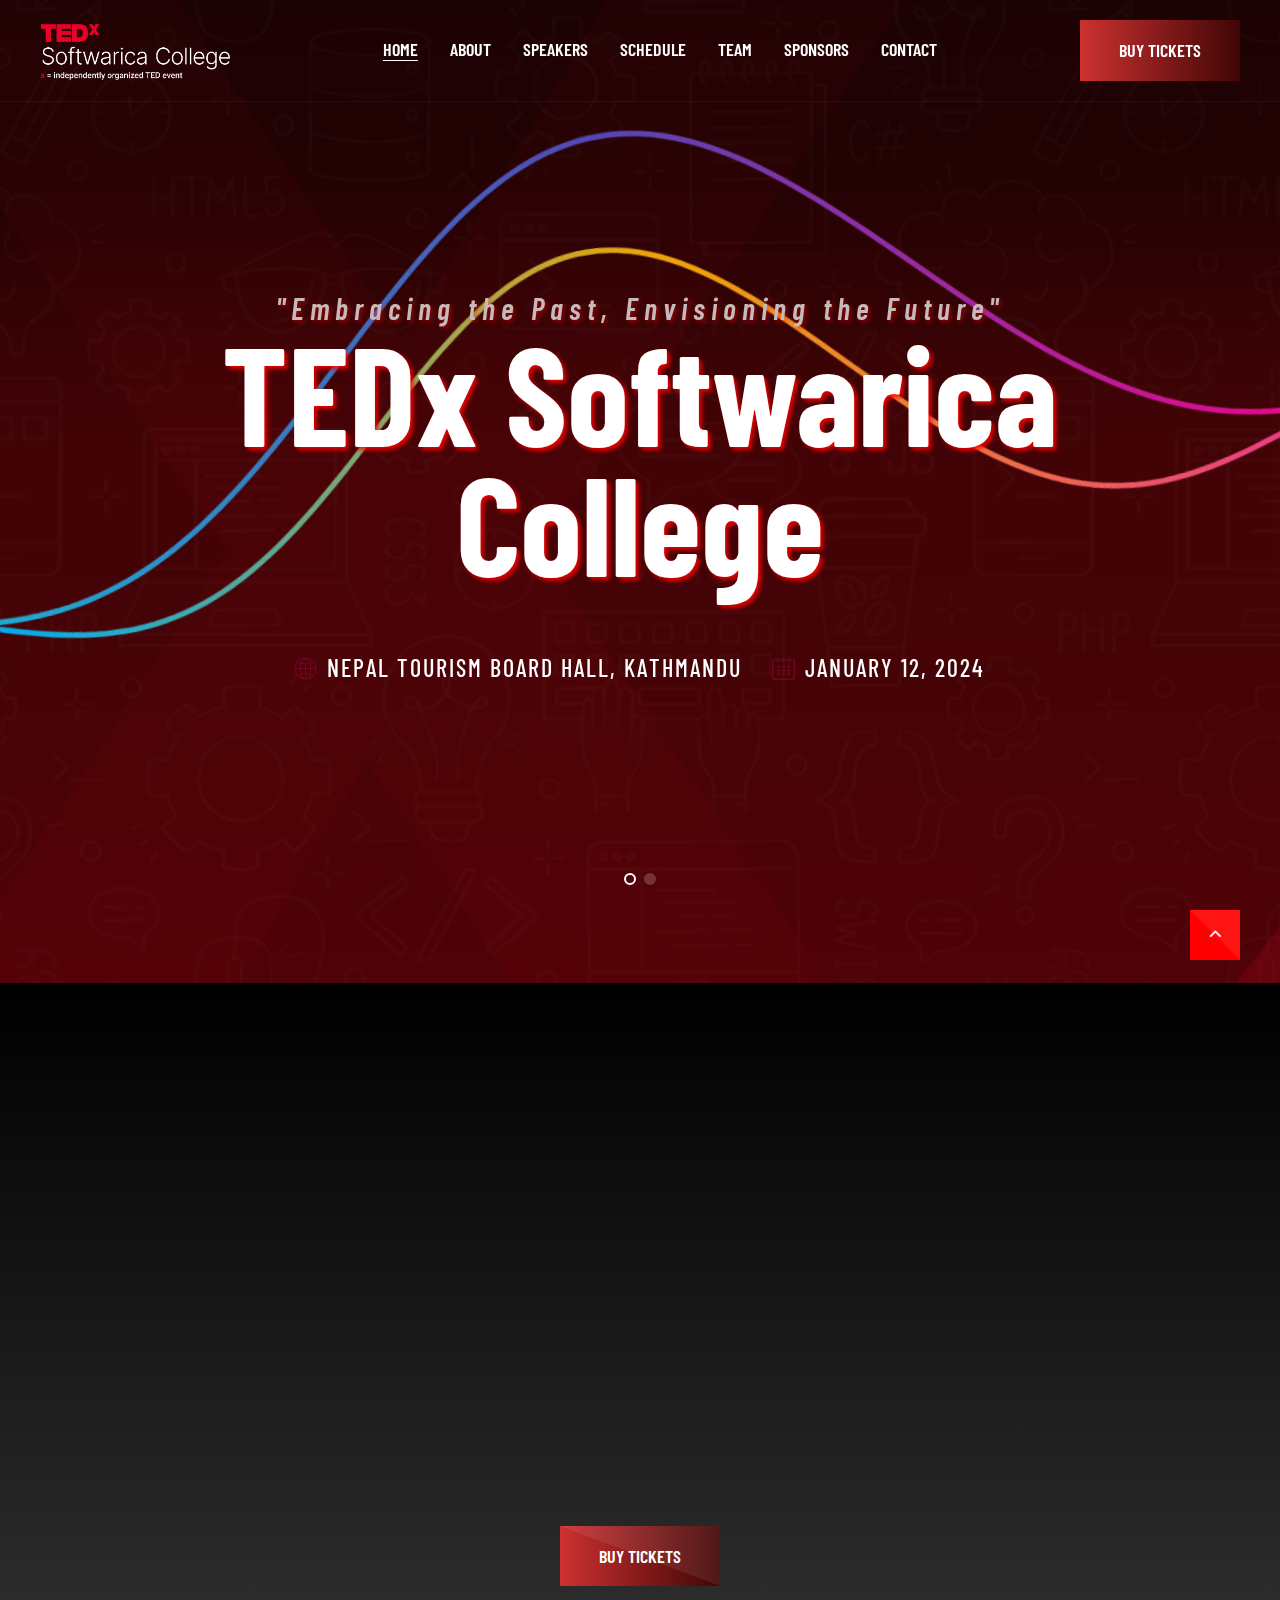
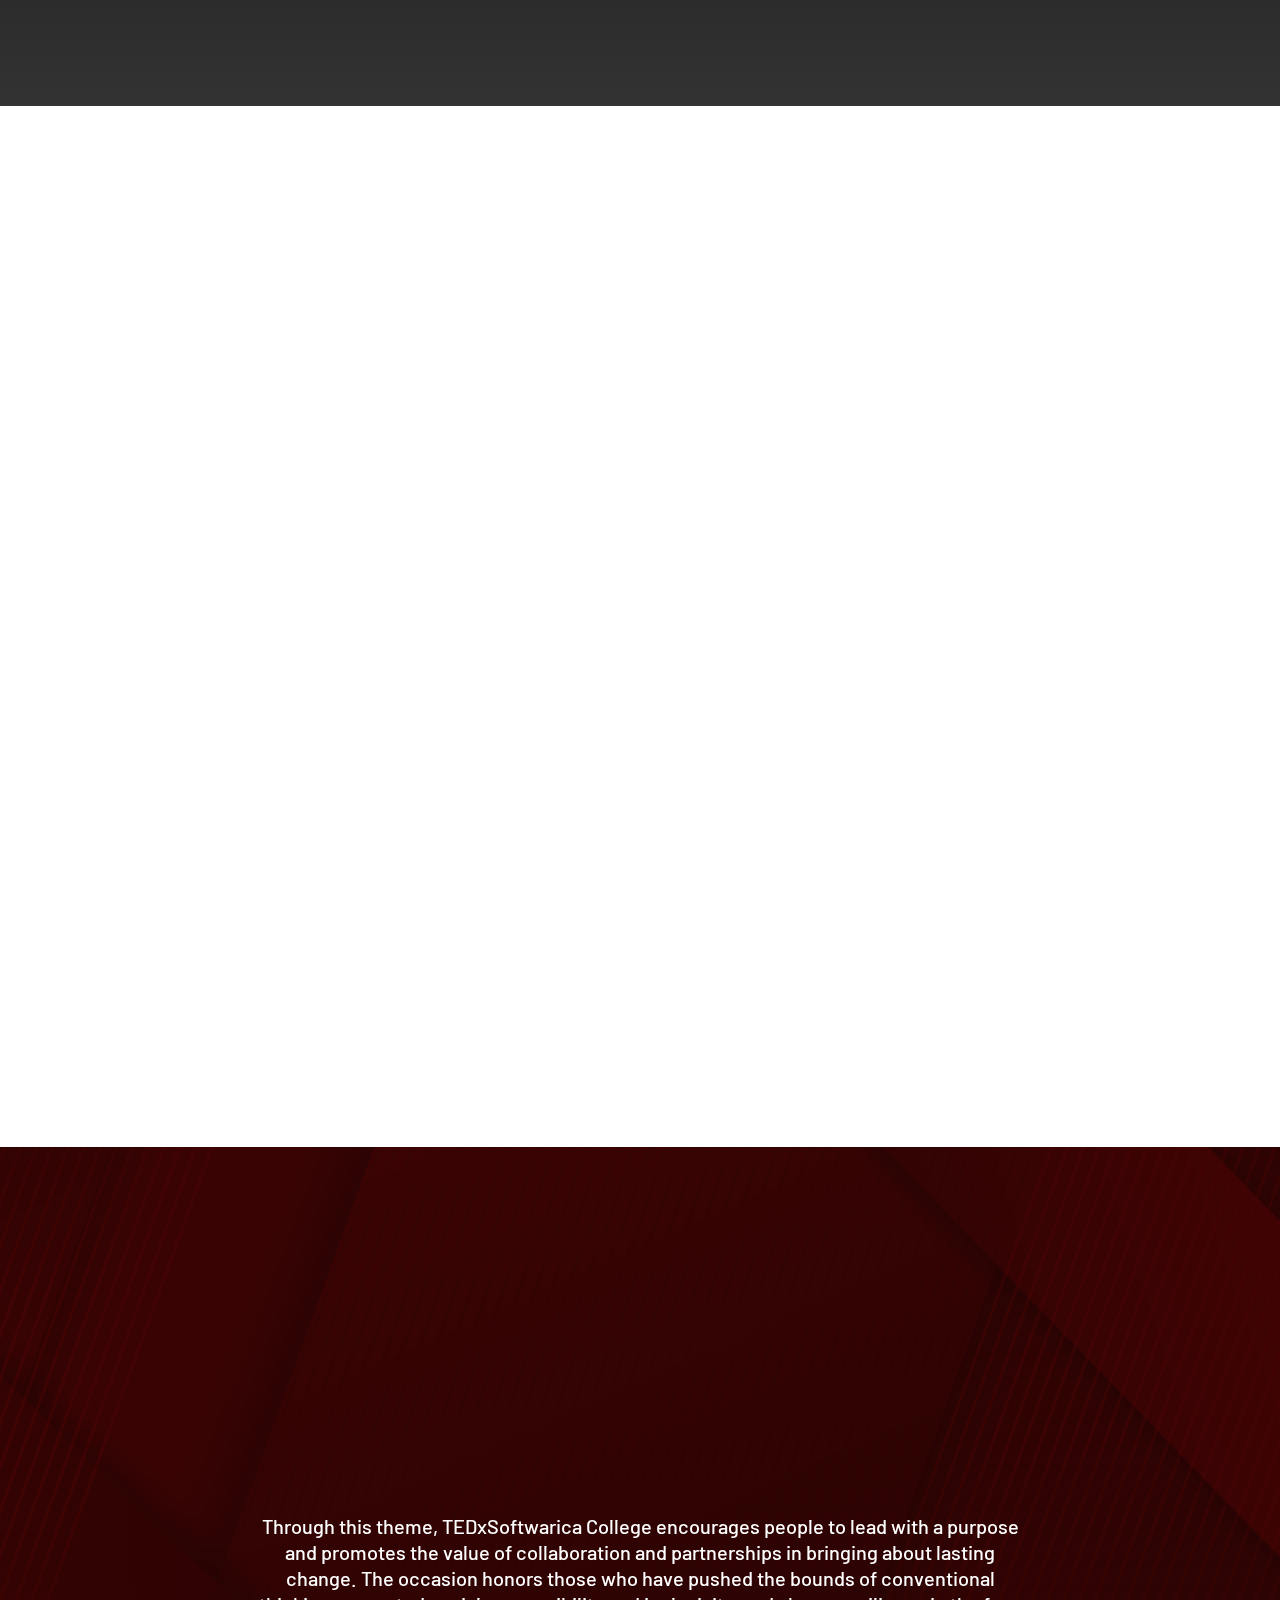
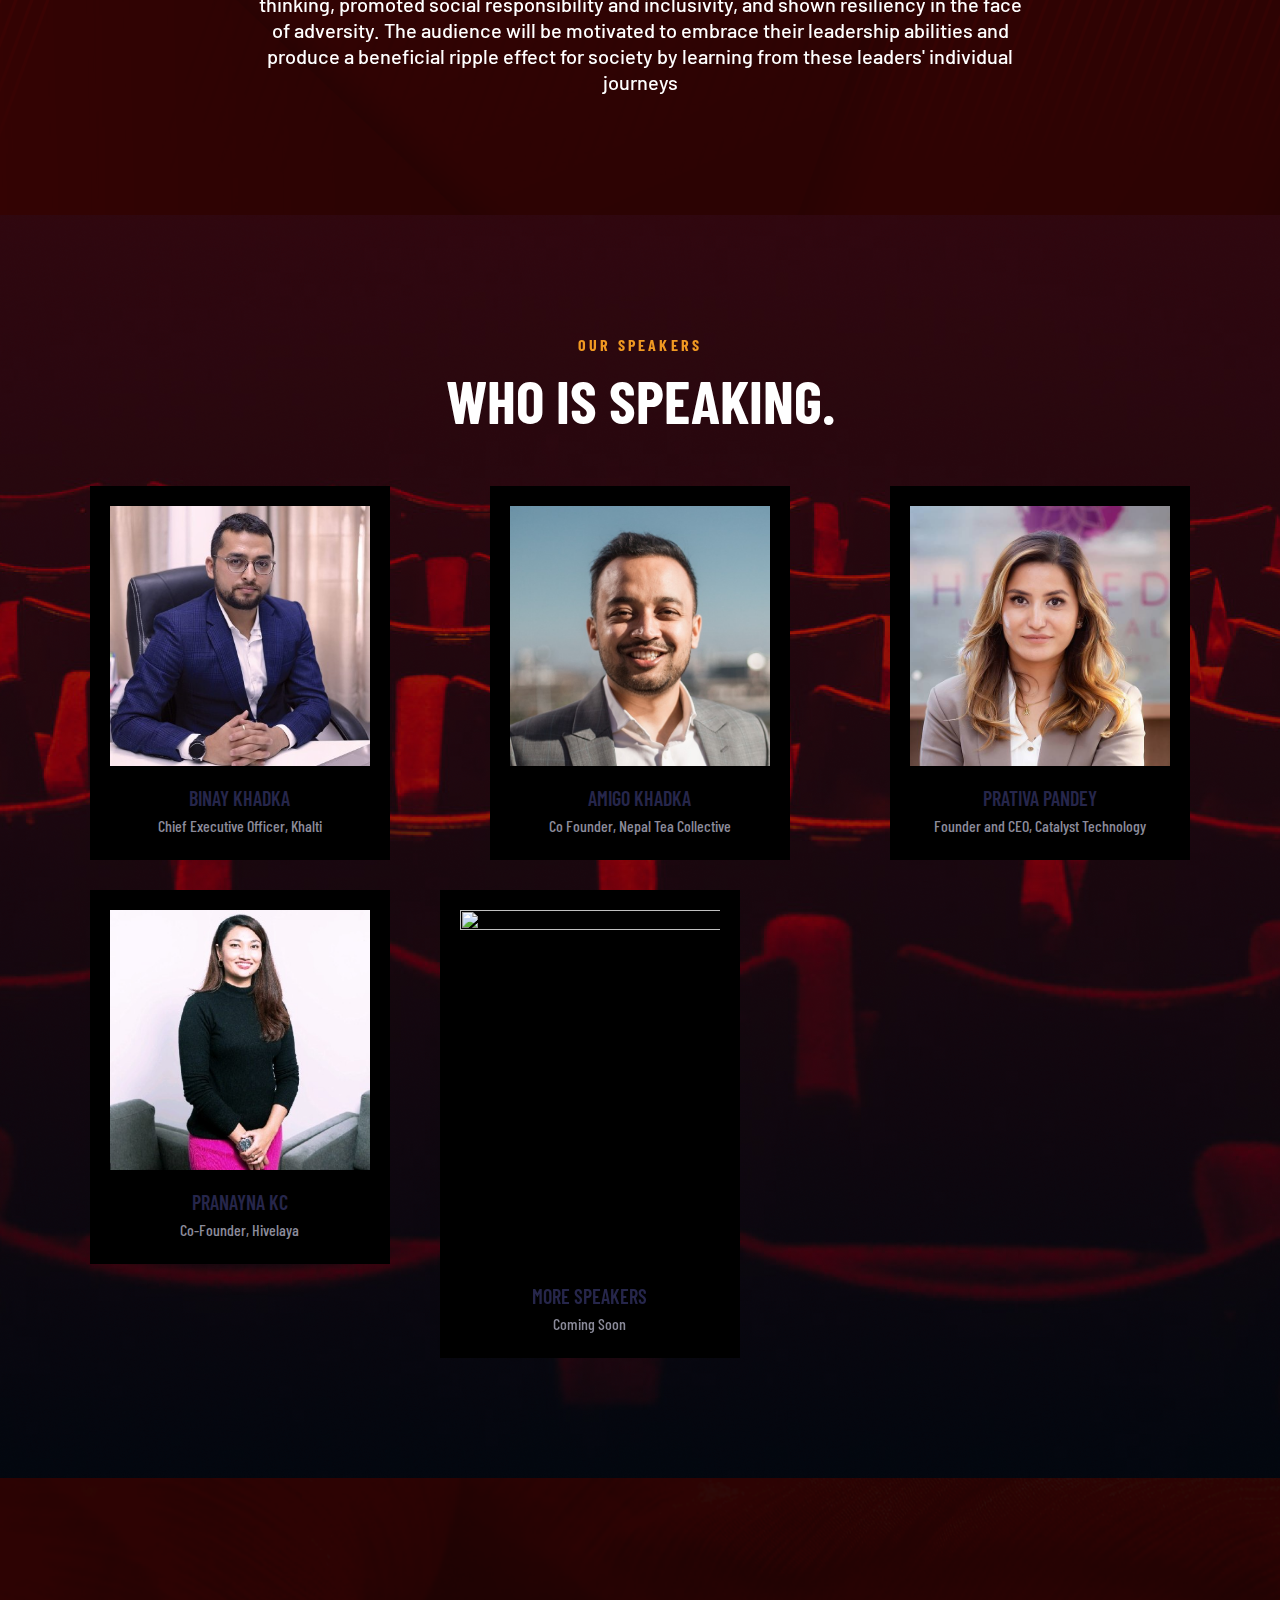
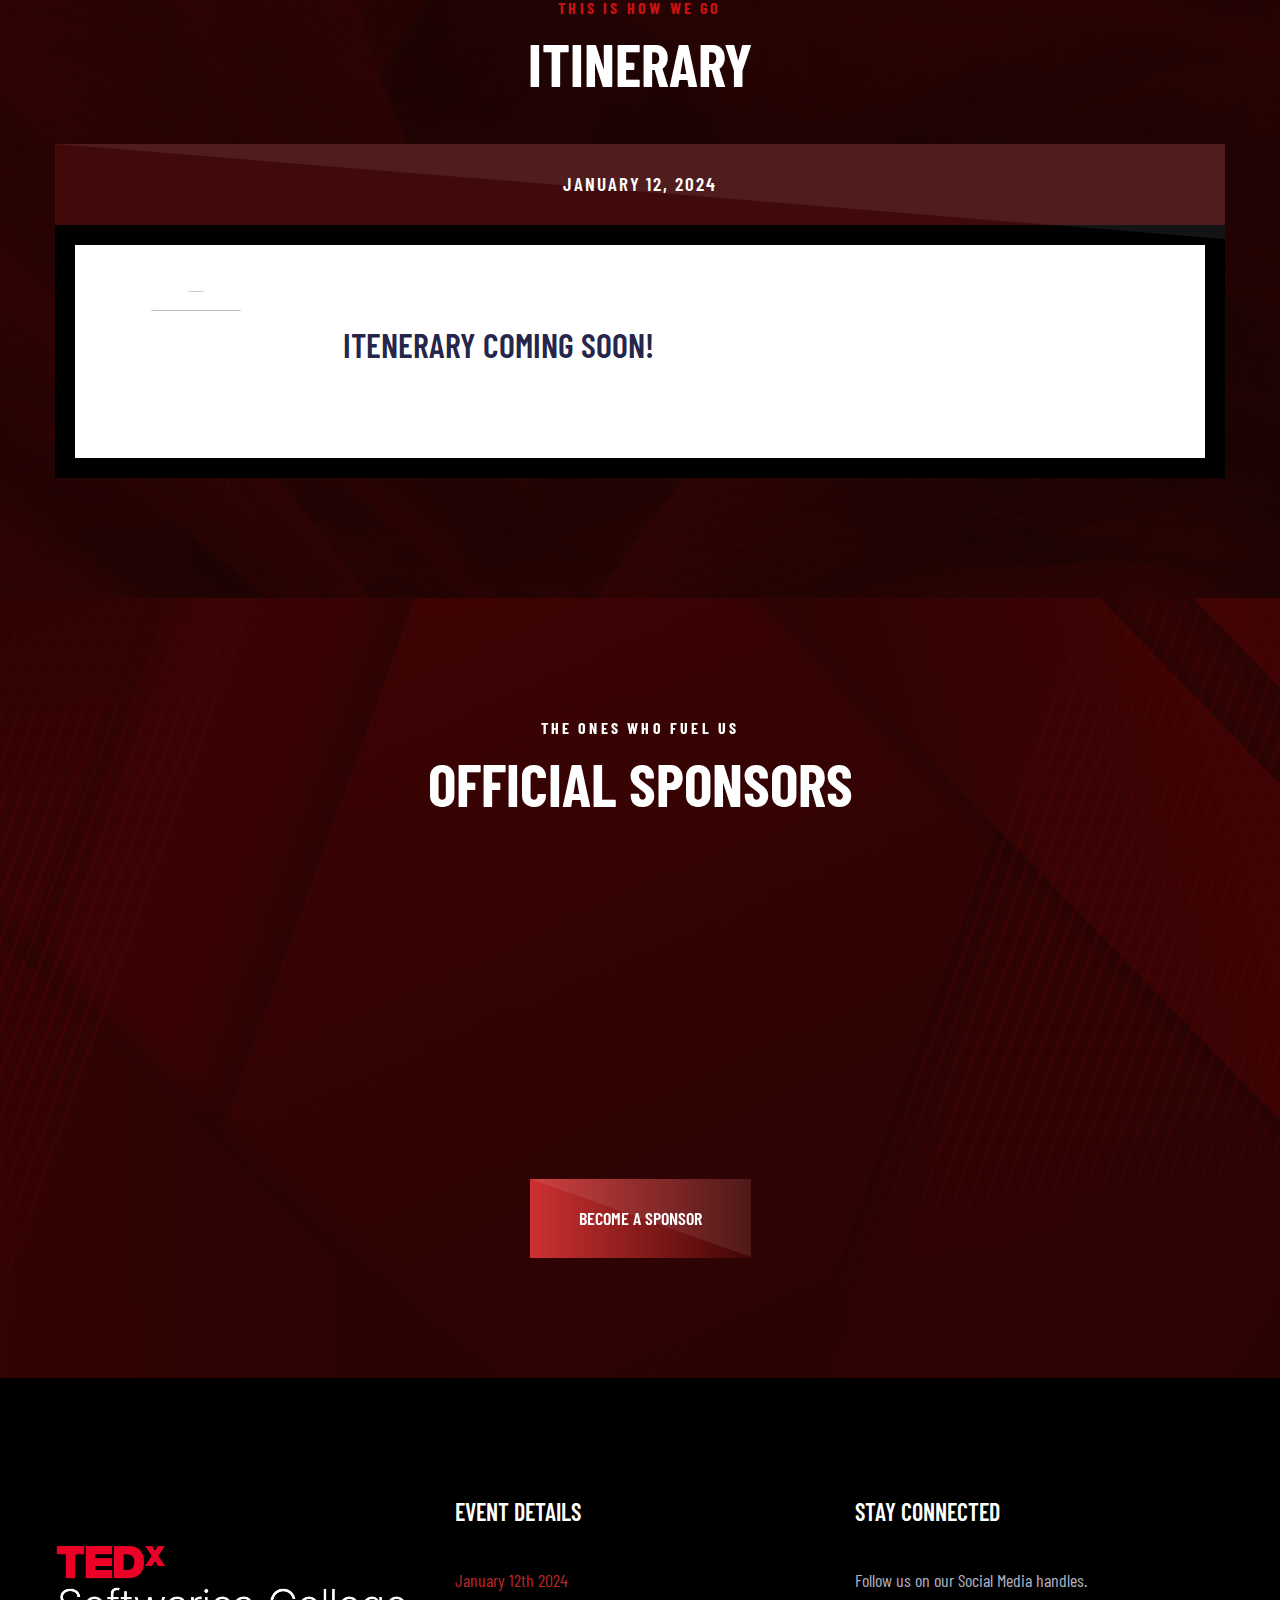
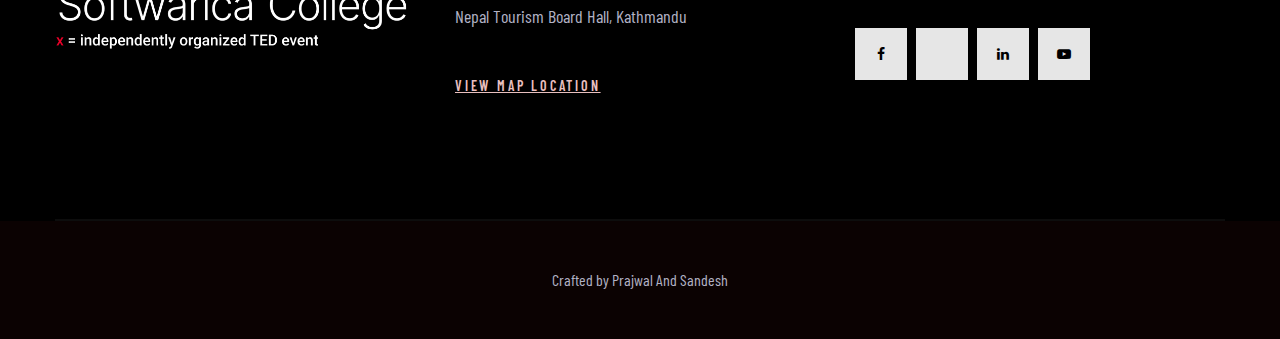
==== index.html @ f4d00fa6 "fixing bugs" ====
<!DOCTYPE html>
<html class="wide" lang="en">
  <head>
    <title>TEDxSoftwarica College</title>
    <meta charset="utf-8">
    <meta name="viewport" content="width=device-width, height=device-height, initial-scale=1.0">
    <meta http-equiv="X-UA-Compatible" content="IE=edge">
    <link rel="icon" href="images/favicon.ico" type="image/x-icon">
    <link rel="stylesheet" type="text/css" href="https://fonts.googleapis.com/css?family=Barlow%7CBarlow+Condensed:300,400,500,600,700,900">
    <link rel="stylesheet" href="css/bootstrap.css">
    <link rel="stylesheet" href="css/fonts.css">
    <link rel="stylesheet" href="css/style.css">
    <style>.ie-panel{display: none;background: #212121;padding: 10px 0;box-shadow: 3px 3px 5px 0 rgba(0,0,0,.3);clear: both;text-align:center;position: relative;z-index: 1;} html.ie-10 .ie-panel, html.lt-ie-10 .ie-panel {display: block;}</style>
  </head>
  <body>
    <div class="ie-panel"><a href="http://windows.microsoft.com/en-US/internet-explorer/"><img src="images/ie8-panel/warning_bar_0000_us.jpg" height="42" width="820" alt="You are using an outdated browser. For a faster, safer browsing experience, upgrade for free today."></a></div>
    <div class="page">
      <!-- Section Header Default-->
      <header class="section page-header">
        <!--RD Navbar-->
        <div class="rd-navbar-wrap">
          <nav class="rd-navbar rd-navbar-classic" data-layout="rd-navbar-fixed" data-sm-layout="rd-navbar-fixed" data-md-layout="rd-navbar-fixed" data-md-device-layout="rd-navbar-fixed" data-lg-layout="rd-navbar-static" data-lg-device-layout="rd-navbar-static" data-xl-layout="rd-navbar-static" data-xl-device-layout="rd-navbar-static" data-xxl-layout="rd-navbar-static" data-xxl-device-layout="rd-navbar-static" data-lg-stick-up-offset="46px" data-xl-stick-up-offset="46px" data-xxl-stick-up-offset="76px" data-lg-stick-up="true" data-xl-stick-up="true" data-xxl-stick-up="true">
            <div class="rd-navbar-collapse-toggle rd-navbar-fixed-element-1" data-rd-navbar-toggle=".rd-navbar-collapse"><span></span></div>
            <div class="rd-navbar-main-outer">
              <div class="rd-navbar-main">
                <!--RD Navbar Panel-->
                <div class="rd-navbar-panel">
                  <!--RD Navbar Toggle-->
                  <button class="rd-navbar-toggle" data-rd-navbar-toggle=".rd-navbar-nav-wrap"><span></span></button>
                  <!--RD Navbar Brand-->
                  <div class="rd-navbar-brand">
                    <!--Brand--><a class="brand" href="index.html"><img class="brand-logo-dark" src="images/logo-default.png" srcset="images/logo-default@2x.png 2x" alt="Voelas"/><img class="brand-logo-light" src="images/logo-inverse.png" srcset="images/logo-inverse@2x.png 2x" alt="Voelas"/></a>
                  </div>
                </div>
                <!-- Rd Navbar Navigation-->
                <div class="rd-navbar-main-element">
                  <div class="rd-navbar-nav-wrap">
                    <ul class="rd-navbar-nav">
                      <li class="rd-nav-item active"><a class="rd-nav-link" href="index.html">Home</a>
                        
                      </li>
                      <li class="rd-nav-item"><a class="rd-nav-link" href="#about">About</a>
                     
                      </li>
                      <li class="rd-nav-item"><a class="rd-nav-link" href="#speakers">Speakers</a>
                      </li>
                      <li class="rd-nav-item"><a class="rd-nav-link" href="#schedule">Schedule</a>
                      </li>
  
                      <li class="rd-nav-item"><a class="rd-nav-link" href="team.html">Team</a>
                      </li>
                      <li class="rd-nav-item"><a class="rd-nav-link" href="#sponsors">Sponsors</a>
                      </li>
                      <li class="rd-nav-item"><a class="rd-nav-link" href="contact.html">Contact</a>
                      </li>
                    </ul>
                  </div>
                </div>
                <!-- RD Navbar Collapse-->
                <div class="rd-navbar-collapse"><a class="button button-primary" href="#" data-triangle=".button-overlay"><span>Buy Tickets</span><span class="button-overlay"></span></a>
                </div>
              </div>
            </div>
          </nav>
        </div>
      </header>
      <!-- Section Swiper Slider-->
      <section class="section section-swiper-absoulte context-dark text-center wow fadeIn">
        <!-- Waves-->
        <canvas class="waves" data-speed="5" data-wave-width="150%" data-animation="SineInOut"></canvas>
        <!-- Swiper Content-->
        <div class="section-swiper-content">
          <div class="container">
            <div class="row justify-content-lg-center">
              <div class="col-lg-10">
                <!-- <div class="badge-promo wow fadeScale" data-wow-delay=".6s"><span class="badge-promo-text">Embracing the Past, Envisioning the Future</span>
                  <svg class="badge-promo-icon" width="919" height="99" viewBox="0 0 319 49" fill="none" xmlns="http://www.w3.org/2000/svg">
                    <path fill-rule="evenodd" clip-rule="evenodd" d="M0 0H319L299 25L319 49H0L20 25L0 0Z" fill="url( #svg-gradient-primary )"></path>
                    <path opacity="0.08" fill-rule="evenodd" clip-rule="evenodd" d="M0 0H319L299 25L319 49L0 0Z" fill="white"></path>
                  </svg>
                </div> -->
                <h4 class="wow fadeInUp text-spacing-200 text-italic" data-wow-delay=".8s" data-caption-animate="fadeInUp" data-caption-delay="300" data-caption-duration="900" style="text-transform: none; color:#c5bbbb; text-shadow: 2px 2px 4px rgba(255, 0, 0, 0.5);">"Embracing the Past, Envisioning the Future"</h4>
                <h1 class="wow fadeScale" data-caption-animate="fadeInUp" data-caption-delay="100" data-caption-duration="900" style="text-transform: none; text-shadow: 3px 3px 4px rgba(255, 0, 0, 0.864);">TEDx Softwarica College</h1>
                <!-- List Inline-->
                <ul class="list-inline list-inline-md wow" data-splitting data-wow-delay="1.5s">
                  <li>
                    <div class="unit mt-5 unit-spacing-xs align-items-center">
                      <div class="unit-left line-height-reset">
                        <svg class="svg-icon-sm svg-icon-primary" role="img">
                          <use xlink:href="images/svg/sprite.svg#earth-globe"></use>
                        </svg>
                      </div>
                      <div class="unit-body">
                        <h5 class="text-spacing-100"><span class="big">Nepal Tourism Board Hall, Kathmandu</span></h5>
                      </div>
                    </div>
                  </li>
                  <li>
                    <div class="unit unit-spacing-xs align-items-center">
                      <div class="unit-left line-height-reset">
                        <svg class="svg-icon-sm svg-icon-primary" role="img">
                          <use xlink:href="images/svg/sprite.svg#small-calendar"></use>
                        </svg>
                      </div>
                      <div class="unit-body">
                        <h5 class="text-spacing-100"><span class="big">
                            <time datetime="2024-01-12">January 12, 2024</time></span></h5>
                      </div>
                    </div>
                  </li>
                </ul>
              </div>
            </div>
          </div>
        </div>
        <!-- Swiper Slider Absolute-->
        <div class="swiper-container swiper-slider swiper-slider-1" data-loop="true" data-simulate-touch="false" data-autoplay="8500" data-direction="horizontal" data-effect="fade">
          <div class="swiper-wrapper">
            <!-- Swiper Slide 01-->
            <div class="swiper-slide" data-slide-bg="images/slide-01-1894x1042.jpg"></div>
            <!-- Swiper Slide 02-->
            <div class="swiper-slide" data-slide-bg="images/slide-02-1894x1042.jpg"></div>
          </div>
          <div class="swiper-pagination"></div>
        </div>
      </section>
      <!-- Section Book Your Ticket-->
      <section class="parallax-container section" data-parallax-img="images/bg-parallax-01-1894x778.jpg">
        <style>
          .parallax-overlay-gradient-secondary {
          background: linear-gradient(to bottom, #000000 0%, #333333 100%);
}
        </style>
        <div class="parallax-content section-lg context-dark text-center parallax-overlay-gradient-secondary">
          <div class="container wow fadeIn">
            <!-- Block with content-->
            <div class="block-lg block-center">
              <h6>Time is running out</h6>
              <h3>Book your ticket.</h3>
              <p>Hurry up! Book your tickets now for an unforgetable TEDxperience at TEDxSoftwarica College.</p>
              <!-- Countdown rectangle-->
              <div class="countdown countdown-rect" data-countdown="data-countdown" data-to="2024-01-12">
                <div class="countdown-block box-with-triangle-right wow fadeScale countdown-block-days" data-wow-delay="0s" data-triangle=".countdown-block-overlay">
                  <div class="countdown-block-overlay"></div>
                  <svg class="countdown-circle" x="0" y="0" width="200" height="237" viewbox="0 0 200 237" data-progress-days="">
                    <rect class="countdown-rect-bg" x="0" y="0" width="200" height="237"></rect>
                    <rect class="countdown-rect-fg clipped" x="0" y="0" width="200" height="237"></rect>
                  </svg>
                  <div class="countdown-wrap" style="background-color: rgb(97, 0, 0);">
                    <div class="countdown-counter" data-counter-days="">00</div>
                    <div class="countdown-title">days</div>
                  </div>
                </div>
                <div class="countdown-block box-with-triangle-right wow fadeScale countdown-block-hours" data-wow-delay="0.125s" data-triangle=".countdown-block-overlay">
                  <div class="countdown-block-overlay"></div>
                  <svg class="countdown-circle" x="0" y="0" width="200" height="237" viewbox="0 0 200 237" data-progress-hours="">
                    <rect class="countdown-rect-bg" x="0" y="0" width="200" height="237"></rect>
                    <rect class="countdown-rect-fg clipped" x="0" y="0" width="200" height="237"></rect>
                  </svg>
                  <div class="countdown-wrap"style="background-color: rgb(97, 0, 0);">
                    <div class="countdown-counter" data-counter-hours="">00</div>
                    <div class="countdown-title">hours</div>
                  </div>
                </div>
                <div class="countdown-block box-with-triangle-right wow fadeScale countdown-block-minutes" data-wow-delay="0.25s" data-triangle=".countdown-block-overlay">
                  <div class="countdown-block-overlay"></div>
                  <svg class="countdown-circle" x="0" y="0" width="200" height="237" viewbox="0 0 200 237" data-progress-minutes="">
                    <rect class="countdown-rect-bg" x="0" y="0" width="200" height="237"></rect>
                    <rect class="countdown-rect-fg clipped" x="0" y="0" width="200" height="237"></rect>
                  </svg>
                  <div class="countdown-wrap"style="background-color: rgb(97, 0, 0);">
                    <div class="countdown-counter" data-counter-minutes="">00</div>
                    <div class="countdown-title">minutes</div>
                  </div>
                </div>
                <div class="countdown-block box-with-triangle-right wow fadeScale countdown-block-seconds" data-wow-delay="0.375s" data-triangle=".countdown-block-overlay">
                  <div class="countdown-block-overlay"></div>
                  <svg class="countdown-circle" x="0" y="0" width="200" height="237" viewbox="0 0 200 237" data-progress-seconds="">
                    <rect class="countdown-rect-bg" x="0" y="0" width="200" height="237"></rect>
                    <rect class="countdown-rect-fg clipped" x="0" y="0" width="200" height="237"></rect>
                  </svg>
                  <div class="countdown-wrap"style="background-color: rgb(97, 0, 0);">
                    <div class="countdown-counter" data-counter-seconds="">00</div>
                    <div class="countdown-title">seconds</div>
                  </div>
                </div>
              </div>
            </div>
          </div>
          <div class="rd-navbar-collapse"><a class="button button-primary mt-5" href="#" data-triangle=".button-overlay"><span>Buy Tickets</span><span class="button-overlay"></span></a>

        </div>
      </section>
      <!-- Section What is TED-->
      <section class="section section-lg bg-default wow fadeIn" id="about">
        <div class="container">
          <div class="row row-30 justify-content-center">
            <div class="col-md-10 col-lg-6 col-xl-5">
              <h6 style="color: rgb(152, 16, 16);">About Event</h6>
              <h3 class="heading-lg-postfix-12">What is <span style="color: rgb(203, 13, 13); text-transform: none;">TEDx</span>? </h3>
              <p>TEDx is a TED event that is independently organized.

                Imagine a day full with mind-blowing conversations, outstanding speakers and thought-provoking media. TED has granted permission for TEDx events to organize one-of-a-kind gatherings in localities all over the world that unleash fresh perspectives that enliven, inspire, and educate.
                
                We are an independently run TED event dedicated to ensure that residents of Kathmandu and nearby areas may take use of the platform created by TED and participate in it.</p>
              <!-- List Inline-->
              
            </div>

           
            <div class="col-md-10 col-lg-6 col-xl-7 text-md-right">
              <!-- Image Box-->
              <div class="images-box">
                <div class="images-box-item images-box-item-right">
                  <div class="wow fadeScale"><img src="images/TEDStock2.jpg" alt="" width="470" height="590"/>
                  </div>
                </div>
                <div class="images-box-item images-box-item-left">
                  <div class="wow fadeScale"><img src="images/TEDStock1.jpg" alt="" width="270" height="257"/>
                  </div>
                </div>
              </div>
            </div>
          </div>

<!-- Softwarica wala -->
          <div class="row row-30 justify-content-center">
            
            <div class="col-md-10 col-lg-6 col-xl-7 text-md-right">
              <!-- Image Box-->
              <div class="images-box">
                <div class="images-box-item images-box-item-right">
                  <div class="wow fadeScale"><img src="images/tedxsoft.png" alt="" width="470" height="590"/>
                  </div>
                </div>
                <div class="images-box-item images-box-item-left">
                  <div class="wow fadeScale"><img src="images/logo.png" alt="" width="270" height="257"/>
                  </div>
                </div>
              </div>
            </div>
            <div class="col-md-10 col-lg-6 col-xl-5">
              <!-- <h6 style="color: rgb(152, 16, 16);">About Event</h6> -->
              <h3 class="heading-lg-postfix-12">About <span style="color: rgb(203, 13, 13); text-transform: none;">TEDxSoftwarica College</span> </h3>
              <p>We are an independently run TED event dedicated to ensure that residents of Kathmandu and nearby areas may take use of the platform created by TED and participate in it.</p>
              <!-- List Inline-->
             
            </div>
          </div>
        </div>
      </section>

      <!-- Theme -->
      <section class="parallax-container section" data-parallax-img="images/bg-parallax-05-1894x758.jpg">
        <div class="parallax-content section-lg context-dark text-center">
          <div class="container">
            <div class="row row-30 justify-content-center">
              <div class="col-md-10 col-lg-8">
                <h6 class="text-secondary wow" data-splitting>The Theme</h6>
                <h2 class="wow" data-splitting style="text-transform: none;">Embracing the Past, Envisioning the past</h2>
                <p class=" heading-5 mt-5">Through this theme, TEDxSoftwarica College encourages people to lead with a purpose and promotes the value of collaboration and partnerships in bringing about lasting change. The occasion honors those who have pushed the bounds of conventional thinking, promoted social responsibility and inclusivity, and shown resiliency in the face of adversity. The audience will be motivated to embrace their leadership abilities and produce a beneficial ripple effect for society by learning from these leaders' individual journeys</p>

              </div>
            </div>
          </div>
        </div>
      </section>
      <!-- Section Who Is Speaking-->
      <section class="parallax-container section" data-parallax-img="images/speaker-bg.png" id="speakers">
        <div class="parallax-content section-lg context-dark text-center">
          <div class="container">
            <h6 class="text-secondary">Our Speakers</h6>
            <h3>who is speaking.</h3>
            <div class="row row-30">
              <div class="col-md-6 col-lg-4">
                <div>
                  <!-- Speaker-->
                  <div class="speaker">
                    <div class="speaker-img" data-triangle=".speaker-overlay">
                      <div class="speaker-overlay"></div><a href="#"><img src="images/Speakers/binay_khadka.jpg" alt="" width="330" height="354"/></a>
                      <ul class="speaker-social-list">
                        <li><a class="icon icon-xs fa-facebook-f" href="https://www.facebook.com/vinay.khadka"></a></li>
                        <li><a class="icon icon-xs fa-instagram" href="https://www.instagram.com/vinay_khadka/"></a></li>
                        <li><a class="icon icon-xs fa-linkedin" href="https://www.linkedin.com/in/binay-khadka-100485b9/"></a></li>
                      </ul>
                    </div>
                    <h5 class="speaker-title"><a href="#">Binay Khadka</a></h5>
                    <p class="speaker-position">Chief Executive Officer, Khalti</p>
                  </div>
                </div>
              </div>
              <div class="col-md-6 col-lg-4">
                <div>
                  <!-- Speaker-->
                  <div class="speaker">
                    <div class="speaker-img" data-triangle=".speaker-overlay">
                      <div class="speaker-overlay"></div><a href="#"><img src="images/Speakers/amigo.jpg" alt="" width="330" height="354"/></a>
                      <ul class="speaker-social-list">
                        <li><a class="icon icon-xs fa-facebook-f" href="https://www.instagram.com/khadkaamigo/"></a></li>
                        <li><a class="icon icon-xs fa-instagram" href="https://www.instagram.com/khadkaamigo/"></a></li>
                        <li><a class="icon icon-xs fa-linkedin" href="https://www.linkedin.com/in/amigokhadka/"></a></li>
                      </ul>
                    </div>
                    <h5 class="speaker-title"><a href="#">Amigo Khadka</a></h5>
                    <p class="speaker-position">Co Founder, Nepal Tea Collective</p>
                  </div>
                </div>
              </div>
              <div class="col-md-6 col-lg-4">
                <div>
                  <!-- Speaker-->
                  <div class="speaker">
                    <div class="speaker-img" data-triangle=".speaker-overlay">
                      <div class="speaker-overlay"></div><a href="#"><img src="images/Speakers/Prativa.jpg" alt="" width="330" height="354"/></a>
                      <ul class="speaker-social-list">
                        <li><a class="icon icon-xs fa-facebook-f" href="https://www.instagram.com/prativa_pande/"></a></li>
                        <li><a class="icon icon-xs fa-instagram" href="https://www.instagram.com/prativa_pande/"></a></li>
                        <li><a class="icon icon-xs fa-linkedin" href="https://www.linkedin.com/in/prativapandey/"></a></li>
                      </ul>
                    </div>
                    <h5 class="speaker-title"><a href="#">Prativa Pandey</a></h5>
                    <p class="speaker-position">Founder and CEO, Catalyst Technology</p>
                  </div>
                </div>
              </div>
              <div class="col-md-6 col-lg-4">
                <div>
                  <!-- Speaker-->
                  <div class="speaker">
                    <div class="speaker-img" data-triangle=".speaker-overlay">
                      <div class="speaker-overlay"></div><a href="#"><img src="images/Speakers/pranayna.jpg" alt="" width="330" height="354"/></a>
                      <ul class="speaker-social-list">
                        <li><a class="icon icon-xs fa-facebook-f" href="https://www.facebook.com/pranayna"></a></li>
                        <li><a class="icon icon-xs fa-instagram" href="https://www.facebook.com/pranayna"></a></li>
                        <li><a class="icon icon-xs fa-linkedin" href="https://www.linkedin.com/in/pranaynakc/?originalSubdomain=np"></a></li>
                      </ul>
                    </div>
                    <h5 class="speaker-title"><a href="#">Pranayna KC</a></h5>
                    <p class="speaker-position">Co-Founder, Hivelaya </p>
                  </div>
                </div>
                </div>
                <div>
                  <!-- Speaker-->
                  <div class="speaker">
                    <div class="speaker-img" data-triangle=".speaker-overlay">
                      <div class="speaker-overlay"></div><a href="#"><img src="images/Speakers/more.png" alt="" width="330" height="354"/></a>
                      <ul class="speaker-social-list">
                        <li><a class="icon icon-xs fa-facebook-f" href="#"></a></li>
                        <li><a class="icon icon-xs fa-twitter" href="#"></a></li>
                        <li><a class="icon icon-xs fa-youtube-play" href="#"></a></li>
                      </ul>
                    </div>
                    <h5 class="speaker-title"><a href="#">More Speakers</a></h5>
                    <p class="speaker-position">Coming Soon</p>
                  </div>
                </div>
              </div>
      </section>
      <!-- Section Conference Schedule-->
      <section class="section section-lg text-center" style="background-image: url(images/itinary-bg.png); background-size: cover" id="schedule">
        <div class="container">
          <h6>This is how we go</h6>
          <h3 style="color: white;">itinerary</h3>
          <div class="tabs-custom tabs-horizontal tabs-corporate" style="background-color: #000000;" id="tabs-1">
            <!--Nav tabs-->
            <ul class="nav nav-tabs">
              <!-- <li class="nav-item" role="presentation"><a class="nav-link nav-link nav-link-secondary-darker" href="#tabs-1-1" data-toggle="tab" data-triangle=".nav-link-overlay"><span class="nav-link-overlay"></span><span class="nav-link-cite">First Day</span><span class="nav-link-title">January 5, 2019</span></a></li> -->
              <li class="nav-item" role="presentation"><a class="nav-link nav-link-purple-heart" href="#tabs-1-2" data-toggle="tab" data-triangle=".nav-link-overlay"><span class="nav-link-overlay"></span><span class="nav-link-cite">January 12, 2024</span></a></li>
              <!-- <li class="nav-item" role="presentation"><a class="nav-link nav-link-primary" href="#tabs-1-3" data-toggle="tab" data-triangle=".nav-link-overlay"><span class="nav-link-overlay"></span><span class="nav-link-cite">Third Day</span><span class="nav-link-title">January 8, 2019</span></a></li> -->
              <!-- <li class="nav-item" role="presentation"><a class="nav-link nav-link-secodanry" href="#tabs-1-4" data-toggle="tab" data-triangle=".nav-link-overlay"><span class="nav-link-overlay"></span><span class="nav-link-cite">Fourth Day</span><span class="nav-link-title">January 9, 2019</span></a></li> -->
            </ul>
            <!--Tab panes-->
            <div class="tab-content wow fadeIn">
            
              <div class="tab-pane fade" id="tabs-1-2">
                <div class="card-group-custom card-group-corporate" id="accordion2" role="tablist" aria-multiselectable="false">
                  <!--Bootstrap card-->
                  <article class="card card-custom card-corporate">
                    <div class="card-header" role="tab">
                      <div class="card-title"><a class="collapsed" id="accordion2-card-head-qqqtjoau" data-toggle="collapse" data-parent="#accordion2" href="#accordion2-card-body-hmvqrcja" aria-controls="accordion2-card-body-hmvqrcja" aria-expanded="false" role="button"><span class="schedule-classic"><span class="unit unit-spacing-md align-items-center d-block d-md-flex"><span class="unit-left"><span class="schedule-classic-img"><img src="images/schedule-03-122x122.jpg" alt="" width="122" height="122"/></span></span><span class="unit-body"><span class="schedule-classic-content"><span class="schedule-classic-title heading-4">ITENERARY COMING SOON!</span>
                        <span class="schedule-classic-author"> </span></span></span></span></span></a></div>
                    </div>
        </div>
      </section>

      <!-- Section Official Sponsors-->
      <section id="sponsors" class="parallax-container section" data-parallax-img="images/bg-parallax-04-1894x1170.jpg">
        <div class="parallax-content section-lg context-dark text-center">
          <div class="container">
            <h6>The ones who fuel us </h6>
            <h3>Official Sponsors</h3>
            <div class="row row-30 row-lg-50 justify-content-center">
              <div class="col-sm-5 col-lg-3">
                <div class="wow">
                  <div>
                    <!-- Sponsor--><a class="sponsor" target="_blank" href="https://itec-softwarica.com/" data-triangle=".sponsor-overlay">
                      <div class="sponsor-overlay"></div>
                      <div class="sponsor-img"><img src="images/Sponsors/ITClub.png" alt="IT and Editorial Club of Softwarica" width="150" height="70"/>
                      </div></a>
                  </div>
                </div>
              </div>
              <div class="col-sm-5 col-lg-3">
                <div class="wow">
                  <div>
                    <!-- Sponsor--><a class="sponsor"  target="_blank" href="https://nestnepal.com/" data-triangle=".sponsor-overlay">
                      <div class="sponsor-overlay"></div>
                      <div class="sponsor-img"><img src="images/Sponsors/NestNepal.png" alt="Nest Nepal" width="150" height="83"/>
                      </div></a>
                  </div>
                </div>
              </div>
              <div class="col-sm-5 col-lg-3">
                <div class="wow">
                  <div>
                    <!-- Sponsor--><a class="sponsor"  target="_blank" href="https://traffyic.com/" data-triangle=".sponsor-overlay">
                      <div class="sponsor-overlay"></div>
                      <div class="sponsor-img"><img src="images/Sponsors/traffyic.png" alt="" width="119" height="33"/>
                      </div></a>
                  </div>
                </div>
              </div>
              <div class="col-sm-5 col-lg-3">
                <div class="wow">
                  <div>
                    <!-- Sponsor--><a class="sponsor" href="#" data-triangle=".sponsor-overlay">
                      <div class="sponsor-overlay"></div>
                      <div class="sponsor-img">
                        <!-- <img src="images/sponsor-04-116x68.png" alt="" width="116" height="68"/> -->
                       <h3 style="color: red;">YOU ?!</h3> 
                      </div></a>
                  </div>
                </div>
              </div>
              <a class="button button-lg button-primary button-offset-xl" href="mailto:hello@tedxsoftwarica.com" data-triangle=".button-overlay"><span>Become a sponsor</span><span class="button-overlay"></span></a>
            </div>
          </div>
        </div>
      </section>

      <!-- Section Pre Footer-->
      <section class="section section-lg bg-gray-900">
        <div class="container">
          <div class="row row-30">
            <div class="col-xs-10 col-lg-4 align-self-center"><a class="brand" href="index.html"><img class="brand-logo-light" src="images/logo-inverse-big.png" srcset="images/logo-inverse-big@2x.png 2x" alt="Voelas"></a></div>
            <div class="col-xs-10 col-sm-6 col-lg-4">
              <h5><span class="big font-weight-sbold">Event details</span></h5>
              <div class="event-detail">
                <p class="event-detail-time big">
                  <time data-splitting datetime="2024-01-12">January 12th 2024</time>
                </p>
                <p class="event-detail-address big" data-splitting>Nepal Tourism Board Hall, Kathmandu</p><a class="event-detail-link" target="_blank" href="https://maps.app.goo.gl/e3ddCtdDbijDpAJx5">View map location</a>
              </div>
            </div>
            <div class="col-xs-10 col-sm-6 col-lg-4">
              <h5><span class="big font-weight-sbold">Stay Connected</span></h5>
              <div class="event-detail">
                <p class="big">Follow us on our Social Media handles.<br class="d-none d-xl-block">
                </p>
                <ul class="list-inline list-inline-xs">
                  <li data-wow-delay=".2s"><a class="icon icon-rect icon-xs icon-white fa-facebook" href="https://www.facebook.com/profile.php?id=100095252872767" data-triangle=".icon-rect-overlay">
                      <div class="icon-rect-overlay"></div></a></li>
                  <li data-wow-delay=".35s"><a class="icon icon-rect icon-xs icon-white fa-instagram" href="https://www.instagram.com/tedxsoftwarica/" data-triangle=".icon-rect-overlay">
                      <div class="icon-rect-overlay"></div></a></li>
                  <li data-wow-delay=".5s"><a class="icon icon-rect icon-xs icon-white fa-linkedin" href="https://www.linkedin.com/company/97919388/admin/feed/posts/" data-triangle=".icon-rect-overlay">
                      <div class="icon-rect-overlay"></div></a></li>
                  <li data-wow-delay=".65s"><a class="icon icon-rect icon-xs icon-white fa-youtube-play" href="#" data-triangle=".icon-rect-overlay">
                      <div class="icon-rect-overlay"></div></a></li>
                </ul>
              </div>
            </div>
          </div>
        </div>
      </section>
      <!-- Divider-->
      <div class="divider divider-gray-900 text-center"></div>
      <!-- Footer Classic-->
      <!-- Footer Classic-->
      <footer class="section footer-classic context-dark">
        <div class="container">
          <p class="rights"><span>Crafted</span><span></span> <span>by</span> <a href="https://www.linkedin.com/in/prajwal-pokhrel-618863280/">Prajwal</a> <span>And </span> <a href="https://www.linkedin.com/in/sandeshs0/">Sandesh</a>
          </p>
        </div>
      </footer>
    </div>
    <div class="snackbars" id="form-output-global"></div>
    <div class="block-with-svg-gradients">
      <svg xmlns="http://www.w3.org/2000/svg">
        <defs>
          <lineargradient id="svg-gradient-primary" x1="0%" y1="100%" x2="100%" y2="0%">
            <stop offset="0%" style="stop-color:rgb(0, 0, 0);stop-opacity:1"></stop>
            <stop offset="100%" style="stop-color:rgb(175, 0, 0);stop-opacity:1"></stop>
          </lineargradient>
        </defs>
      </svg>
    </div>
    <script src="js/core.min.js"></script>
    <script src="js/script.js"></script>
  </body>
</html>
---- css/fonts.css ----
/** @group Fonts *//** @section Font Awesome Icons 4.7.0 */@font-face {	font-family: 'FontAwesome';	src: url("../fonts/fontawesome-webfont.eot?v=4.7.0");	src: url("../fonts/fontawesome-webfont.eot?#iefix&v=4.7.0") format("embedded-opentype"), url("../fonts/fontawesome-webfont.woff2?v=4.7.0") format("woff2"), url("../fonts/fontawesome-webfont.woff?v=4.7.0") format("woff"), url("../fonts/fontawesome-webfont.ttf?v=4.7.0") format("truetype"), url("../fonts/fontawesome-webfont.svg?v=4.7.0#fontawesomeregular") format("svg");	font-weight: normal;	font-style: normal;}.fa {	display: inline-block;	font-family: 'FontAwesome';	font-size: inherit;	text-rendering: auto;	-webkit-font-smoothing: antialiased;	-moz-osx-font-smoothing: grayscale;}[class*='fa-']:before {	font-weight: 400;	font-family: 'FontAwesome';}/* makes the font 33% larger relative to the icon container */.fa-lg {	font-size: 1.333em;	line-height: 0.75em;	vertical-align: -15%;}.fa-2x {	font-size: 2em;}.fa-3x {	font-size: 3em;}.fa-4x {	font-size: 4em;}.fa-5x {	font-size: 5em;}.fa-fw {	width: 1.285em;	text-align: center;}.fa-ul {	padding-left: 0;	margin-left: 2.142em;	list-style-type: none;}.fa-ul > li {	position: relative;}.fa-li {	position: absolute;	left: -2.142em;	width: 2.142em;	top: 0.142em;	text-align: center;}.fa-li.fa-lg {	left: -1.857em;}.fa-border {	padding: .2em .25em .15em;	border: solid 0.08em #eeeeee;	border-radius: .1em;}.fa-pull-left {	float: left;}.fa-pull-right {	float: right;}.fa.fa-pull-left {	margin-right: .3em;}.fa.fa-pull-right {	margin-left: .3em;}/* Deprecated as of 4.4.0 */.pull-right {	float: right;}.pull-left {	float: left;}.fa.pull-left {	margin-right: .3em;}.fa.pull-right {	margin-left: .3em;}.fa-spin {	-webkit-animation: fa-spin 2s infinite linear;	animation: fa-spin 2s infinite linear;}.fa-pulse {	-webkit-animation: fa-spin 1s infinite steps(8);	animation: fa-spin 1s infinite steps(8);}@-webkit-keyframes fa-spin {	0% {		-webkit-transform: rotate(0deg);		transform: rotate(0deg);	}	100% {		-webkit-transform: rotate(359deg);		transform: rotate(359deg);	}}@keyframes fa-spin {	0% {		-webkit-transform: rotate(0deg);		transform: rotate(0deg);	}	100% {		-webkit-transform: rotate(359deg);		transform: rotate(359deg);	}}.fa-rotate-90 {	-ms-filter: "progid:DXImageTransform.Microsoft.BasicImage(rotation=1)";	-webkit-transform: rotate(90deg);	-ms-transform: rotate(90deg);	transform: rotate(90deg);}.fa-rotate-180 {	-ms-filter: "progid:DXImageTransform.Microsoft.BasicImage(rotation=2)";	-webkit-transform: rotate(180deg);	-ms-transform: rotate(180deg);	transform: rotate(180deg);}.fa-rotate-270 {	-ms-filter: "progid:DXImageTransform.Microsoft.BasicImage(rotation=3)";	-webkit-transform: rotate(270deg);	-ms-transform: rotate(270deg);	transform: rotate(270deg);}.fa-flip-horizontal {	-ms-filter: "progid:DXImageTransform.Microsoft.BasicImage(rotation=0, mirror=1)";	-webkit-transform: scale(-1, 1);	-ms-transform: scale(-1, 1);	transform: scale(-1, 1);}.fa-flip-vertical {	-ms-filter: "progid:DXImageTransform.Microsoft.BasicImage(rotation=2, mirror=1)";	-webkit-transform: scale(1, -1);	-ms-transform: scale(1, -1);	transform: scale(1, -1);}:root .fa-rotate-90,:root .fa-rotate-180,:root .fa-rotate-270,:root .fa-flip-horizontal,:root .fa-flip-vertical {	filter: none;}.fa-stack {	position: relative;	display: inline-block;	width: 2em;	height: 2em;	line-height: 2em;	vertical-align: middle;}.fa-stack-1x,.fa-stack-2x {	position: absolute;	left: 0;	width: 100%;	text-align: center;}.fa-stack-1x {	line-height: inherit;}.fa-stack-2x {	font-size: 2em;}.fa-inverse {	color: #ffffff;}/* Font Awesome uses the Unicode Private Use Area (PUA) to ensure screen
   readers do not read off random characters that represent icons */.fa-glass:before {	content: "\f000";}.fa-music:before {	content: "\f001";}.fa-search:before {	content: "\f002";}.fa-envelope-o:before {	content: "\f003";}.fa-heart:before {	content: "\f004";}.fa-star:before {	content: "\f005";}.fa-star-o:before {	content: "\f006";}.fa-user:before {	content: "\f007";}.fa-film:before {	content: "\f008";}.fa-th-large:before {	content: "\f009";}.fa-th:before {	content: "\f00a";}.fa-th-list:before {	content: "\f00b";}.fa-check:before {	content: "\f00c";}.fa-remove:before,.fa-close:before,.fa-times:before {	content: "\f00d";}.fa-search-plus:before {	content: "\f00e";}.fa-search-minus:before {	content: "\f010";}.fa-power-off:before {	content: "\f011";}.fa-signal:before {	content: "\f012";}.fa-gear:before,.fa-cog:before {	content: "\f013";}.fa-trash-o:before {	content: "\f014";}.fa-home:before {	content: "\f015";}.fa-file-o:before {	content: "\f016";}.fa-clock-o:before {	content: "\f017";}.fa-road:before {	content: "\f018";}.fa-download:before {	content: "\f019";}.fa-arrow-circle-o-down:before {	content: "\f01a";}.fa-arrow-circle-o-up:before {	content: "\f01b";}.fa-inbox:before {	content: "\f01c";}.fa-play-circle-o:before {	content: "\f01d";}.fa-rotate-right:before,.fa-repeat:before {	content: "\f01e";}.fa-refresh:before {	content: "\f021";}.fa-list-alt:before {	content: "\f022";}.fa-lock:before {	content: "\f023";}.fa-flag:before {	content: "\f024";}.fa-headphones:before {	content: "\f025";}.fa-volume-off:before {	content: "\f026";}.fa-volume-down:before {	content: "\f027";}.fa-volume-up:before {	content: "\f028";}.fa-qrcode:before {	content: "\f029";}.fa-barcode:before {	content: "\f02a";}.fa-tag:before {	content: "\f02b";}.fa-tags:before {	content: "\f02c";}.fa-book:before {	content: "\f02d";}.fa-bookmark:before {	content: "\f02e";}.fa-print:before {	content: "\f02f";}.fa-camera:before {	content: "\f030";}.fa-font:before {	content: "\f031";}.fa-bold:before {	content: "\f032";}.fa-italic:before {	content: "\f033";}.fa-text-height:before {	content: "\f034";}.fa-text-width:before {	content: "\f035";}.fa-align-left:before {	content: "\f036";}.fa-align-center:before {	content: "\f037";}.fa-align-right:before {	content: "\f038";}.fa-align-justify:before {	content: "\f039";}.fa-list:before {	content: "\f03a";}.fa-dedent:before,.fa-outdent:before {	content: "\f03b";}.fa-indent:before {	content: "\f03c";}.fa-video-camera:before {	content: "\f03d";}.fa-photo:before,.fa-image:before,.fa-picture-o:before {	content: "\f03e";}.fa-pencil:before {	content: "\f040";}.fa-map-marker:before {	content: "\f041";}.fa-adjust:before {	content: "\f042";}.fa-tint:before {	content: "\f043";}.fa-edit:before,.fa-pencil-square-o:before {	content: "\f044";}.fa-share-square-o:before {	content: "\f045";}.fa-check-square-o:before {	content: "\f046";}.fa-arrows:before {	content: "\f047";}.fa-step-backward:before {	content: "\f048";}.fa-fast-backward:before {	content: "\f049";}.fa-backward:before {	content: "\f04a";}.fa-play:before {	content: "\f04b";}.fa-pause:before {	content: "\f04c";}.fa-stop:before {	content: "\f04d";}.fa-forward:before {	content: "\f04e";}.fa-fast-forward:before {	content: "\f050";}.fa-step-forward:before {	content: "\f051";}.fa-eject:before {	content: "\f052";}.fa-chevron-left:before {	content: "\f053";}.fa-chevron-right:before {	content: "\f054";}.fa-plus-circle:before {	content: "\f055";}.fa-minus-circle:before {	content: "\f056";}.fa-times-circle:before {	content: "\f057";}.fa-check-circle:before {	content: "\f058";}.fa-question-circle:before {	content: "\f059";}.fa-info-circle:before {	content: "\f05a";}.fa-crosshairs:before {	content: "\f05b";}.fa-times-circle-o:before {	content: "\f05c";}.fa-check-circle-o:before {	content: "\f05d";}.fa-ban:before {	content: "\f05e";}.fa-arrow-left:before {	content: "\f060";}.fa-arrow-right:before {	content: "\f061";}.fa-arrow-up:before {	content: "\f062";}.fa-arrow-down:before {	content: "\f063";}.fa-mail-forward:before,.fa-share:before {	content: "\f064";}.fa-expand:before {	content: "\f065";}.fa-compress:before {	content: "\f066";}.fa-plus:before {	content: "\f067";}.fa-minus:before {	content: "\f068";}.fa-asterisk:before {	content: "\f069";}.fa-exclamation-circle:before {	content: "\f06a";}.fa-gift:before {	content: "\f06b";}.fa-leaf:before {	content: "\f06c";}.fa-fire:before {	content: "\f06d";}.fa-eye:before {	content: "\f06e";}.fa-eye-slash:before {	content: "\f070";}.fa-warning:before,.fa-exclamation-triangle:before {	content: "\f071";}.fa-plane:before {	content: "\f072";}.fa-calendar:before {	content: "\f073";}.fa-random:before {	content: "\f074";}.fa-comment:before {	content: "\f075";}.fa-magnet:before {	content: "\f076";}.fa-chevron-up:before {	content: "\f077";}.fa-chevron-down:before {	content: "\f078";}.fa-retweet:before {	content: "\f079";}.fa-shopping-cart:before {	content: "\f07a";}.fa-folder:before {	content: "\f07b";}.fa-folder-open:before {	content: "\f07c";}.fa-arrows-v:before {	content: "\f07d";}.fa-arrows-h:before {	content: "\f07e";}.fa-bar-chart-o:before,.fa-bar-chart:before {	content: "\f080";}.fa-twitter-square:before {	content: "\f081";}.fa-facebook-square:before {	content: "\f082";}.fa-camera-retro:before {	content: "\f083";}.fa-key:before {	content: "\f084";}.fa-gears:before,.fa-cogs:before {	content: "\f085";}.fa-comments:before {	content: "\f086";}.fa-thumbs-o-up:before {	content: "\f087";}.fa-thumbs-o-down:before {	content: "\f088";}.fa-star-half:before {	content: "\f089";}.fa-heart-o:before {	content: "\f08a";}.fa-sign-out:before {	content: "\f08b";}.fa-linkedin-square:before {	content: "\f08c";}.fa-thumb-tack:before {	content: "\f08d";}.fa-external-link:before {	content: "\f08e";}.fa-sign-in:before {	content: "\f090";}.fa-trophy:before {	content: "\f091";}.fa-github-square:before {	content: "\f092";}.fa-upload:before {	content: "\f093";}.fa-lemon-o:before {	content: "\f094";}.fa-phone:before {	content: "\f095";}.fa-square-o:before {	content: "\f096";}.fa-bookmark-o:before {	content: "\f097";}.fa-phone-square:before {	content: "\f098";}.fa-twitter:before {	content: "\f099";}.fa-facebook-f:before,.fa-facebook:before {	content: "\f09a";}.fa-github:before {	content: "\f09b";}.fa-unlock:before {	content: "\f09c";}.fa-credit-card:before {	content: "\f09d";}.fa-feed:before,.fa-rss:before {	content: "\f09e";}.fa-hdd-o:before {	content: "\f0a0";}.fa-bullhorn:before {	content: "\f0a1";}.fa-bell:before {	content: "\f0f3";}.fa-certificate:before {	content: "\f0a3";}.fa-hand-o-right:before {	content: "\f0a4";}.fa-hand-o-left:before {	content: "\f0a5";}.fa-hand-o-up:before {	content: "\f0a6";}.fa-hand-o-down:before {	content: "\f0a7";}.fa-arrow-circle-left:before {	content: "\f0a8";}.fa-arrow-circle-right:before {	content: "\f0a9";}.fa-arrow-circle-up:before {	content: "\f0aa";}.fa-arrow-circle-down:before {	content: "\f0ab";}.fa-globe:before {	content: "\f0ac";}.fa-wrench:before {	content: "\f0ad";}.fa-tasks:before {	content: "\f0ae";}.fa-filter:before {	content: "\f0b0";}.fa-briefcase:before {	content: "\f0b1";}.fa-arrows-alt:before {	content: "\f0b2";}.fa-group:before,.fa-users:before {	content: "\f0c0";}.fa-chain:before,.fa-link:before {	content: "\f0c1";}.fa-cloud:before {	content: "\f0c2";}.fa-flask:before {	content: "\f0c3";}.fa-cut:before,.fa-scissors:before {	content: "\f0c4";}.fa-copy:before,.fa-files-o:before {	content: "\f0c5";}.fa-paperclip:before {	content: "\f0c6";}.fa-save:before,.fa-floppy-o:before {	content: "\f0c7";}.fa-square:before {	content: "\f0c8";}.fa-navicon:before,.fa-reorder:before,.fa-bars:before {	content: "\f0c9";}.fa-list-ul:before {	content: "\f0ca";}.fa-list-ol:before {	content: "\f0cb";}.fa-strikethrough:before {	content: "\f0cc";}.fa-underline:before {	content: "\f0cd";}.fa-table:before {	content: "\f0ce";}.fa-magic:before {	content: "\f0d0";}.fa-truck:before {	content: "\f0d1";}.fa-pinterest:before {	content: "\f0d2";}.fa-pinterest-square:before {	content: "\f0d3";}.fa-google-plus-square:before {	content: "\f0d4";}.fa-google-plus:before {	content: "\f0d5";}.fa-money:before {	content: "\f0d6";}.fa-caret-down:before {	content: "\f0d7";}.fa-caret-up:before {	content: "\f0d8";}.fa-caret-left:before {	content: "\f0d9";}.fa-caret-right:before {	content: "\f0da";}.fa-columns:before {	content: "\f0db";}.fa-unsorted:before,.fa-sort:before {	content: "\f0dc";}.fa-sort-down:before,.fa-sort-desc:before {	content: "\f0dd";}.fa-sort-up:before,.fa-sort-asc:before {	content: "\f0de";}.fa-envelope:before {	content: "\f0e0";}.fa-linkedin:before {	content: "\f0e1";}.fa-rotate-left:before,.fa-undo:before {	content: "\f0e2";}.fa-legal:before,.fa-gavel:before {	content: "\f0e3";}.fa-dashboard:before,.fa-tachometer:before {	content: "\f0e4";}.fa-comment-o:before {	content: "\f0e5";}.fa-comments-o:before {	content: "\f0e6";}.fa-flash:before,.fa-bolt:before {	content: "\f0e7";}.fa-sitemap:before {	content: "\f0e8";}.fa-umbrella:before {	content: "\f0e9";}.fa-paste:before,.fa-clipboard:before {	content: "\f0ea";}.fa-lightbulb-o:before {	content: "\f0eb";}.fa-exchange:before {	content: "\f0ec";}.fa-cloud-download:before {	content: "\f0ed";}.fa-cloud-upload:before {	content: "\f0ee";}.fa-user-md:before {	content: "\f0f0";}.fa-stethoscope:before {	content: "\f0f1";}.fa-suitcase:before {	content: "\f0f2";}.fa-bell-o:before {	content: "\f0a2";}.fa-coffee:before {	content: "\f0f4";}.fa-cutlery:before {	content: "\f0f5";}.fa-file-text-o:before {	content: "\f0f6";}.fa-building-o:before {	content: "\f0f7";}.fa-hospital-o:before {	content: "\f0f8";}.fa-ambulance:before {	content: "\f0f9";}.fa-medkit:before {	content: "\f0fa";}.fa-fighter-jet:before {	content: "\f0fb";}.fa-beer:before {	content: "\f0fc";}.fa-h-square:before {	content: "\f0fd";}.fa-plus-square:before {	content: "\f0fe";}.fa-angle-double-left:before {	content: "\f100";}.fa-angle-double-right:before {	content: "\f101";}.fa-angle-double-up:before {	content: "\f102";}.fa-angle-double-down:before {	content: "\f103";}.fa-angle-left:before {	content: "\f104";}.fa-angle-right:before {	content: "\f105";}.fa-angle-up:before {	content: "\f106";}.fa-angle-down:before {	content: "\f107";}.fa-desktop:before {	content: "\f108";}.fa-laptop:before {	content: "\f109";}.fa-tablet:before {	content: "\f10a";}.fa-mobile-phone:before,.fa-mobile:before {	content: "\f10b";}.fa-circle-o:before {	content: "\f10c";}.fa-quote-left:before {	content: "\f10d";}.fa-quote-right:before {	content: "\f10e";}.fa-spinner:before {	content: "\f110";}.fa-circle:before {	content: "\f111";}.fa-mail-reply:before,.fa-reply:before {	content: "\f112";}.fa-github-alt:before {	content: "\f113";}.fa-folder-o:before {	content: "\f114";}.fa-folder-open-o:before {	content: "\f115";}.fa-smile-o:before {	content: "\f118";}.fa-frown-o:before {	content: "\f119";}.fa-meh-o:before {	content: "\f11a";}.fa-gamepad:before {	content: "\f11b";}.fa-keyboard-o:before {	content: "\f11c";}.fa-flag-o:before {	content: "\f11d";}.fa-flag-checkered:before {	content: "\f11e";}.fa-terminal:before {	content: "\f120";}.fa-code:before {	content: "\f121";}.fa-mail-reply-all:before,.fa-reply-all:before {	content: "\f122";}.fa-star-half-empty:before,.fa-star-half-full:before,.fa-star-half-o:before {	content: "\f123";}.fa-location-arrow:before {	content: "\f124";}.fa-crop:before {	content: "\f125";}.fa-code-fork:before {	content: "\f126";}.fa-unlink:before,.fa-chain-broken:before {	content: "\f127";}.fa-question:before {	content: "\f128";}.fa-info:before {	content: "\f129";}.fa-exclamation:before {	content: "\f12a";}.fa-superscript:before {	content: "\f12b";}.fa-subscript:before {	content: "\f12c";}.fa-eraser:before {	content: "\f12d";}.fa-puzzle-piece:before {	content: "\f12e";}.fa-microphone:before {	content: "\f130";}.fa-microphone-slash:before {	content: "\f131";}.fa-shield:before {	content: "\f132";}.fa-calendar-o:before {	content: "\f133";}.fa-fire-extinguisher:before {	content: "\f134";}.fa-rocket:before {	content: "\f135";}.fa-maxcdn:before {	content: "\f136";}.fa-chevron-circle-left:before {	content: "\f137";}.fa-chevron-circle-right:before {	content: "\f138";}.fa-chevron-circle-up:before {	content: "\f139";}.fa-chevron-circle-down:before {	content: "\f13a";}.fa-html5:before {	content: "\f13b";}.fa-css3:before {	content: "\f13c";}.fa-anchor:before {	content: "\f13d";}.fa-unlock-alt:before {	content: "\f13e";}.fa-bullseye:before {	content: "\f140";}.fa-ellipsis-h:before {	content: "\f141";}.fa-ellipsis-v:before {	content: "\f142";}.fa-rss-square:before {	content: "\f143";}.fa-play-circle:before {	content: "\f144";}.fa-ticket:before {	content: "\f145";}.fa-minus-square:before {	content: "\f146";}.fa-minus-square-o:before {	content: "\f147";}.fa-level-up:before {	content: "\f148";}.fa-level-down:before {	content: "\f149";}.fa-check-square:before {	content: "\f14a";}.fa-pencil-square:before {	content: "\f14b";}.fa-external-link-square:before {	content: "\f14c";}.fa-share-square:before {	content: "\f14d";}.fa-compass:before {	content: "\f14e";}.fa-toggle-down:before,.fa-caret-square-o-down:before {	content: "\f150";}.fa-toggle-up:before,.fa-caret-square-o-up:before {	content: "\f151";}.fa-toggle-right:before,.fa-caret-square-o-right:before {	content: "\f152";}.fa-euro:before,.fa-eur:before {	content: "\f153";}.fa-gbp:before {	content: "\f154";}.fa-dollar:before,.fa-usd:before {	content: "\f155";}.fa-rupee:before,.fa-inr:before {	content: "\f156";}.fa-cny:before,.fa-rmb:before,.fa-yen:before,.fa-jpy:before {	content: "\f157";}.fa-ruble:before,.fa-rouble:before,.fa-rub:before {	content: "\f158";}.fa-won:before,.fa-krw:before {	content: "\f159";}.fa-bitcoin:before,.fa-btc:before {	content: "\f15a";}.fa-file:before {	content: "\f15b";}.fa-file-text:before {	content: "\f15c";}.fa-sort-alpha-asc:before {	content: "\f15d";}.fa-sort-alpha-desc:before {	content: "\f15e";}.fa-sort-amount-asc:before {	content: "\f160";}.fa-sort-amount-desc:before {	content: "\f161";}.fa-sort-numeric-asc:before {	content: "\f162";}.fa-sort-numeric-desc:before {	content: "\f163";}.fa-thumbs-up:before {	content: "\f164";}.fa-thumbs-down:before {	content: "\f165";}.fa-youtube-square:before {	content: "\f166";}.fa-youtube:before {	content: "\f167";}.fa-xing:before {	content: "\f168";}.fa-xing-square:before {	content: "\f169";}.fa-youtube-play:before {	content: "\f16a";}.fa-dropbox:before {	content: "\f16b";}.fa-stack-overflow:before {	content: "\f16c";}.fa-instagram:before {	content: "\f16d";}.fa-flickr:before {	content: "\f16e";}.fa-adn:before {	content: "\f170";}.fa-bitbucket:before {	content: "\f171";}.fa-bitbucket-square:before {	content: "\f172";}.fa-tumblr:before {	content: "\f173";}.fa-tumblr-square:before {	content: "\f174";}.fa-long-arrow-down:before {	content: "\f175";}.fa-long-arrow-up:before {	content: "\f176";}.fa-long-arrow-left:before {	content: "\f177";}.fa-long-arrow-right:before {	content: "\f178";}.fa-apple:before {	content: "\f179";}.fa-windows:before {	content: "\f17a";}.fa-android:before {	content: "\f17b";}.fa-linux:before {	content: "\f17c";}.fa-dribbble:before {	content: "\f17d";}.fa-skype:before {	content: "\f17e";}.fa-foursquare:before {	content: "\f180";}.fa-trello:before {	content: "\f181";}.fa-female:before {	content: "\f182";}.fa-male:before {	content: "\f183";}.fa-gittip:before,.fa-gratipay:before {	content: "\f184";}.fa-sun-o:before {	content: "\f185";}.fa-moon-o:before {	content: "\f186";}.fa-archive:before {	content: "\f187";}.fa-bug:before {	content: "\f188";}.fa-vk:before {	content: "\f189";}.fa-weibo:before {	content: "\f18a";}.fa-renren:before {	content: "\f18b";}.fa-pagelines:before {	content: "\f18c";}.fa-stack-exchange:before {	content: "\f18d";}.fa-arrow-circle-o-right:before {	content: "\f18e";}.fa-arrow-circle-o-left:before {	content: "\f190";}.fa-toggle-left:before,.fa-caret-square-o-left:before {	content: "\f191";}.fa-dot-circle-o:before {	content: "\f192";}.fa-wheelchair:before {	content: "\f193";}.fa-vimeo-square:before {	content: "\f194";}.fa-turkish-lira:before,.fa-try:before {	content: "\f195";}.fa-plus-square-o:before {	content: "\f196";}.fa-space-shuttle:before {	content: "\f197";}.fa-slack:before {	content: "\f198";}.fa-envelope-square:before {	content: "\f199";}.fa-wordpress:before {	content: "\f19a";}.fa-openid:before {	content: "\f19b";}.fa-institution:before,.fa-bank:before,.fa-university:before {	content: "\f19c";}.fa-mortar-board:before,.fa-graduation-cap:before {	content: "\f19d";}.fa-yahoo:before {	content: "\f19e";}.fa-google:before {	content: "\f1a0";}.fa-reddit:before {	content: "\f1a1";}.fa-reddit-square:before {	content: "\f1a2";}.fa-stumbleupon-circle:before {	content: "\f1a3";}.fa-stumbleupon:before {	content: "\f1a4";}.fa-delicious:before {	content: "\f1a5";}.fa-digg:before {	content: "\f1a6";}.fa-pied-piper-pp:before {	content: "\f1a7";}.fa-pied-piper-alt:before {	content: "\f1a8";}.fa-drupal:before {	content: "\f1a9";}.fa-joomla:before {	content: "\f1aa";}.fa-language:before {	content: "\f1ab";}.fa-fax:before {	content: "\f1ac";}.fa-building:before {	content: "\f1ad";}.fa-child:before {	content: "\f1ae";}.fa-paw:before {	content: "\f1b0";}.fa-spoon:before {	content: "\f1b1";}.fa-cube:before {	content: "\f1b2";}.fa-cubes:before {	content: "\f1b3";}.fa-behance:before {	content: "\f1b4";}.fa-behance-square:before {	content: "\f1b5";}.fa-steam:before {	content: "\f1b6";}.fa-steam-square:before {	content: "\f1b7";}.fa-recycle:before {	content: "\f1b8";}.fa-automobile:before,.fa-car:before {	content: "\f1b9";}.fa-cab:before,.fa-taxi:before {	content: "\f1ba";}.fa-tree:before {	content: "\f1bb";}.fa-spotify:before {	content: "\f1bc";}.fa-deviantart:before {	content: "\f1bd";}.fa-soundcloud:before {	content: "\f1be";}.fa-database:before {	content: "\f1c0";}.fa-file-pdf-o:before {	content: "\f1c1";}.fa-file-word-o:before {	content: "\f1c2";}.fa-file-excel-o:before {	content: "\f1c3";}.fa-file-powerpoint-o:before {	content: "\f1c4";}.fa-file-photo-o:before,.fa-file-picture-o:before,.fa-file-image-o:before {	content: "\f1c5";}.fa-file-zip-o:before,.fa-file-archive-o:before {	content: "\f1c6";}.fa-file-sound-o:before,.fa-file-audio-o:before {	content: "\f1c7";}.fa-file-movie-o:before,.fa-file-video-o:before {	content: "\f1c8";}.fa-file-code-o:before {	content: "\f1c9";}.fa-vine:before {	content: "\f1ca";}.fa-codepen:before {	content: "\f1cb";}.fa-jsfiddle:before {	content: "\f1cc";}.fa-life-bouy:before,.fa-life-buoy:before,.fa-life-saver:before,.fa-support:before,.fa-life-ring:before {	content: "\f1cd";}.fa-circle-o-notch:before {	content: "\f1ce";}.fa-ra:before,.fa-resistance:before,.fa-rebel:before {	content: "\f1d0";}.fa-ge:before,.fa-empire:before {	content: "\f1d1";}.fa-git-square:before {	content: "\f1d2";}.fa-git:before {	content: "\f1d3";}.fa-y-combinator-square:before,.fa-yc-square:before,.fa-hacker-news:before {	content: "\f1d4";}.fa-tencent-weibo:before {	content: "\f1d5";}.fa-qq:before {	content: "\f1d6";}.fa-wechat:before,.fa-weixin:before {	content: "\f1d7";}.fa-send:before,.fa-paper-plane:before {	content: "\f1d8";}.fa-send-o:before,.fa-paper-plane-o:before {	content: "\f1d9";}.fa-history:before {	content: "\f1da";}.fa-circle-thin:before {	content: "\f1db";}.fa-header:before {	content: "\f1dc";}.fa-paragraph:before {	content: "\f1dd";}.fa-sliders:before {	content: "\f1de";}.fa-share-alt:before {	content: "\f1e0";}.fa-share-alt-square:before {	content: "\f1e1";}.fa-bomb:before {	content: "\f1e2";}.fa-soccer-ball-o:before,.fa-futbol-o:before {	content: "\f1e3";}.fa-tty:before {	content: "\f1e4";}.fa-binoculars:before {	content: "\f1e5";}.fa-plug:before {	content: "\f1e6";}.fa-slideshare:before {	content: "\f1e7";}.fa-twitch:before {	content: "\f1e8";}.fa-yelp:before {	content: "\f1e9";}.fa-newspaper-o:before {	content: "\f1ea";}.fa-wifi:before {	content: "\f1eb";}.fa-calculator:before {	content: "\f1ec";}.fa-paypal:before {	content: "\f1ed";}.fa-google-wallet:before {	content: "\f1ee";}.fa-cc-visa:before {	content: "\f1f0";}.fa-cc-mastercard:before {	content: "\f1f1";}.fa-cc-discover:before {	content: "\f1f2";}.fa-cc-amex:before {	content: "\f1f3";}.fa-cc-paypal:before {	content: "\f1f4";}.fa-cc-stripe:before {	content: "\f1f5";}.fa-bell-slash:before {	content: "\f1f6";}.fa-bell-slash-o:before {	content: "\f1f7";}.fa-trash:before {	content: "\f1f8";}.fa-copyright:before {	content: "\f1f9";}.fa-at:before {	content: "\f1fa";}.fa-eyedropper:before {	content: "\f1fb";}.fa-paint-brush:before {	content: "\f1fc";}.fa-birthday-cake:before {	content: "\f1fd";}.fa-area-chart:before {	content: "\f1fe";}.fa-pie-chart:before {	content: "\f200";}.fa-line-chart:before {	content: "\f201";}.fa-lastfm:before {	content: "\f202";}.fa-lastfm-square:before {	content: "\f203";}.fa-toggle-off:before {	content: "\f204";}.fa-toggle-on:before {	content: "\f205";}.fa-bicycle:before {	content: "\f206";}.fa-bus:before {	content: "\f207";}.fa-ioxhost:before {	content: "\f208";}.fa-angellist:before {	content: "\f209";}.fa-cc:before {	content: "\f20a";}.fa-shekel:before,.fa-sheqel:before,.fa-ils:before {	content: "\f20b";}.fa-meanpath:before {	content: "\f20c";}.fa-buysellads:before {	content: "\f20d";}.fa-connectdevelop:before {	content: "\f20e";}.fa-dashcube:before {	content: "\f210";}.fa-forumbee:before {	content: "\f211";}.fa-leanpub:before {	content: "\f212";}.fa-sellsy:before {	content: "\f213";}.fa-shirtsinbulk:before {	content: "\f214";}.fa-simplybuilt:before {	content: "\f215";}.fa-skyatlas:before {	content: "\f216";}.fa-cart-plus:before {	content: "\f217";}.fa-cart-arrow-down:before {	content: "\f218";}.fa-diamond:before {	content: "\f219";}.fa-ship:before {	content: "\f21a";}.fa-user-secret:before {	content: "\f21b";}.fa-motorcycle:before {	content: "\f21c";}.fa-street-view:before {	content: "\f21d";}.fa-heartbeat:before {	content: "\f21e";}.fa-venus:before {	content: "\f221";}.fa-mars:before {	content: "\f222";}.fa-mercury:before {	content: "\f223";}.fa-intersex:before,.fa-transgender:before {	content: "\f224";}.fa-transgender-alt:before {	content: "\f225";}.fa-venus-double:before {	content: "\f226";}.fa-mars-double:before {	content: "\f227";}.fa-venus-mars:before {	content: "\f228";}.fa-mars-stroke:before {	content: "\f229";}.fa-mars-stroke-v:before {	content: "\f22a";}.fa-mars-stroke-h:before {	content: "\f22b";}.fa-neuter:before {	content: "\f22c";}.fa-genderless:before {	content: "\f22d";}.fa-facebook-official:before {	content: "\f230";}.fa-pinterest-p:before {	content: "\f231";}.fa-whatsapp:before {	content: "\f232";}.fa-server:before {	content: "\f233";}.fa-user-plus:before {	content: "\f234";}.fa-user-times:before {	content: "\f235";}.fa-hotel:before,.fa-bed:before {	content: "\f236";}.fa-viacoin:before {	content: "\f237";}.fa-train:before {	content: "\f238";}.fa-subway:before {	content: "\f239";}.fa-medium:before {	content: "\f23a";}.fa-yc:before,.fa-y-combinator:before {	content: "\f23b";}.fa-optin-monster:before {	content: "\f23c";}.fa-opencart:before {	content: "\f23d";}.fa-expeditedssl:before {	content: "\f23e";}.fa-battery-4:before,.fa-battery:before,.fa-battery-full:before {	content: "\f240";}.fa-battery-3:before,.fa-battery-three-quarters:before {	content: "\f241";}.fa-battery-2:before,.fa-battery-half:before {	content: "\f242";}.fa-battery-1:before,.fa-battery-quarter:before {	content: "\f243";}.fa-battery-0:before,.fa-battery-empty:before {	content: "\f244";}.fa-mouse-pointer:before {	content: "\f245";}.fa-i-cursor:before {	content: "\f246";}.fa-object-group:before {	content: "\f247";}.fa-object-ungroup:before {	content: "\f248";}.fa-sticky-note:before {	content: "\f249";}.fa-sticky-note-o:before {	content: "\f24a";}.fa-cc-jcb:before {	content: "\f24b";}.fa-cc-diners-club:before {	content: "\f24c";}.fa-clone:before {	content: "\f24d";}.fa-balance-scale:before {	content: "\f24e";}.fa-hourglass-o:before {	content: "\f250";}.fa-hourglass-1:before,.fa-hourglass-start:before {	content: "\f251";}.fa-hourglass-2:before,.fa-hourglass-half:before {	content: "\f252";}.fa-hourglass-3:before,.fa-hourglass-end:before {	content: "\f253";}.fa-hourglass:before {	content: "\f254";}.fa-hand-grab-o:before,.fa-hand-rock-o:before {	content: "\f255";}.fa-hand-stop-o:before,.fa-hand-paper-o:before {	content: "\f256";}.fa-hand-scissors-o:before {	content: "\f257";}.fa-hand-lizard-o:before {	content: "\f258";}.fa-hand-spock-o:before {	content: "\f259";}.fa-hand-pointer-o:before {	content: "\f25a";}.fa-hand-peace-o:before {	content: "\f25b";}.fa-trademark:before {	content: "\f25c";}.fa-registered:before {	content: "\f25d";}.fa-creative-commons:before {	content: "\f25e";}.fa-gg:before {	content: "\f260";}.fa-gg-circle:before {	content: "\f261";}.fa-tripadvisor:before {	content: "\f262";}.fa-odnoklassniki:before {	content: "\f263";}.fa-odnoklassniki-square:before {	content: "\f264";}.fa-get-pocket:before {	content: "\f265";}.fa-wikipedia-w:before {	content: "\f266";}.fa-safari:before {	content: "\f267";}.fa-chrome:before {	content: "\f268";}.fa-firefox:before {	content: "\f269";}.fa-opera:before {	content: "\f26a";}.fa-internet-explorer:before {	content: "\f26b";}.fa-tv:before,.fa-television:before {	content: "\f26c";}.fa-contao:before {	content: "\f26d";}.fa-500px:before {	content: "\f26e";}.fa-amazon:before {	content: "\f270";}.fa-calendar-plus-o:before {	content: "\f271";}.fa-calendar-minus-o:before {	content: "\f272";}.fa-calendar-times-o:before {	content: "\f273";}.fa-calendar-check-o:before {	content: "\f274";}.fa-industry:before {	content: "\f275";}.fa-map-pin:before {	content: "\f276";}.fa-map-signs:before {	content: "\f277";}.fa-map-o:before {	content: "\f278";}.fa-map:before {	content: "\f279";}.fa-commenting:before {	content: "\f27a";}.fa-commenting-o:before {	content: "\f27b";}.fa-houzz:before {	content: "\f27c";}.fa-vimeo:before {	content: "\f27d";}.fa-black-tie:before {	content: "\f27e";}.fa-fonticons:before {	content: "\f280";}.fa-reddit-alien:before {	content: "\f281";}.fa-edge:before {	content: "\f282";}.fa-credit-card-alt:before {	content: "\f283";}.fa-codiepie:before {	content: "\f284";}.fa-modx:before {	content: "\f285";}.fa-fort-awesome:before {	content: "\f286";}.fa-usb:before {	content: "\f287";}.fa-product-hunt:before {	content: "\f288";}.fa-mixcloud:before {	content: "\f289";}.fa-scribd:before {	content: "\f28a";}.fa-pause-circle:before {	content: "\f28b";}.fa-pause-circle-o:before {	content: "\f28c";}.fa-stop-circle:before {	content: "\f28d";}.fa-stop-circle-o:before {	content: "\f28e";}.fa-shopping-bag:before {	content: "\f290";}.fa-shopping-basket:before {	content: "\f291";}.fa-hashtag:before {	content: "\f292";}.fa-bluetooth:before {	content: "\f293";}.fa-bluetooth-b:before {	content: "\f294";}.fa-percent:before {	content: "\f295";}.fa-gitlab:before {	content: "\f296";}.fa-wpbeginner:before {	content: "\f297";}.fa-wpforms:before {	content: "\f298";}.fa-envira:before {	content: "\f299";}.fa-universal-access:before {	content: "\f29a";}.fa-wheelchair-alt:before {	content: "\f29b";}.fa-question-circle-o:before {	content: "\f29c";}.fa-blind:before {	content: "\f29d";}.fa-audio-description:before {	content: "\f29e";}.fa-volume-control-phone:before {	content: "\f2a0";}.fa-braille:before {	content: "\f2a1";}.fa-assistive-listening-systems:before {	content: "\f2a2";}.fa-asl-interpreting:before,.fa-american-sign-language-interpreting:before {	content: "\f2a3";}.fa-deafness:before,.fa-hard-of-hearing:before,.fa-deaf:before {	content: "\f2a4";}.fa-glide:before {	content: "\f2a5";}.fa-glide-g:before {	content: "\f2a6";}.fa-signing:before,.fa-sign-language:before {	content: "\f2a7";}.fa-low-vision:before {	content: "\f2a8";}.fa-viadeo:before {	content: "\f2a9";}.fa-viadeo-square:before {	content: "\f2aa";}.fa-snapchat:before {	content: "\f2ab";}.fa-snapchat-ghost:before {	content: "\f2ac";}.fa-snapchat-square:before {	content: "\f2ad";}.fa-pied-piper:before {	content: "\f2ae";}.fa-first-order:before {	content: "\f2b0";}.fa-yoast:before {	content: "\f2b1";}.fa-themeisle:before {	content: "\f2b2";}.fa-google-plus-circle:before,.fa-google-plus-official:before {	content: "\f2b3";}.fa-fa:before,.fa-font-awesome:before {	content: "\f2b4";}.fa-handshake-o:before {	content: "\f2b5";}.fa-envelope-open:before {	content: "\f2b6";}.fa-envelope-open-o:before {	content: "\f2b7";}.fa-linode:before {	content: "\f2b8";}.fa-address-book:before {	content: "\f2b9";}.fa-address-book-o:before {	content: "\f2ba";}.fa-vcard:before,.fa-address-card:before {	content: "\f2bb";}.fa-vcard-o:before,.fa-address-card-o:before {	content: "\f2bc";}.fa-user-circle:before {	content: "\f2bd";}.fa-user-circle-o:before {	content: "\f2be";}.fa-user-o:before {	content: "\f2c0";}.fa-id-badge:before {	content: "\f2c1";}.fa-drivers-license:before,.fa-id-card:before {	content: "\f2c2";}.fa-drivers-license-o:before,.fa-id-card-o:before {	content: "\f2c3";}.fa-quora:before {	content: "\f2c4";}.fa-free-code-camp:before {	content: "\f2c5";}.fa-telegram:before {	content: "\f2c6";}.fa-thermometer-4:before,.fa-thermometer:before,.fa-thermometer-full:before {	content: "\f2c7";}.fa-thermometer-3:before,.fa-thermometer-three-quarters:before {	content: "\f2c8";}.fa-thermometer-2:before,.fa-thermometer-half:before {	content: "\f2c9";}.fa-thermometer-1:before,.fa-thermometer-quarter:before {	content: "\f2ca";}.fa-thermometer-0:before,.fa-thermometer-empty:before {	content: "\f2cb";}.fa-shower:before {	content: "\f2cc";}.fa-bathtub:before,.fa-s15:before,.fa-bath:before {	content: "\f2cd";}.fa-podcast:before {	content: "\f2ce";}.fa-window-maximize:before {	content: "\f2d0";}.fa-window-minimize:before {	content: "\f2d1";}.fa-window-restore:before {	content: "\f2d2";}.fa-times-rectangle:before,.fa-window-close:before {	content: "\f2d3";}.fa-times-rectangle-o:before,.fa-window-close-o:before {	content: "\f2d4";}.fa-bandcamp:before {	content: "\f2d5";}.fa-grav:before {	content: "\f2d6";}.fa-etsy:before {	content: "\f2d7";}.fa-imdb:before {	content: "\f2d8";}.fa-ravelry:before {	content: "\f2d9";}.fa-eercast:before {	content: "\f2da";}.fa-microchip:before {	content: "\f2db";}.fa-snowflake-o:before {	content: "\f2dc";}.fa-superpowers:before {	content: "\f2dd";}.fa-wpexplorer:before {	content: "\f2de";}.fa-meetup:before {	content: "\f2e0";}.sr-only {	position: absolute;	width: 1px;	height: 1px;	padding: 0;	margin: -1px;	overflow: hidden;	clip: rect(0, 0, 0, 0);	border: 0;}.sr-only-focusable:active,.sr-only-focusable:focus {	position: static;	width: auto;	height: auto;	margin: 0;	overflow: visible;	clip: auto;}
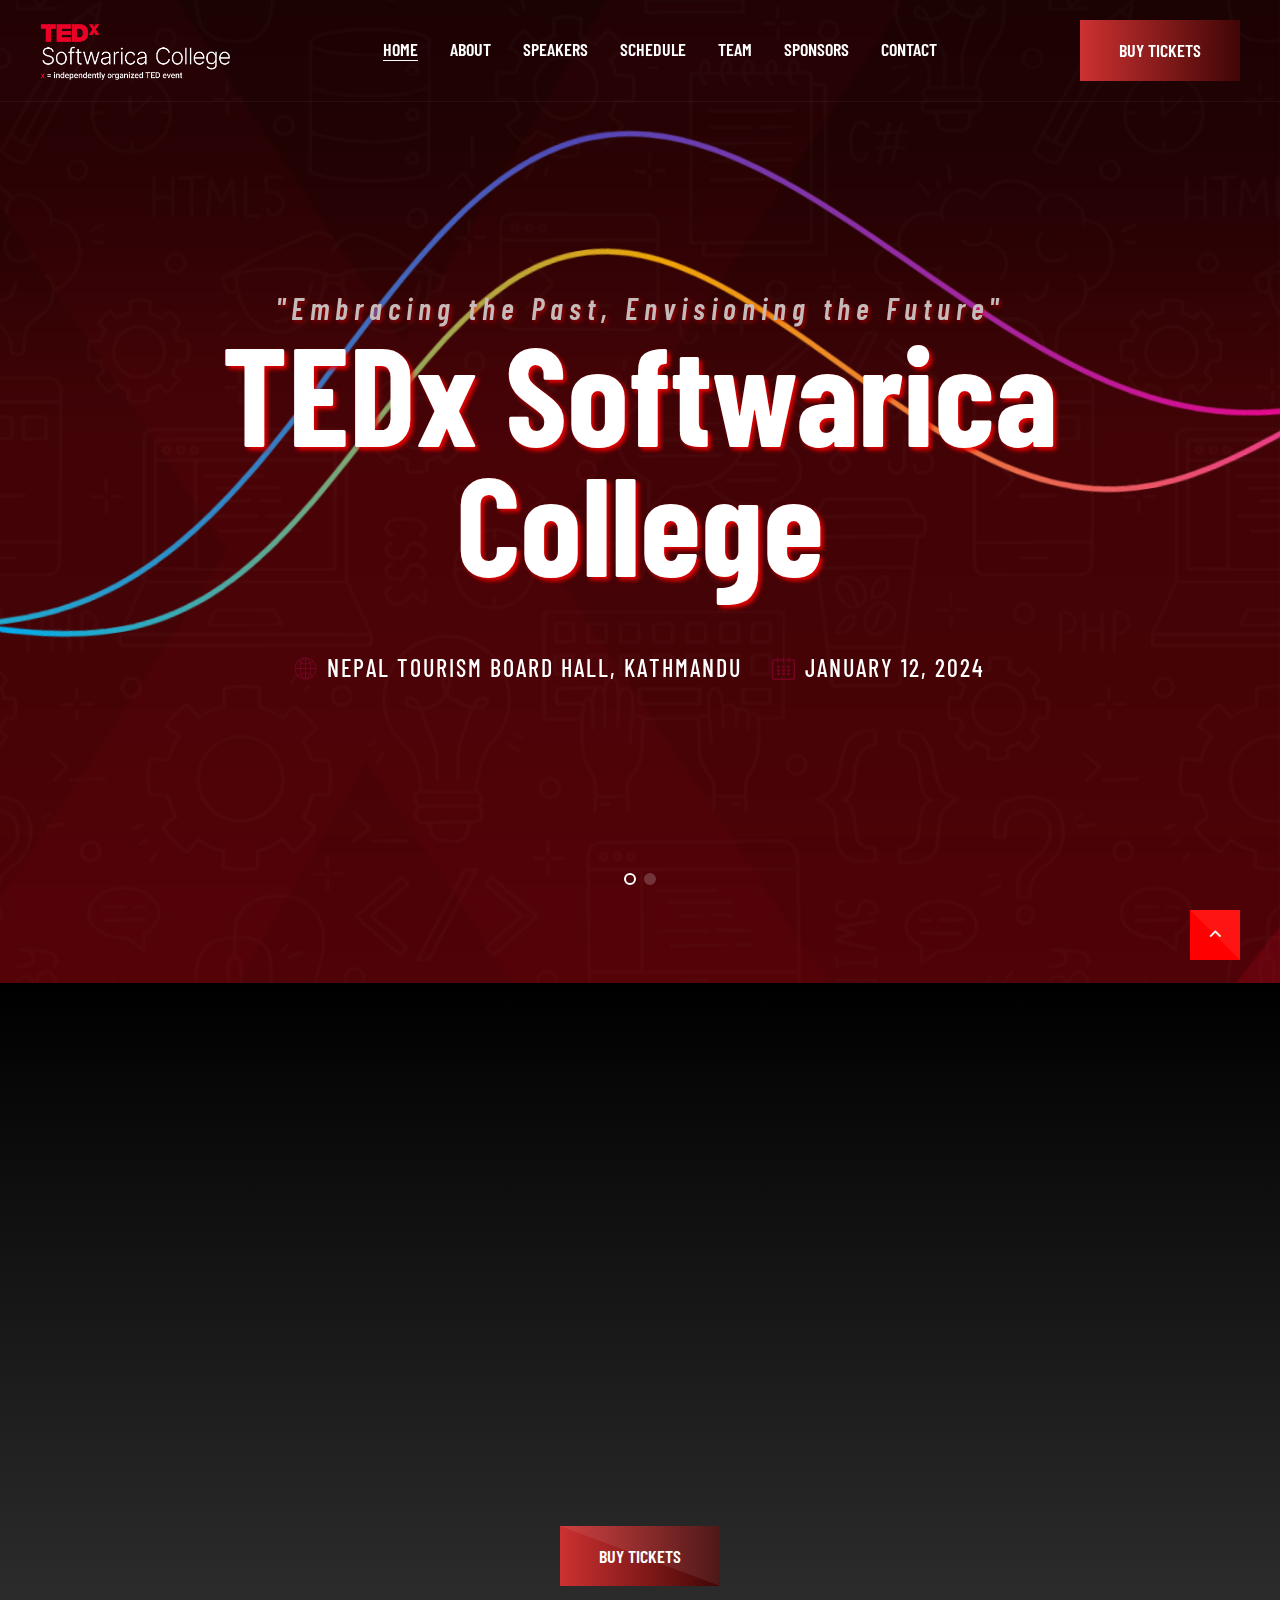
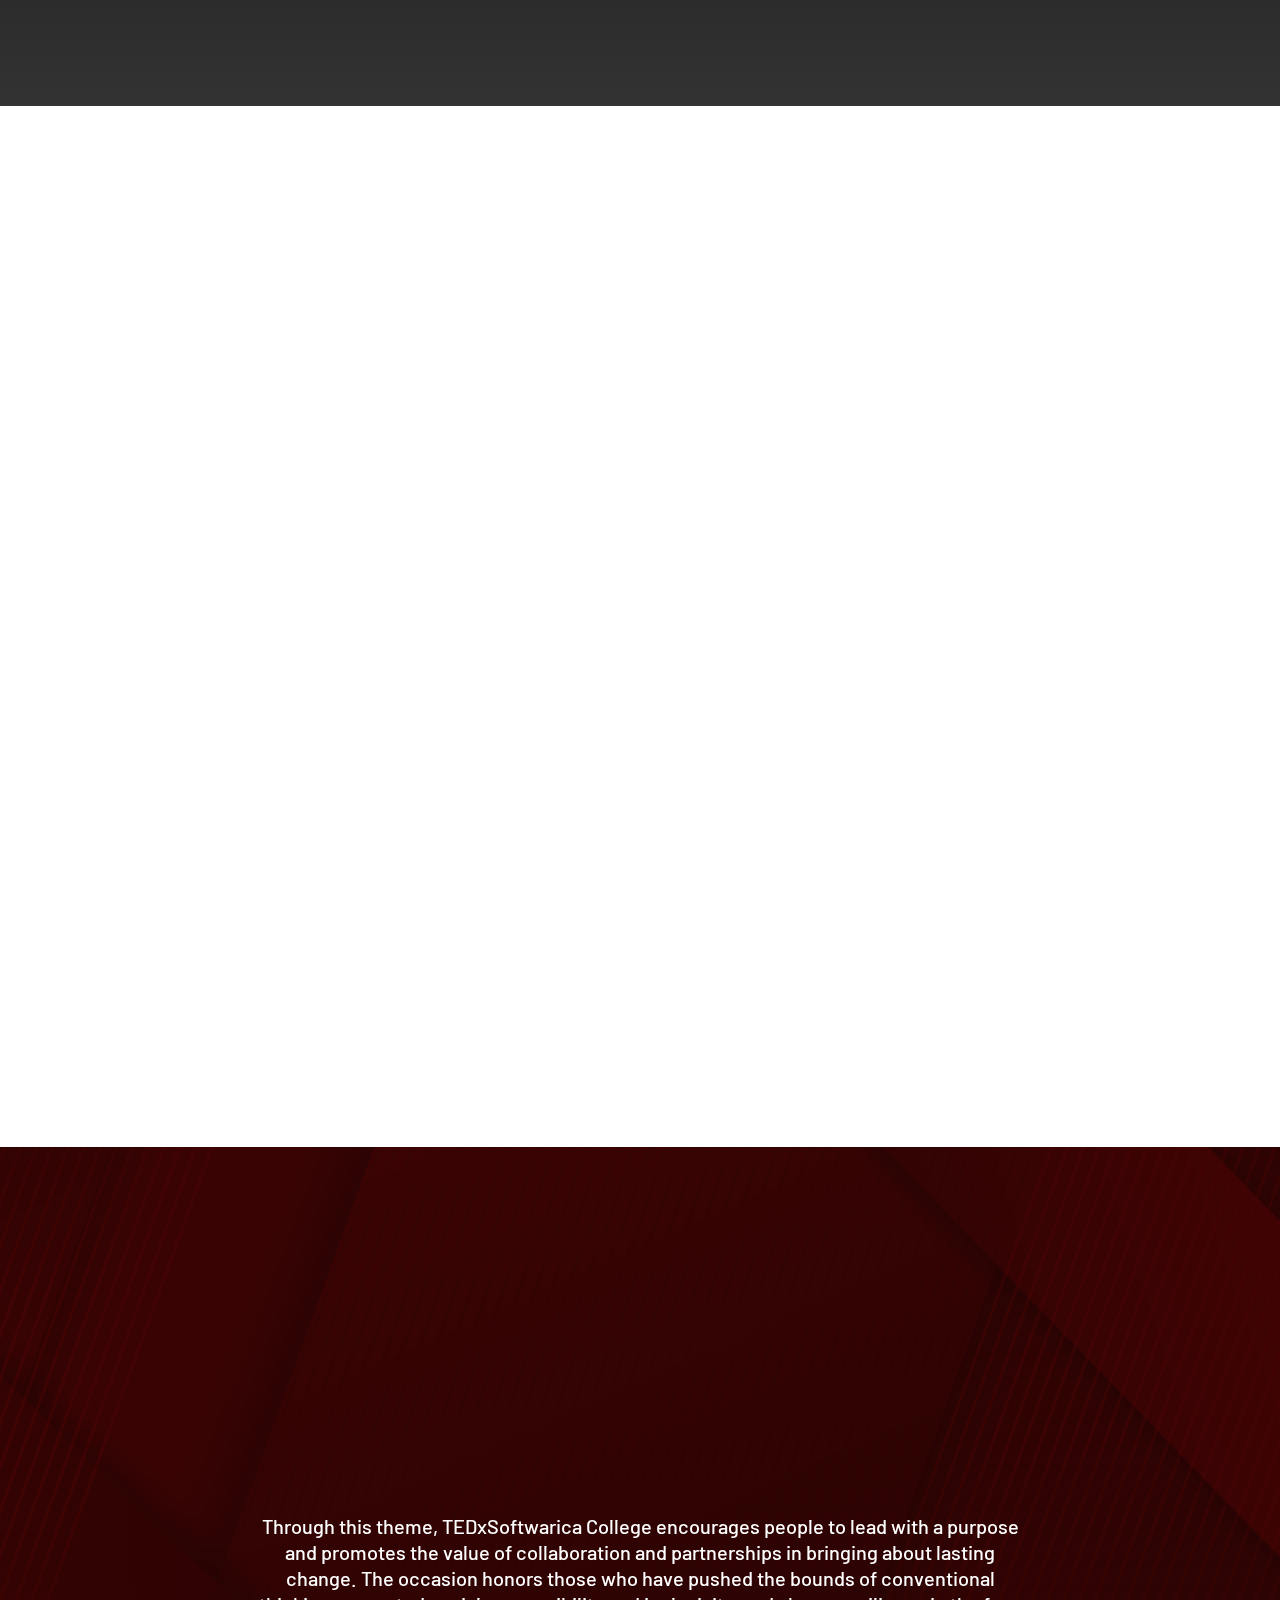
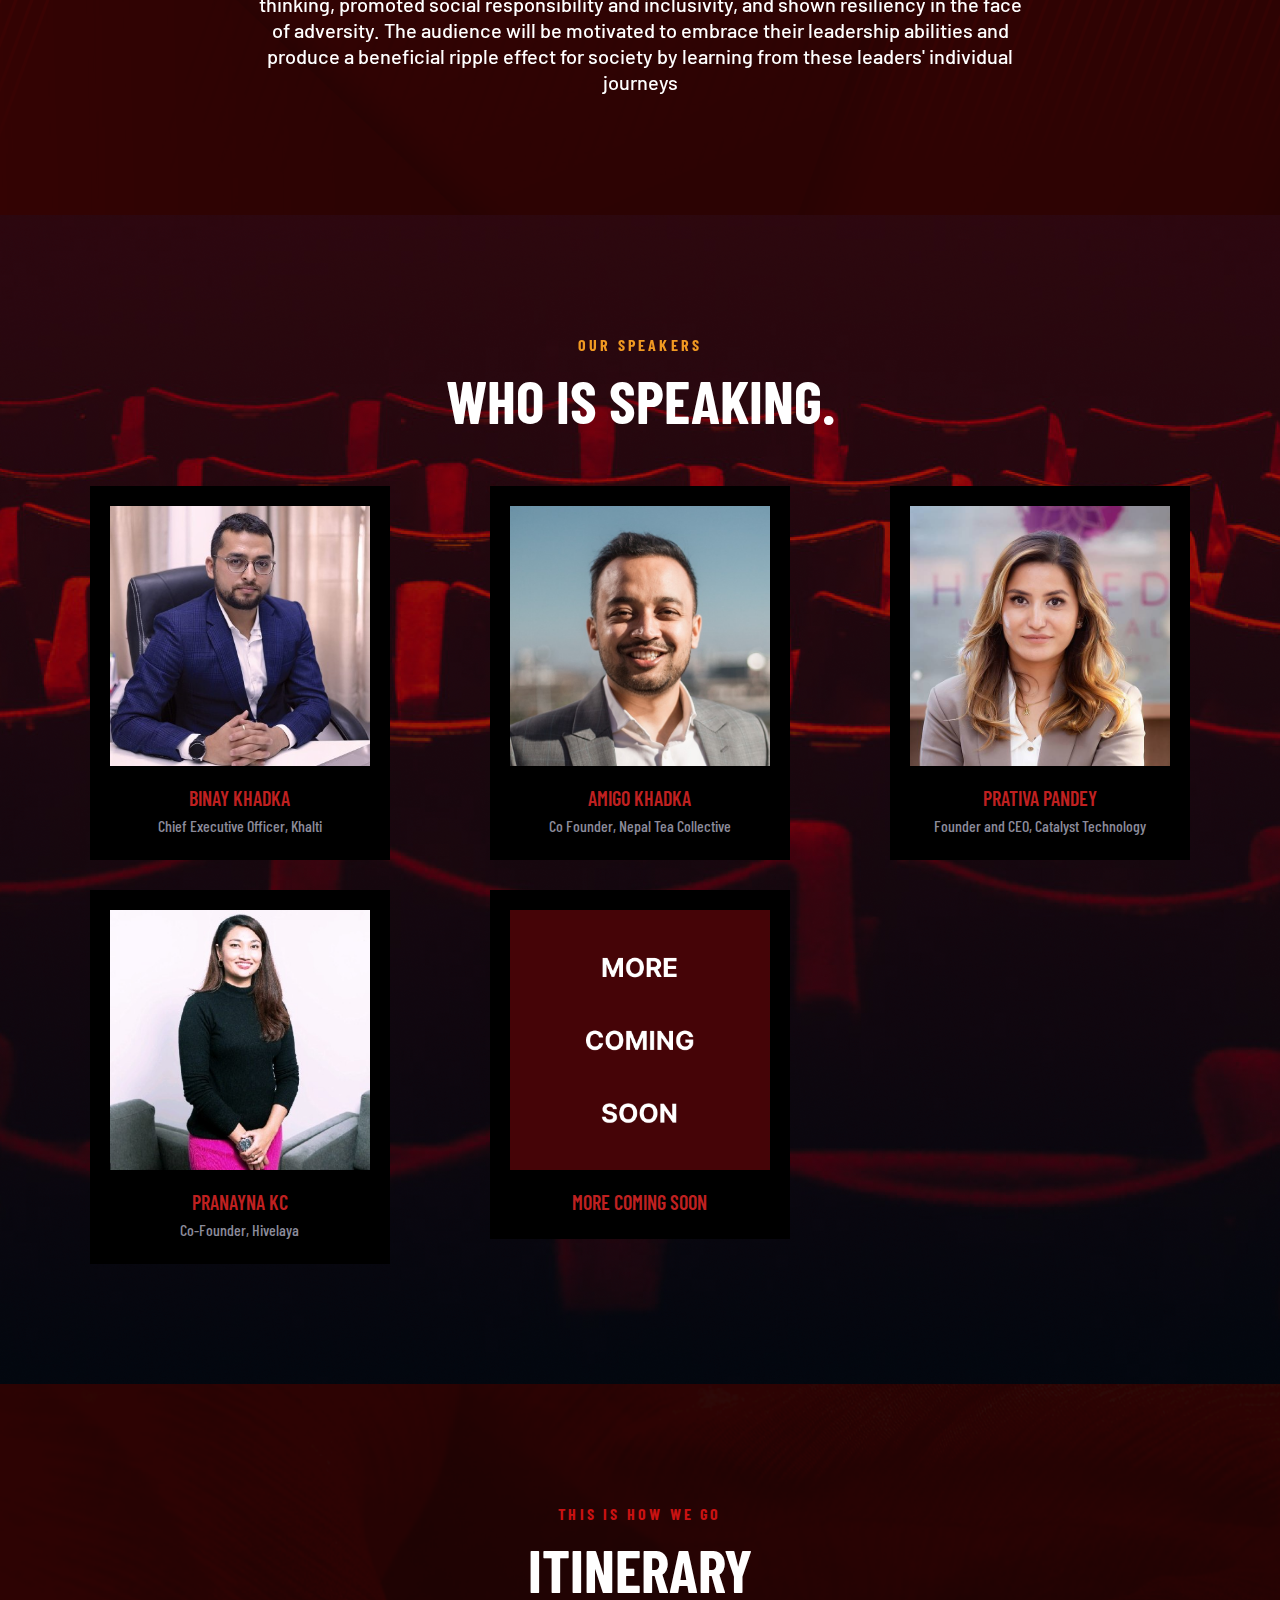
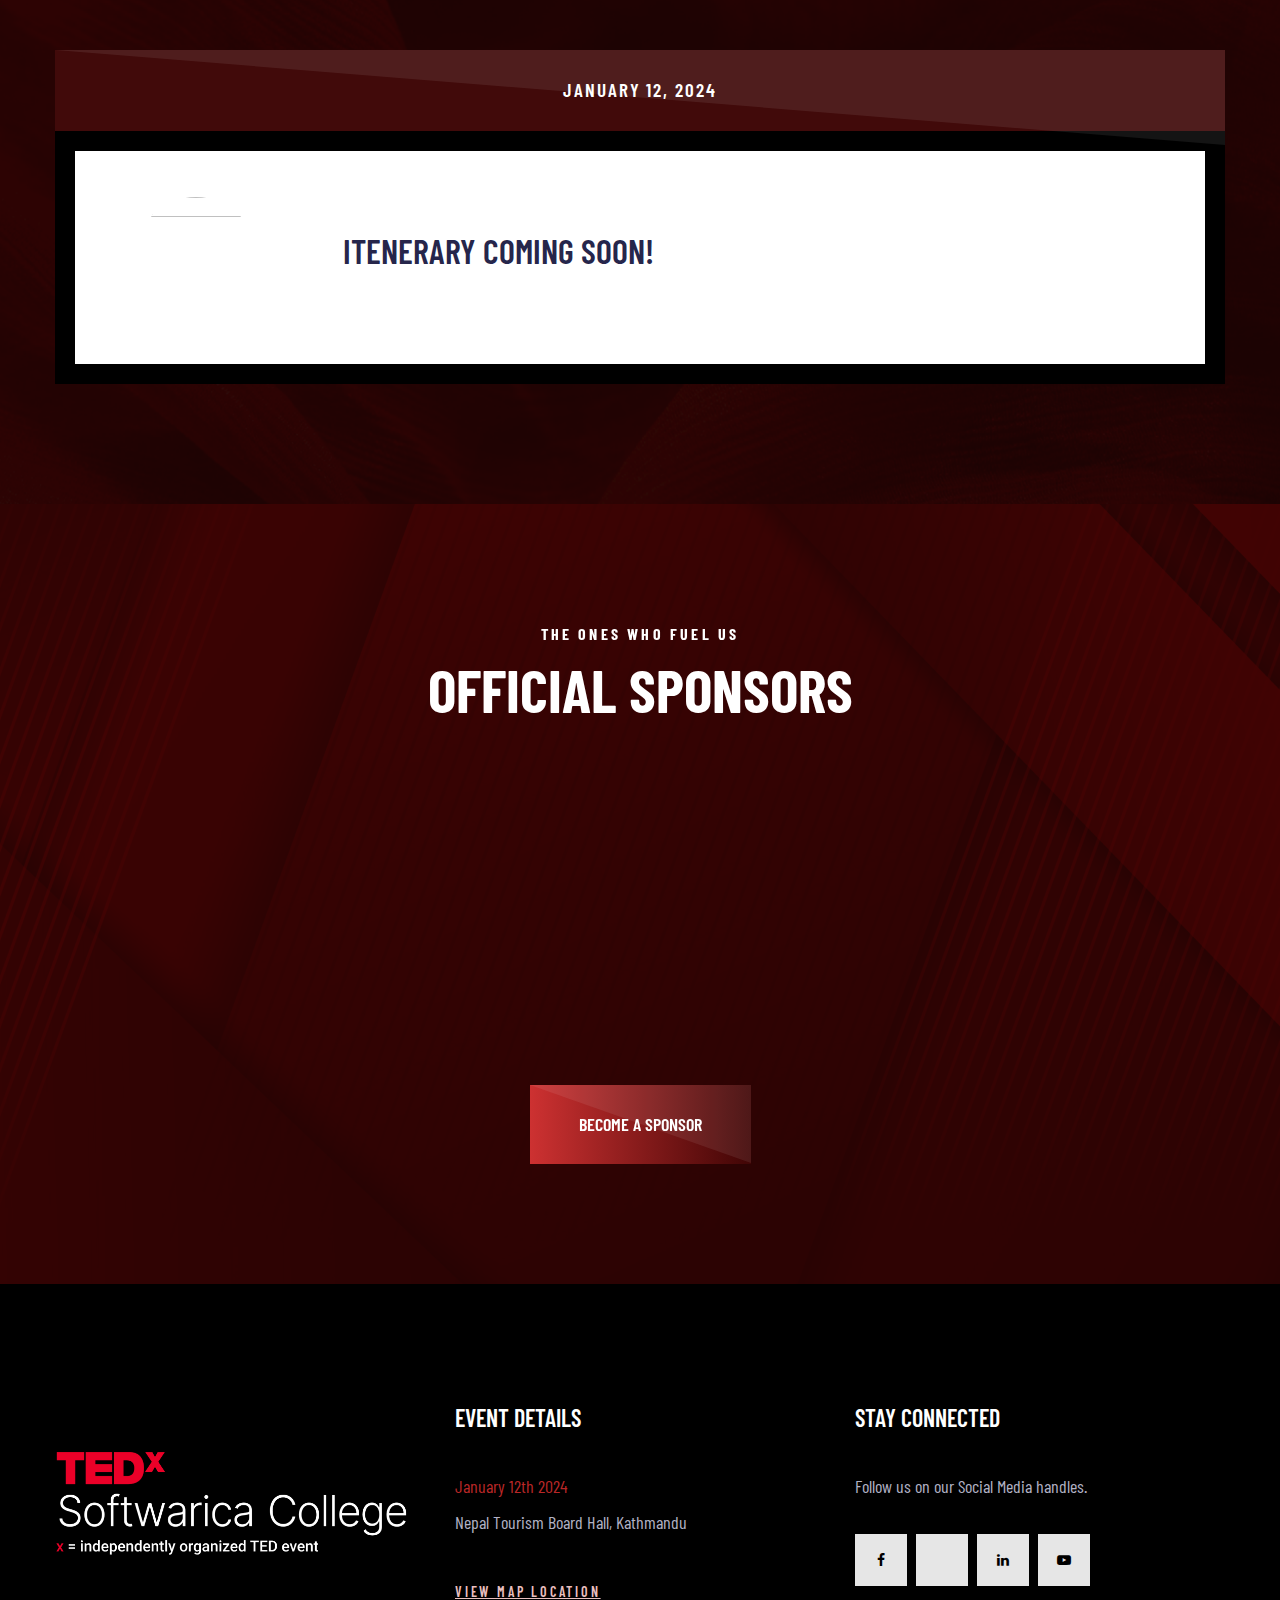
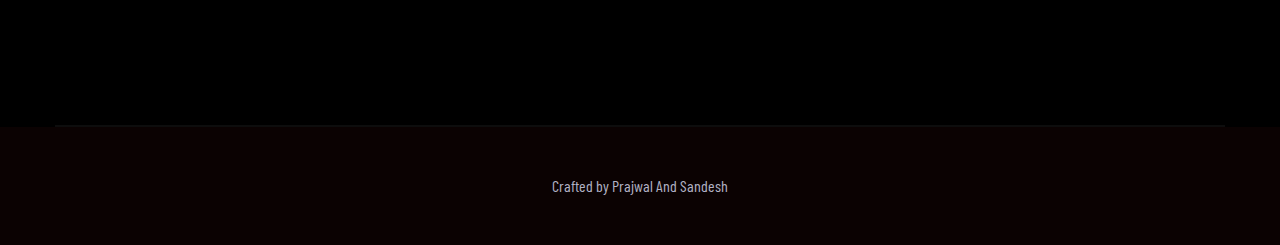
==== commit c376d93c: "hhh" ====
--- a/index.html
+++ b/index.html
@@ -338,22 +338,30 @@
                     <h5 class="speaker-title"><a href="#">Pranayna KC</a></h5>
                     <p class="speaker-position">Co-Founder, Hivelaya </p>
                   </div>
-                </div>
-                </div>
+                  
+                </div>
+                </div>
+              <div class="col-md-6 col-lg-4">
                 <div>
                   <!-- Speaker-->
                   <div class="speaker">
                     <div class="speaker-img" data-triangle=".speaker-overlay">
-                      <div class="speaker-overlay"></div><a href="#"><img src="images/Speakers/more.png" alt="" width="330" height="354"/></a>
+                      <div class="speaker-overlay"></div><a href="#"><img src="images/Speakers/MORE.png" alt="" width="330" height="354"/></a>
                       <ul class="speaker-social-list">
                         <li><a class="icon icon-xs fa-facebook-f" href="#"></a></li>
-                        <li><a class="icon icon-xs fa-twitter" href="#"></a></li>
-                        <li><a class="icon icon-xs fa-youtube-play" href="#"></a></li>
+                        <li><a class="icon icon-xs fa-instagram" href="#"></a></li>
+                        <li><a class="icon icon-xs fa-linkedin" href="#"></a></li>
                       </ul>
                     </div>
-                    <h5 class="speaker-title"><a href="#">More Speakers</a></h5>
-                    <p class="speaker-position">Coming Soon</p>
-                  </div>
+                    <h5 class="speaker-title"><a href="#">More Coming Soon</a></h5>
+                    <!-- <p class="speaker-position">Co-Founder, Hivelaya </p> -->
+                  </div>
+                  
+                </div>
+                </div>
+                <div>
+                  
+                  
                 </div>
               </div>
       </section>
--- a/css/style.css
+++ b/css/style.css
@@ -5101,7 +5101,7 @@
 .speaker-title, .context-dark .speaker-title {
 	line-height: 1.2;
 	font-weight: 600;
-	color: #26264b;
+	color: #bf2020;
 }
 
 .speaker-title a, .context-dark .speaker-title a, .speaker-title a:focus, .speaker-title a:active {
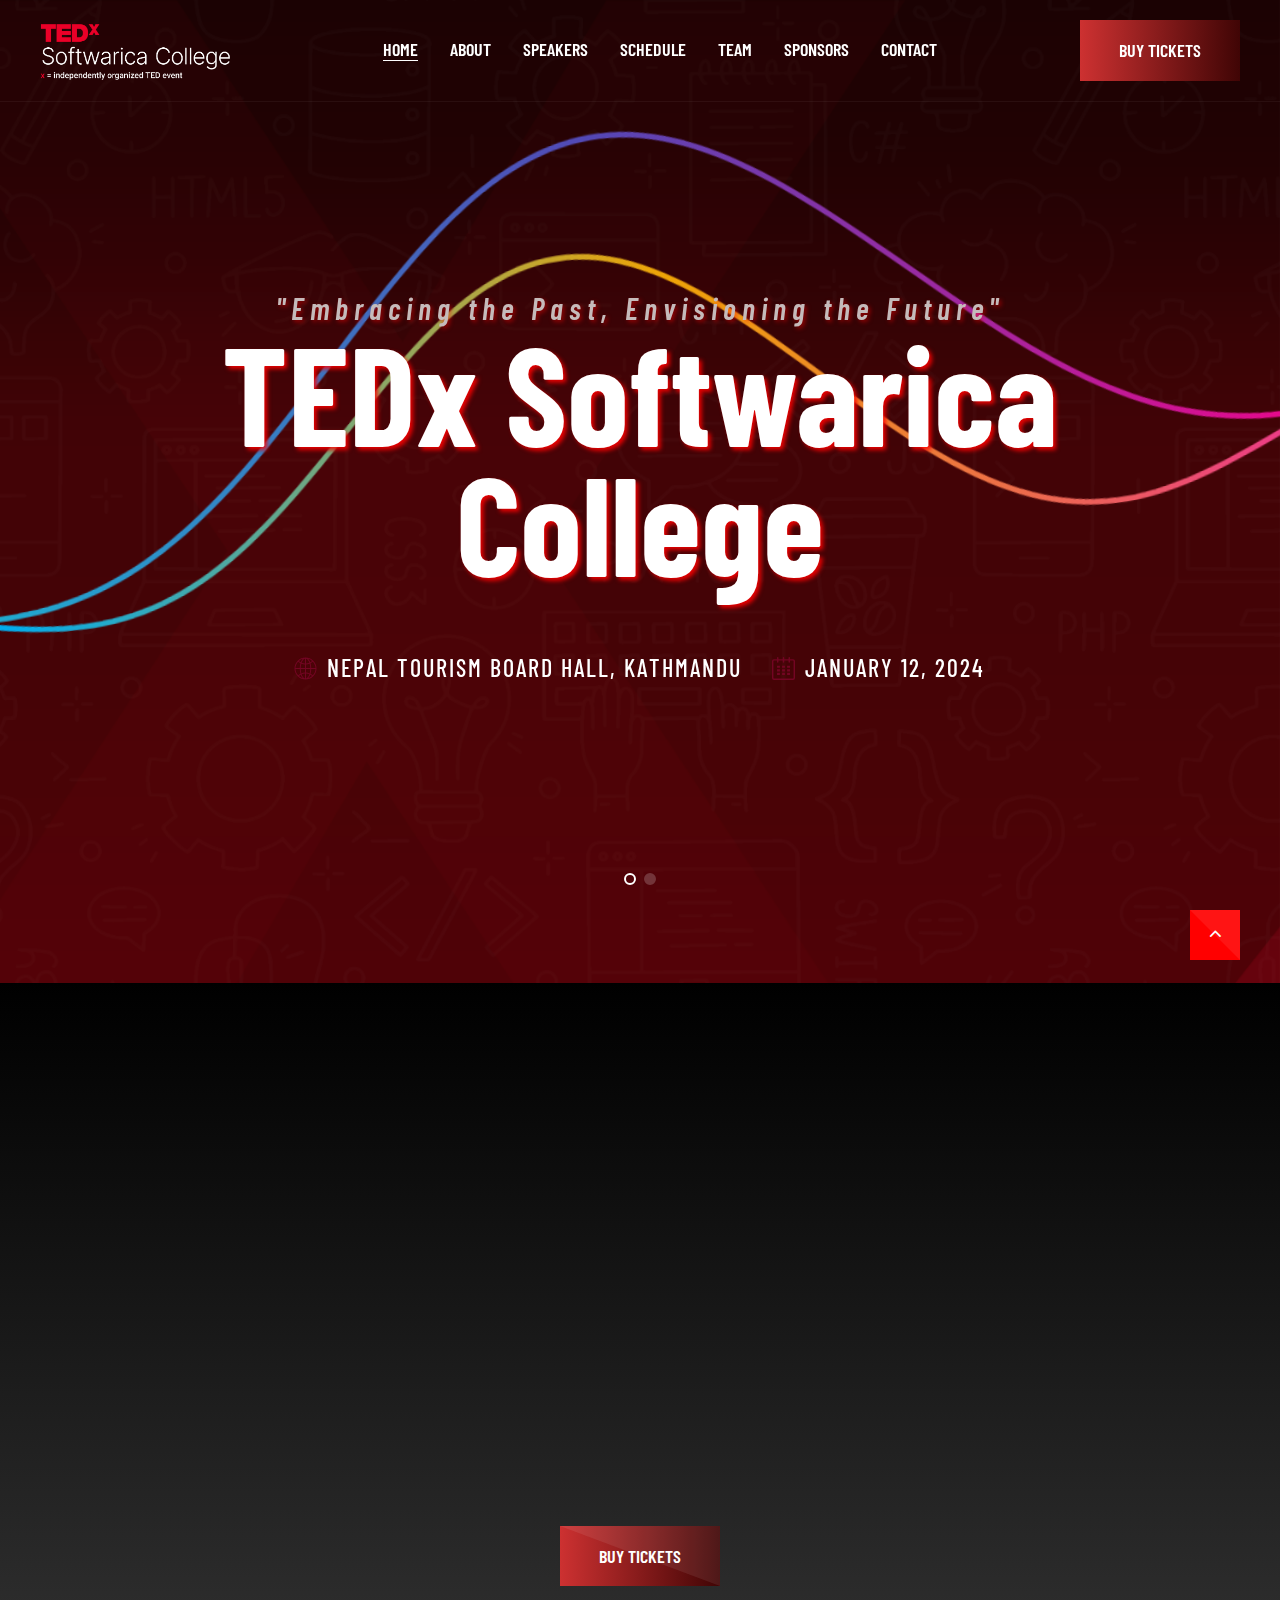
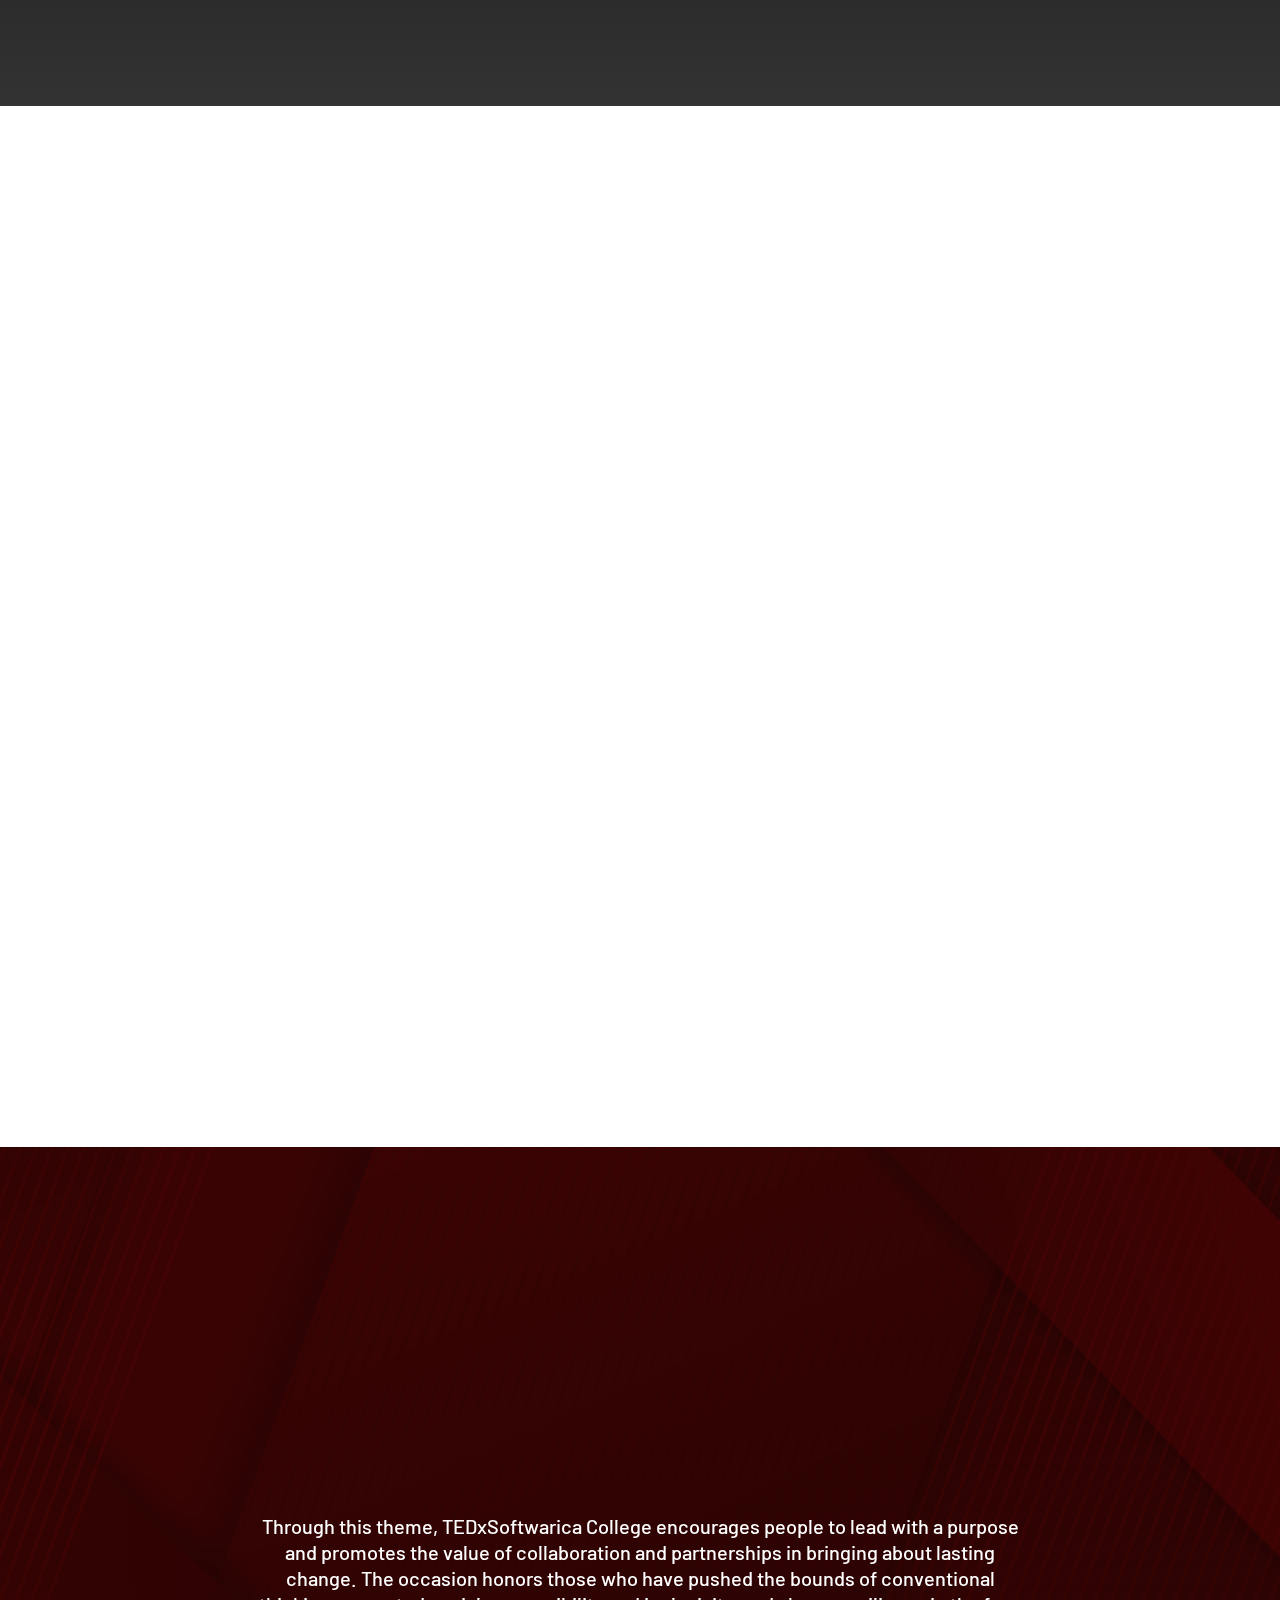
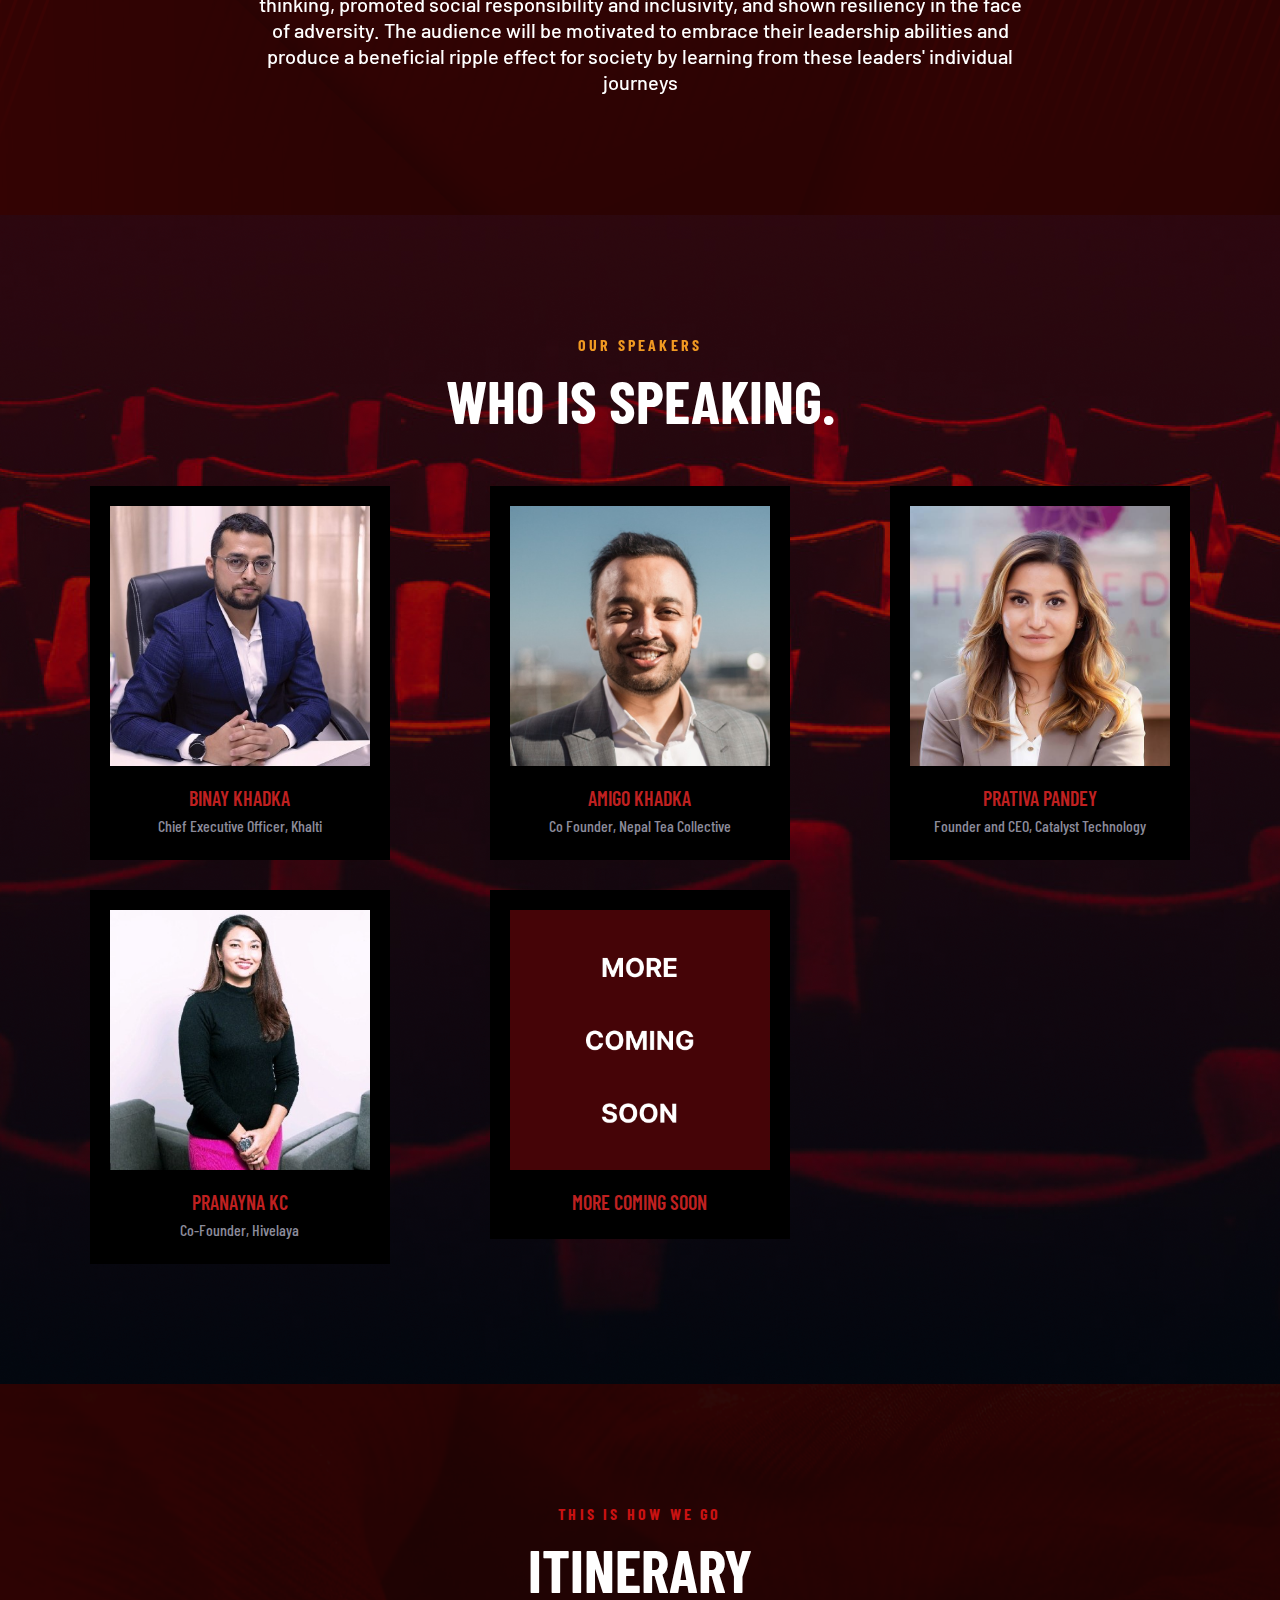
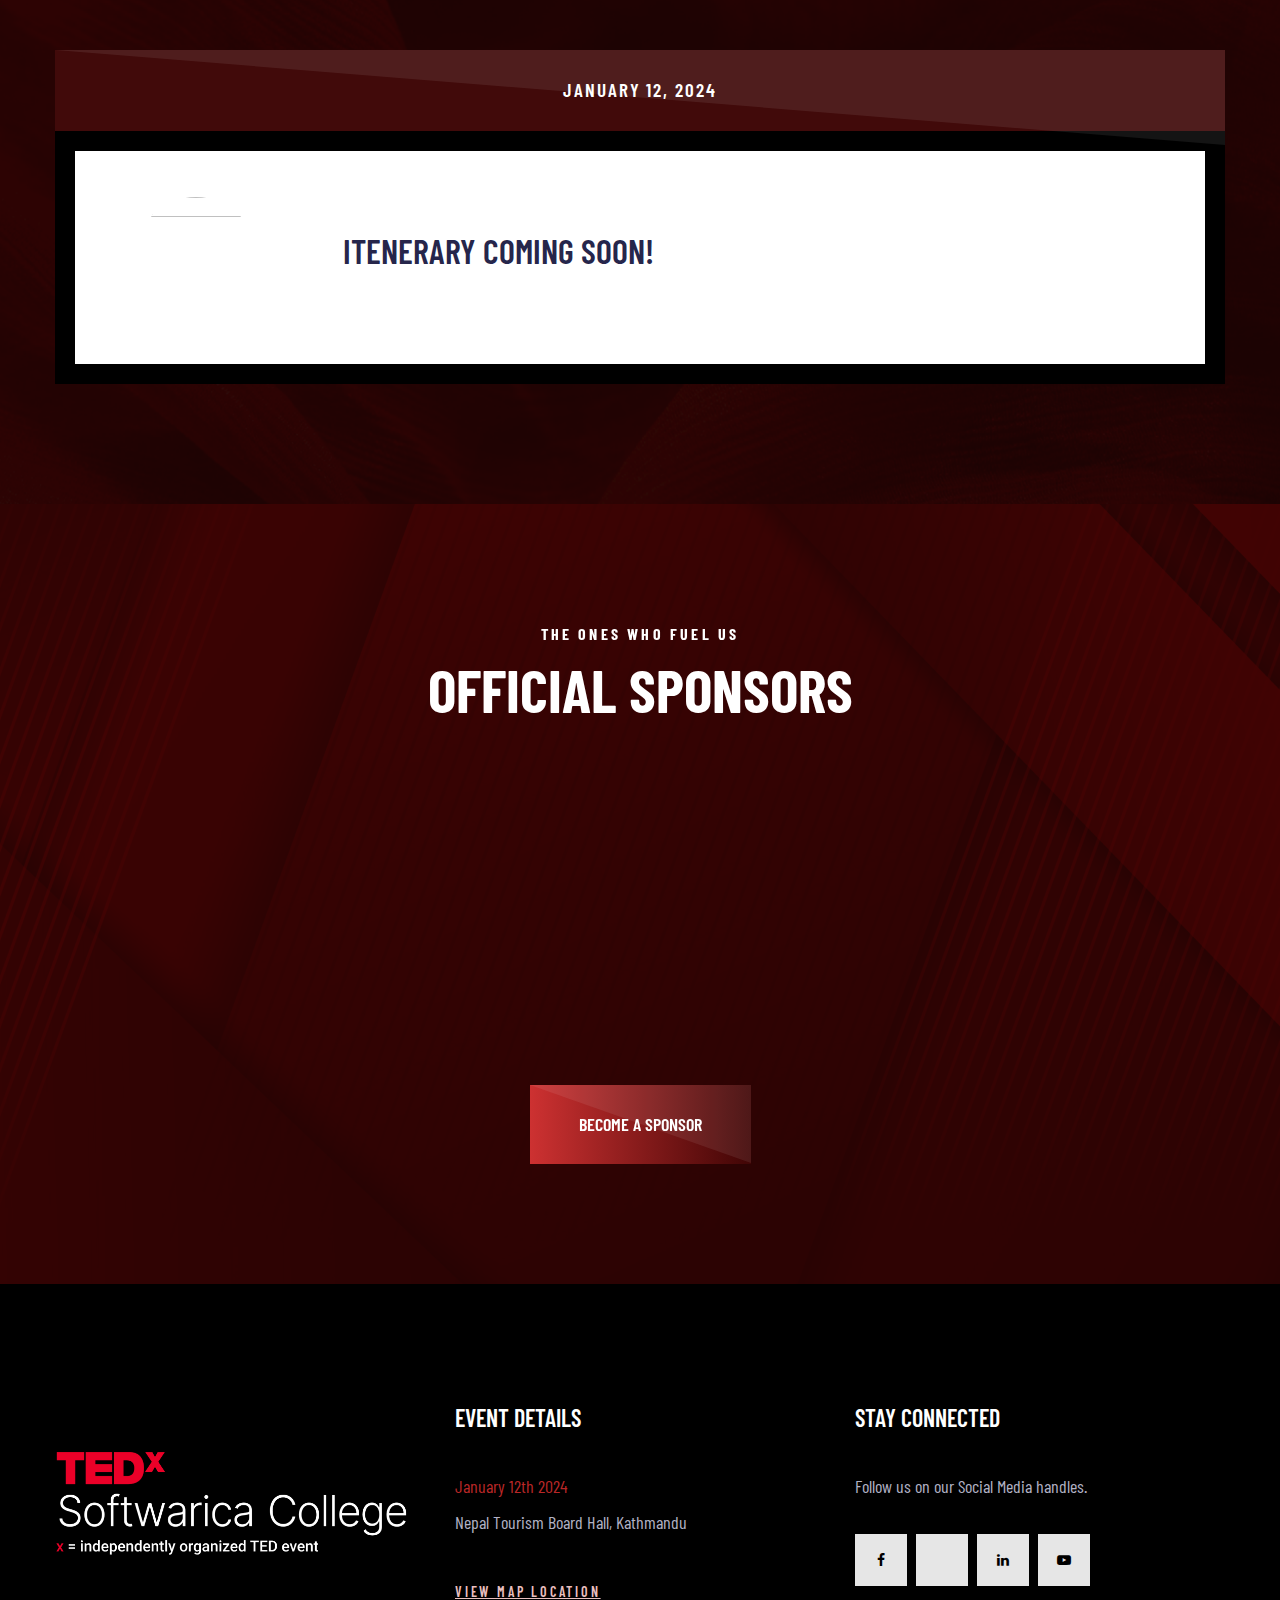
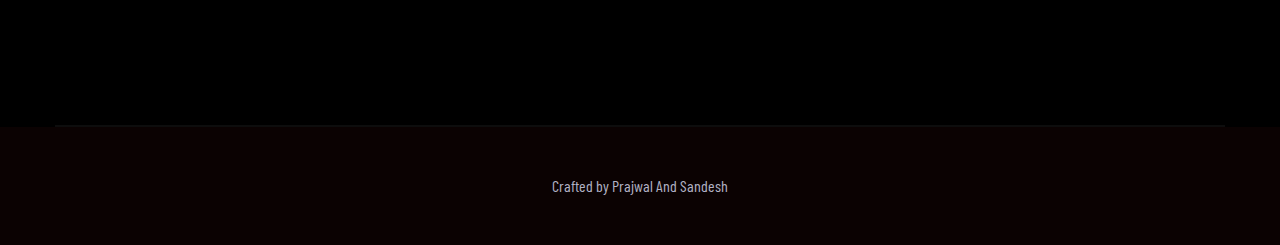
==== commit 6c501a4c: "ticket links" ====
--- a/index.html
+++ b/index.html
@@ -57,7 +57,7 @@
                   </div>
                 </div>
                 <!-- RD Navbar Collapse-->
-                <div class="rd-navbar-collapse"><a class="button button-primary" href="#" data-triangle=".button-overlay"><span>Buy Tickets</span><span class="button-overlay"></span></a>
+                <div class="rd-navbar-collapse"><a class="button button-primary" href="https://docs.google.com/forms/d/e/1FAIpQLSfjtOvMfVEYrVfeWMjWIvALTWDW5wZfAgVYHyFXCua9Vhdx9w/viewform" data-triangle=".button-overlay"><span>Buy Tickets</span><span class="button-overlay"></span></a>
                 </div>
               </div>
             </div>
@@ -187,7 +187,7 @@
               </div>
             </div>
           </div>
-          <div class="rd-navbar-collapse"><a class="button button-primary mt-5" href="#" data-triangle=".button-overlay"><span>Buy Tickets</span><span class="button-overlay"></span></a>
+          <div class="rd-navbar-collapse"><a class="button button-primary mt-5" href="https://docs.google.com/forms/d/e/1FAIpQLSfjtOvMfVEYrVfeWMjWIvALTWDW5wZfAgVYHyFXCua9Vhdx9w/viewform" data-triangle=".button-overlay"><span>Buy Tickets</span><span class="button-overlay"></span></a>
 
         </div>
       </section>
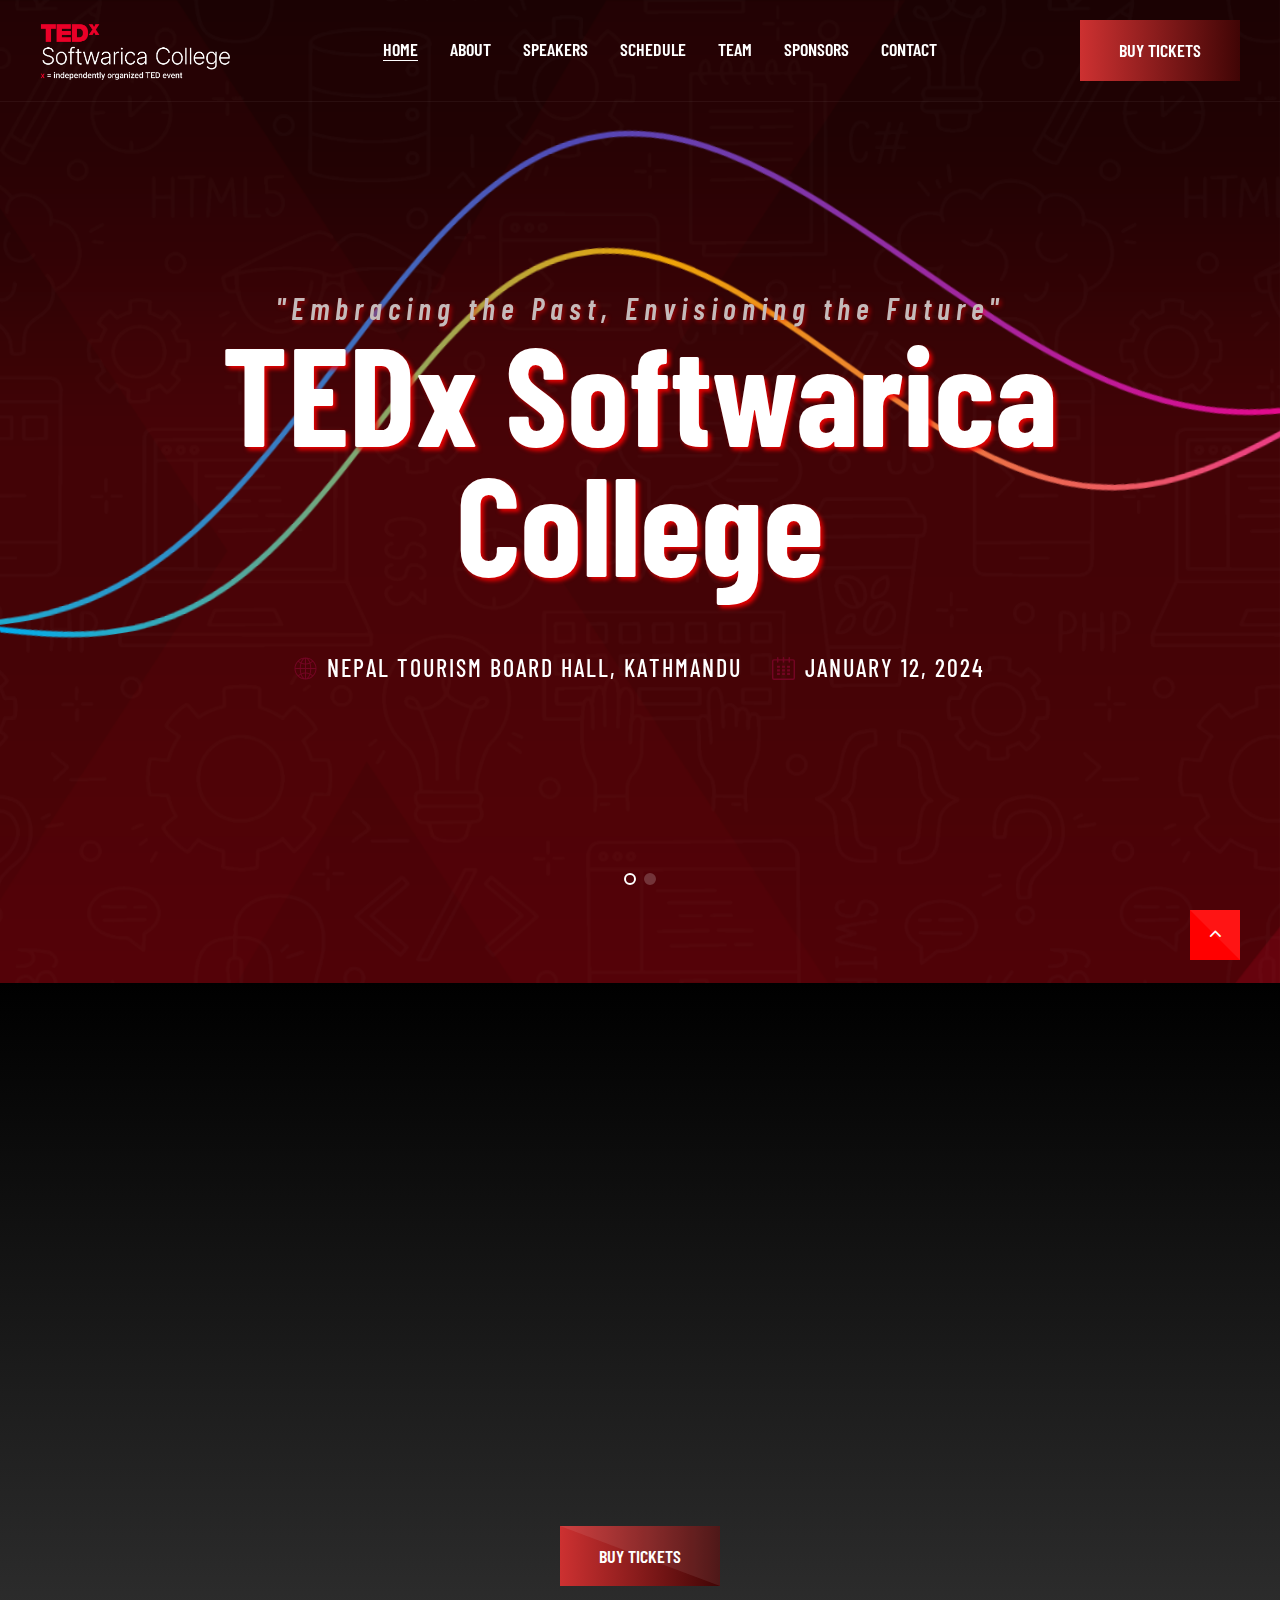
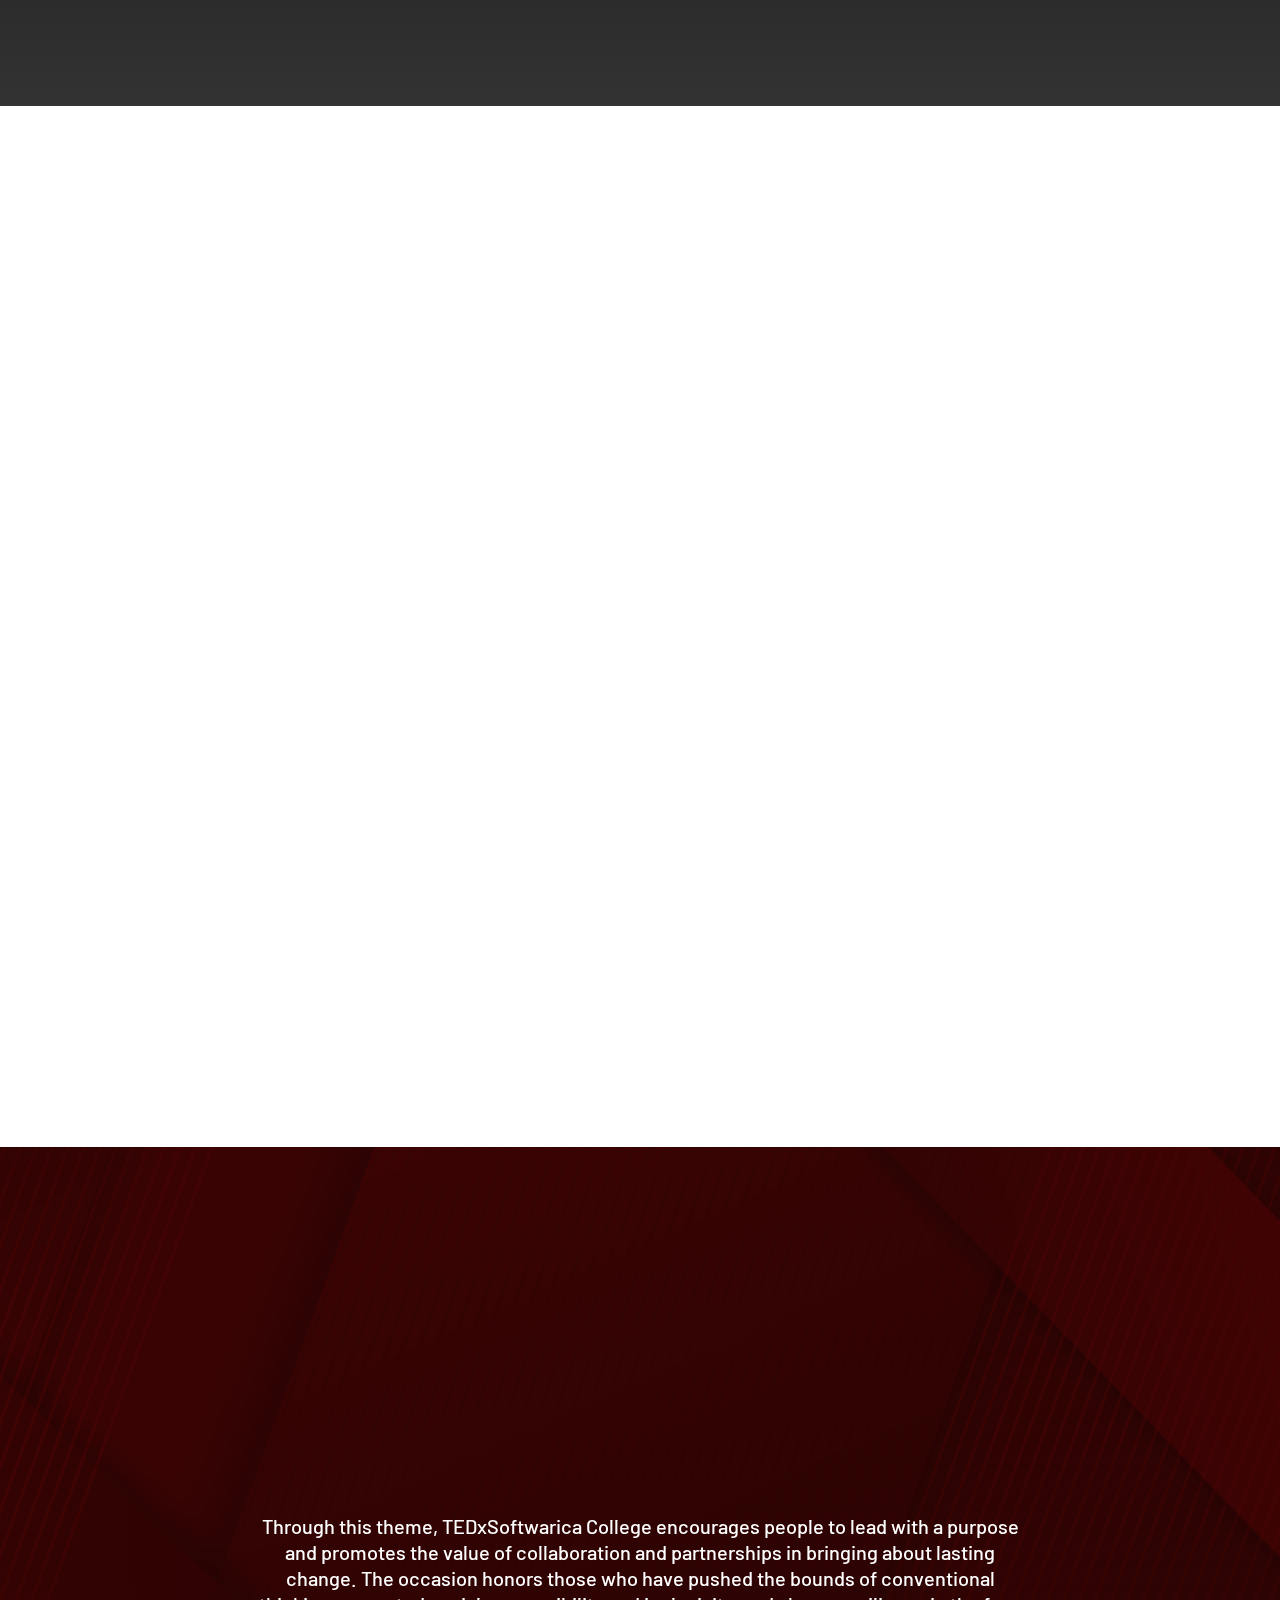
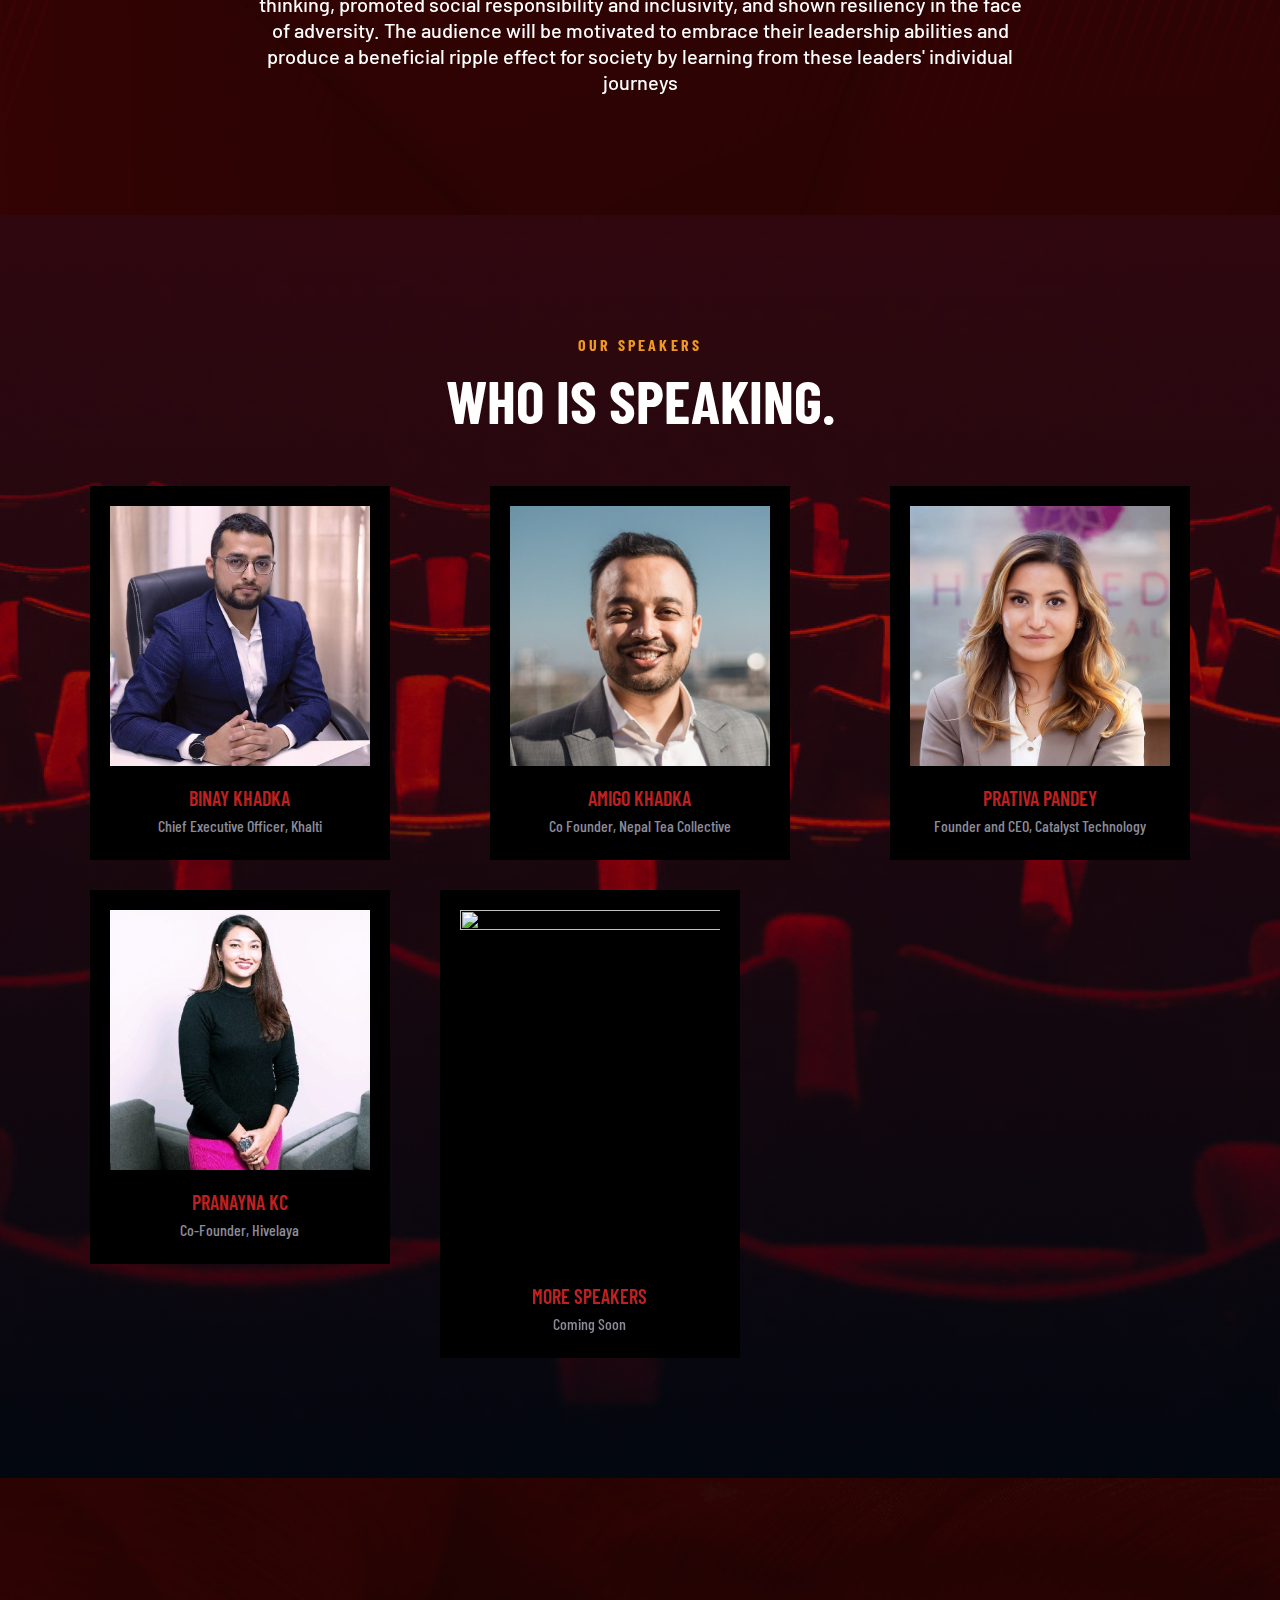
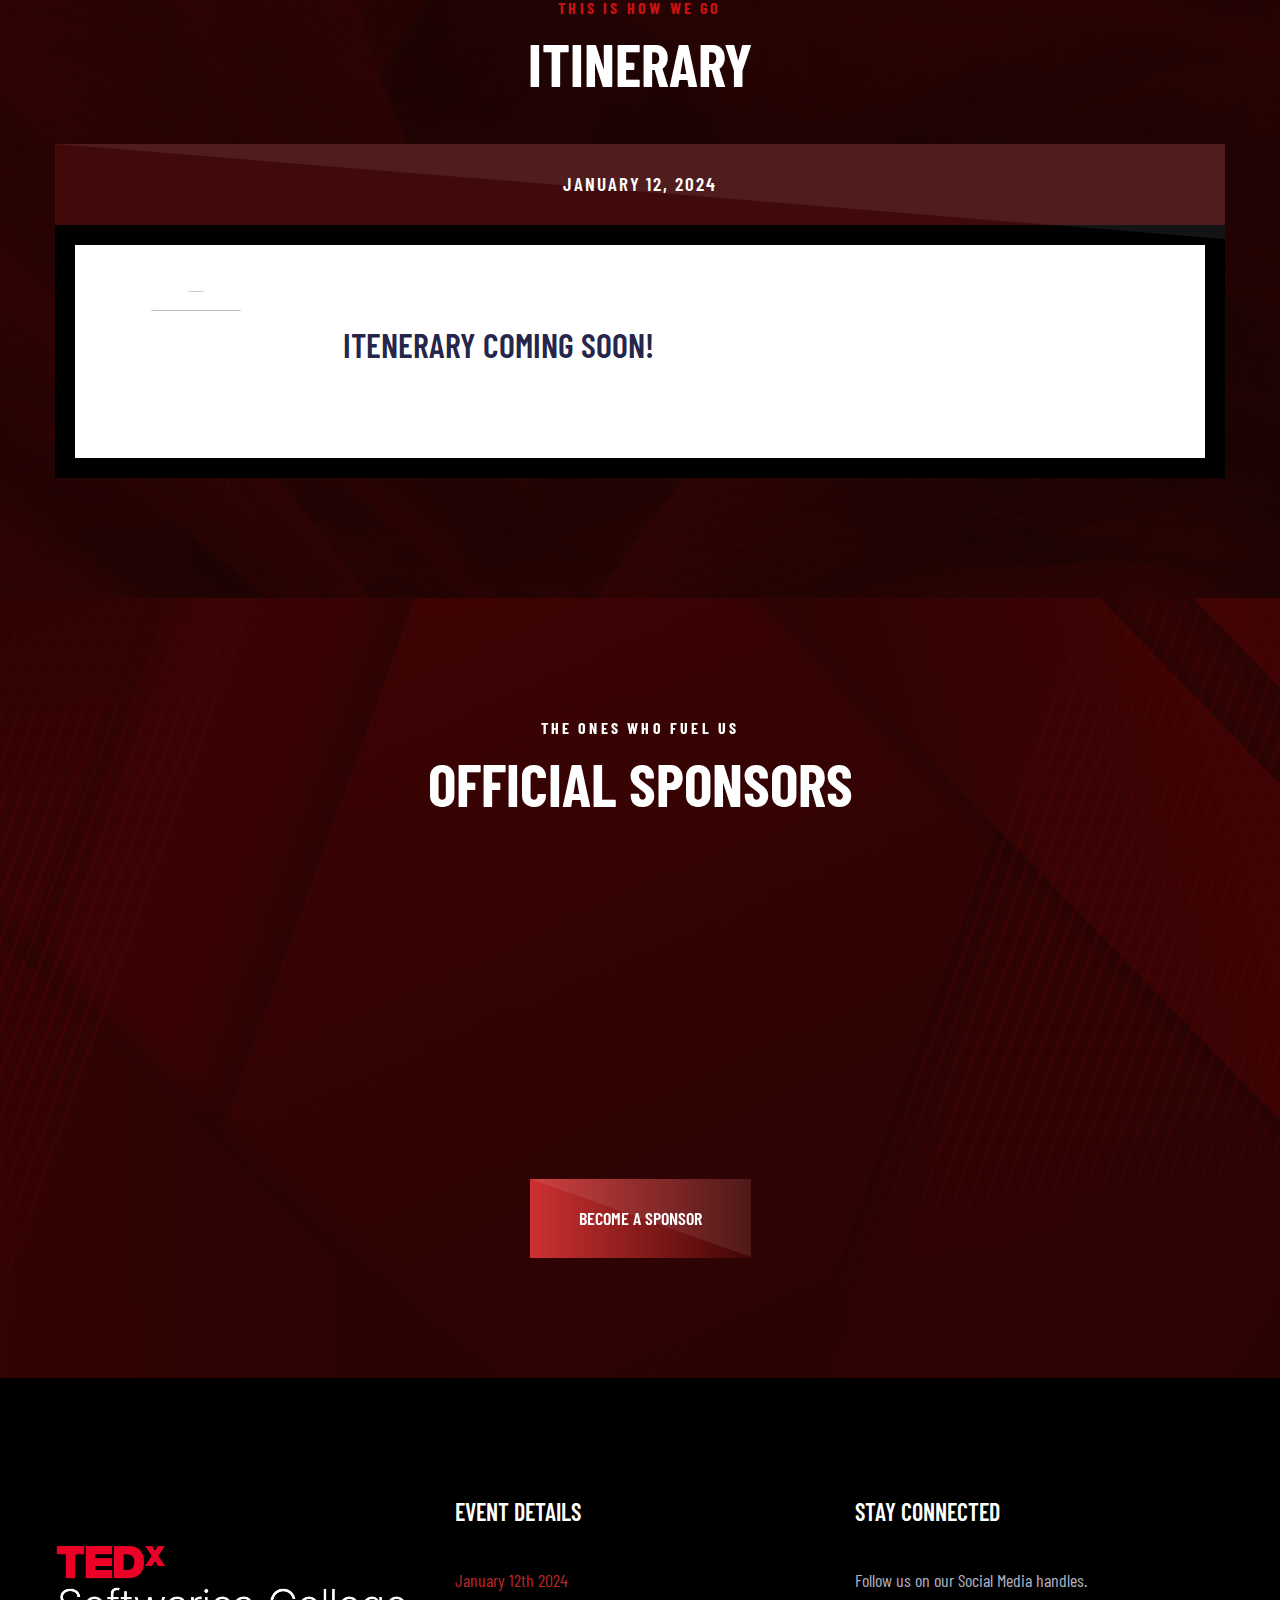
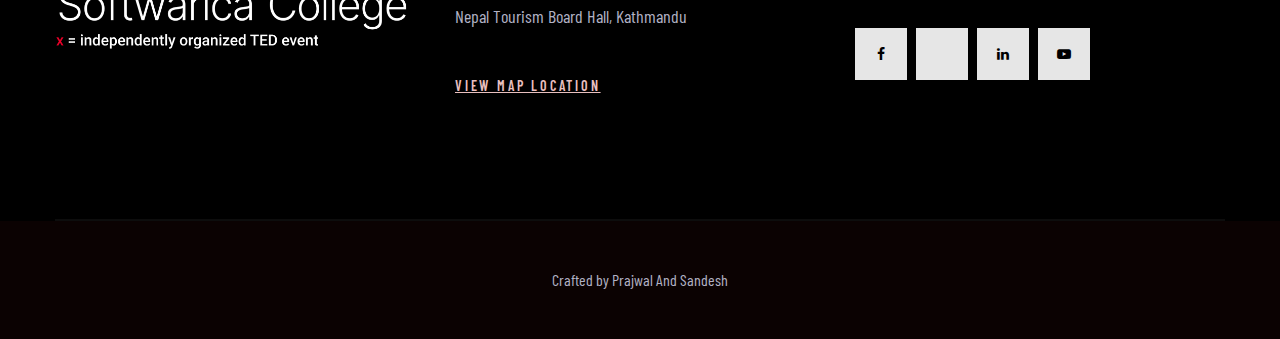
==== commit 3439eda4: "fixing theme bug" ====
--- a/index.html
+++ b/index.html
@@ -57,7 +57,7 @@
                   </div>
                 </div>
                 <!-- RD Navbar Collapse-->
-                <div class="rd-navbar-collapse"><a class="button button-primary" href="https://docs.google.com/forms/d/e/1FAIpQLSfjtOvMfVEYrVfeWMjWIvALTWDW5wZfAgVYHyFXCua9Vhdx9w/viewform" data-triangle=".button-overlay"><span>Buy Tickets</span><span class="button-overlay"></span></a>
+                <div class="rd-navbar-collapse"><a class="button button-primary" href="#" data-triangle=".button-overlay"><span>Buy Tickets</span><span class="button-overlay"></span></a>
                 </div>
               </div>
             </div>
@@ -187,7 +187,7 @@
               </div>
             </div>
           </div>
-          <div class="rd-navbar-collapse"><a class="button button-primary mt-5" href="https://docs.google.com/forms/d/e/1FAIpQLSfjtOvMfVEYrVfeWMjWIvALTWDW5wZfAgVYHyFXCua9Vhdx9w/viewform" data-triangle=".button-overlay"><span>Buy Tickets</span><span class="button-overlay"></span></a>
+          <div class="rd-navbar-collapse"><a class="button button-primary mt-5" href="#" data-triangle=".button-overlay"><span>Buy Tickets</span><span class="button-overlay"></span></a>
 
         </div>
       </section>
@@ -257,7 +257,7 @@
             <div class="row row-30 justify-content-center">
               <div class="col-md-10 col-lg-8">
                 <h6 class="text-secondary wow" data-splitting>The Theme</h6>
-                <h2 class="wow" data-splitting style="text-transform: none;">Embracing the Past, Envisioning the past</h2>
+                <h2 class="wow" data-splitting style="text-transform: none;">Embracing the Past, Envisioning the Future</h2>
                 <p class=" heading-5 mt-5">Through this theme, TEDxSoftwarica College encourages people to lead with a purpose and promotes the value of collaboration and partnerships in bringing about lasting change. The occasion honors those who have pushed the bounds of conventional thinking, promoted social responsibility and inclusivity, and shown resiliency in the face of adversity. The audience will be motivated to embrace their leadership abilities and produce a beneficial ripple effect for society by learning from these leaders' individual journeys</p>
 
               </div>
@@ -338,30 +338,22 @@
                     <h5 class="speaker-title"><a href="#">Pranayna KC</a></h5>
                     <p class="speaker-position">Co-Founder, Hivelaya </p>
                   </div>
-                  
-                </div>
-                </div>
-              <div class="col-md-6 col-lg-4">
+                </div>
+                </div>
                 <div>
                   <!-- Speaker-->
                   <div class="speaker">
                     <div class="speaker-img" data-triangle=".speaker-overlay">
-                      <div class="speaker-overlay"></div><a href="#"><img src="images/Speakers/MORE.png" alt="" width="330" height="354"/></a>
+                      <div class="speaker-overlay"></div><a href="#"><img src="images/Speakers/more.png" alt="" width="330" height="354"/></a>
                       <ul class="speaker-social-list">
                         <li><a class="icon icon-xs fa-facebook-f" href="#"></a></li>
-                        <li><a class="icon icon-xs fa-instagram" href="#"></a></li>
-                        <li><a class="icon icon-xs fa-linkedin" href="#"></a></li>
+                        <li><a class="icon icon-xs fa-twitter" href="#"></a></li>
+                        <li><a class="icon icon-xs fa-youtube-play" href="#"></a></li>
                       </ul>
                     </div>
-                    <h5 class="speaker-title"><a href="#">More Coming Soon</a></h5>
-                    <!-- <p class="speaker-position">Co-Founder, Hivelaya </p> -->
-                  </div>
-                  
-                </div>
-                </div>
-                <div>
-                  
-                  
+                    <h5 class="speaker-title"><a href="#">More Speakers</a></h5>
+                    <p class="speaker-position">Coming Soon</p>
+                  </div>
                 </div>
               </div>
       </section>
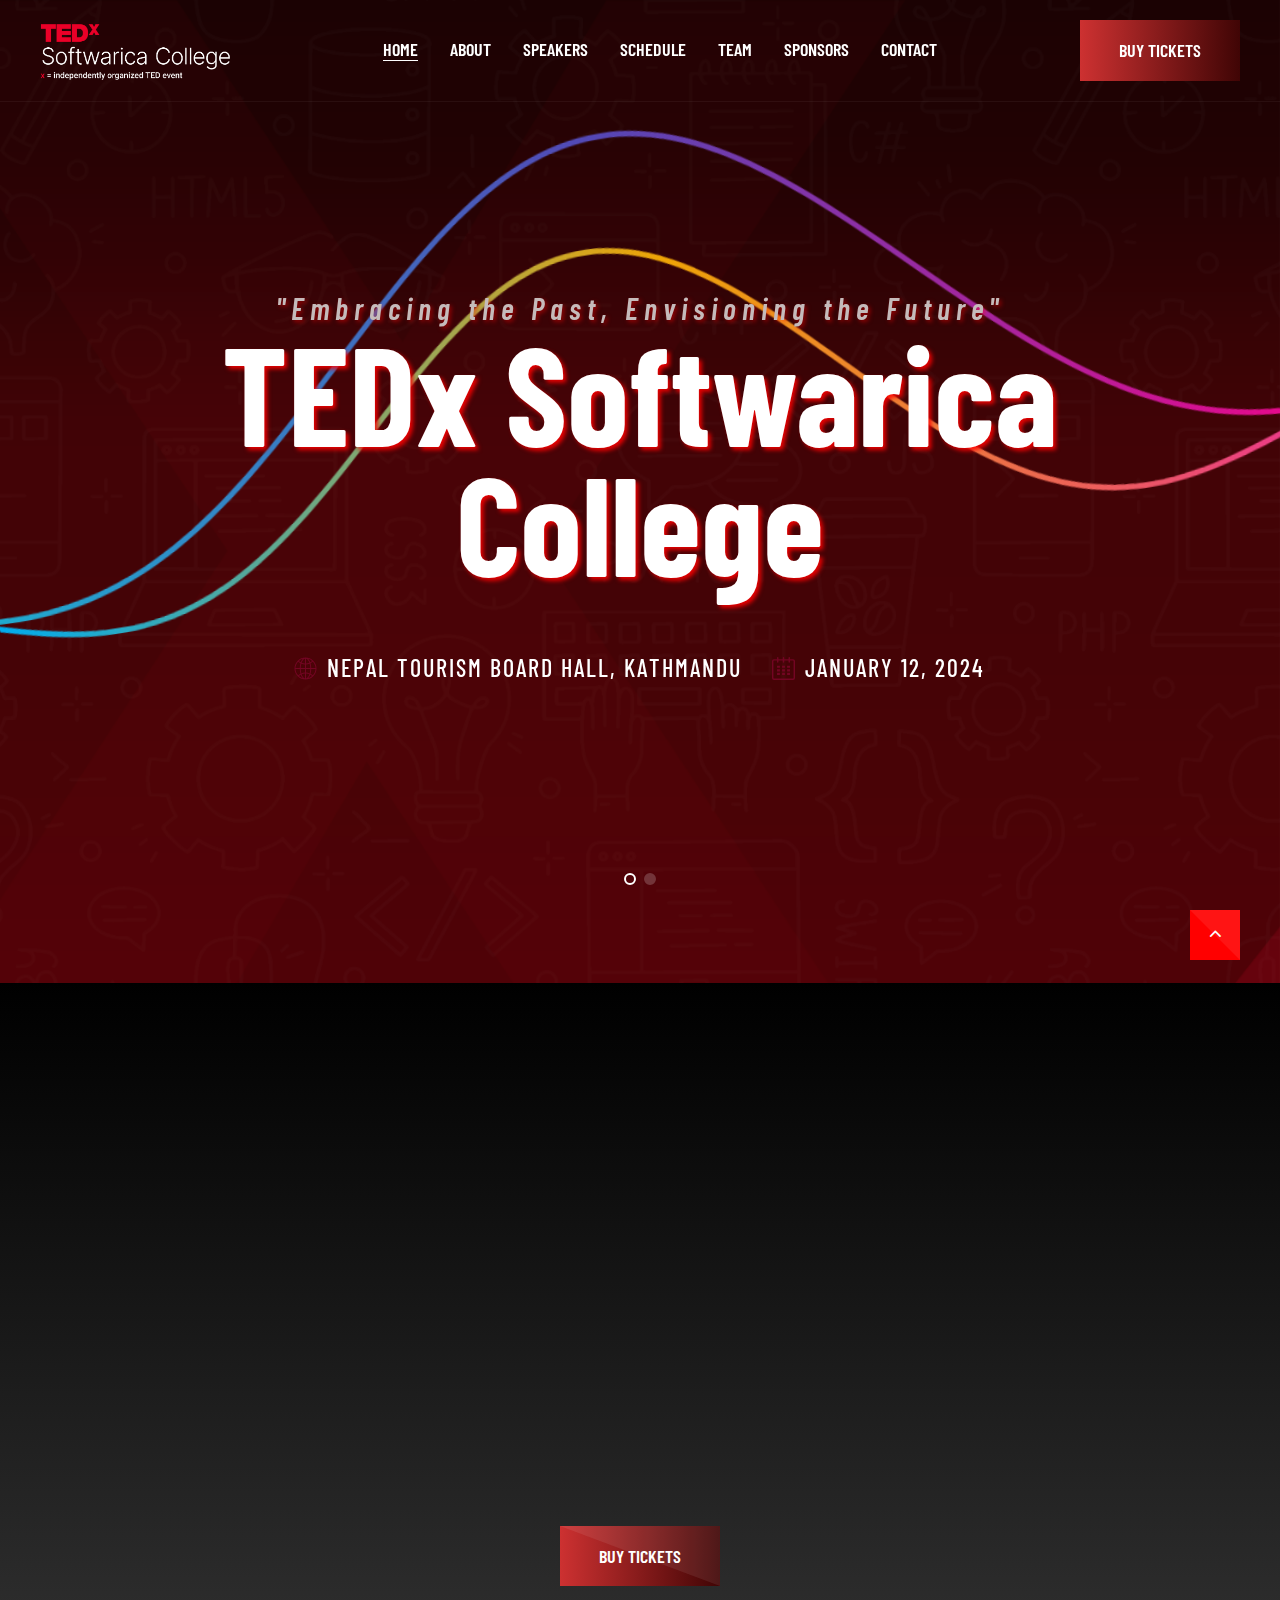
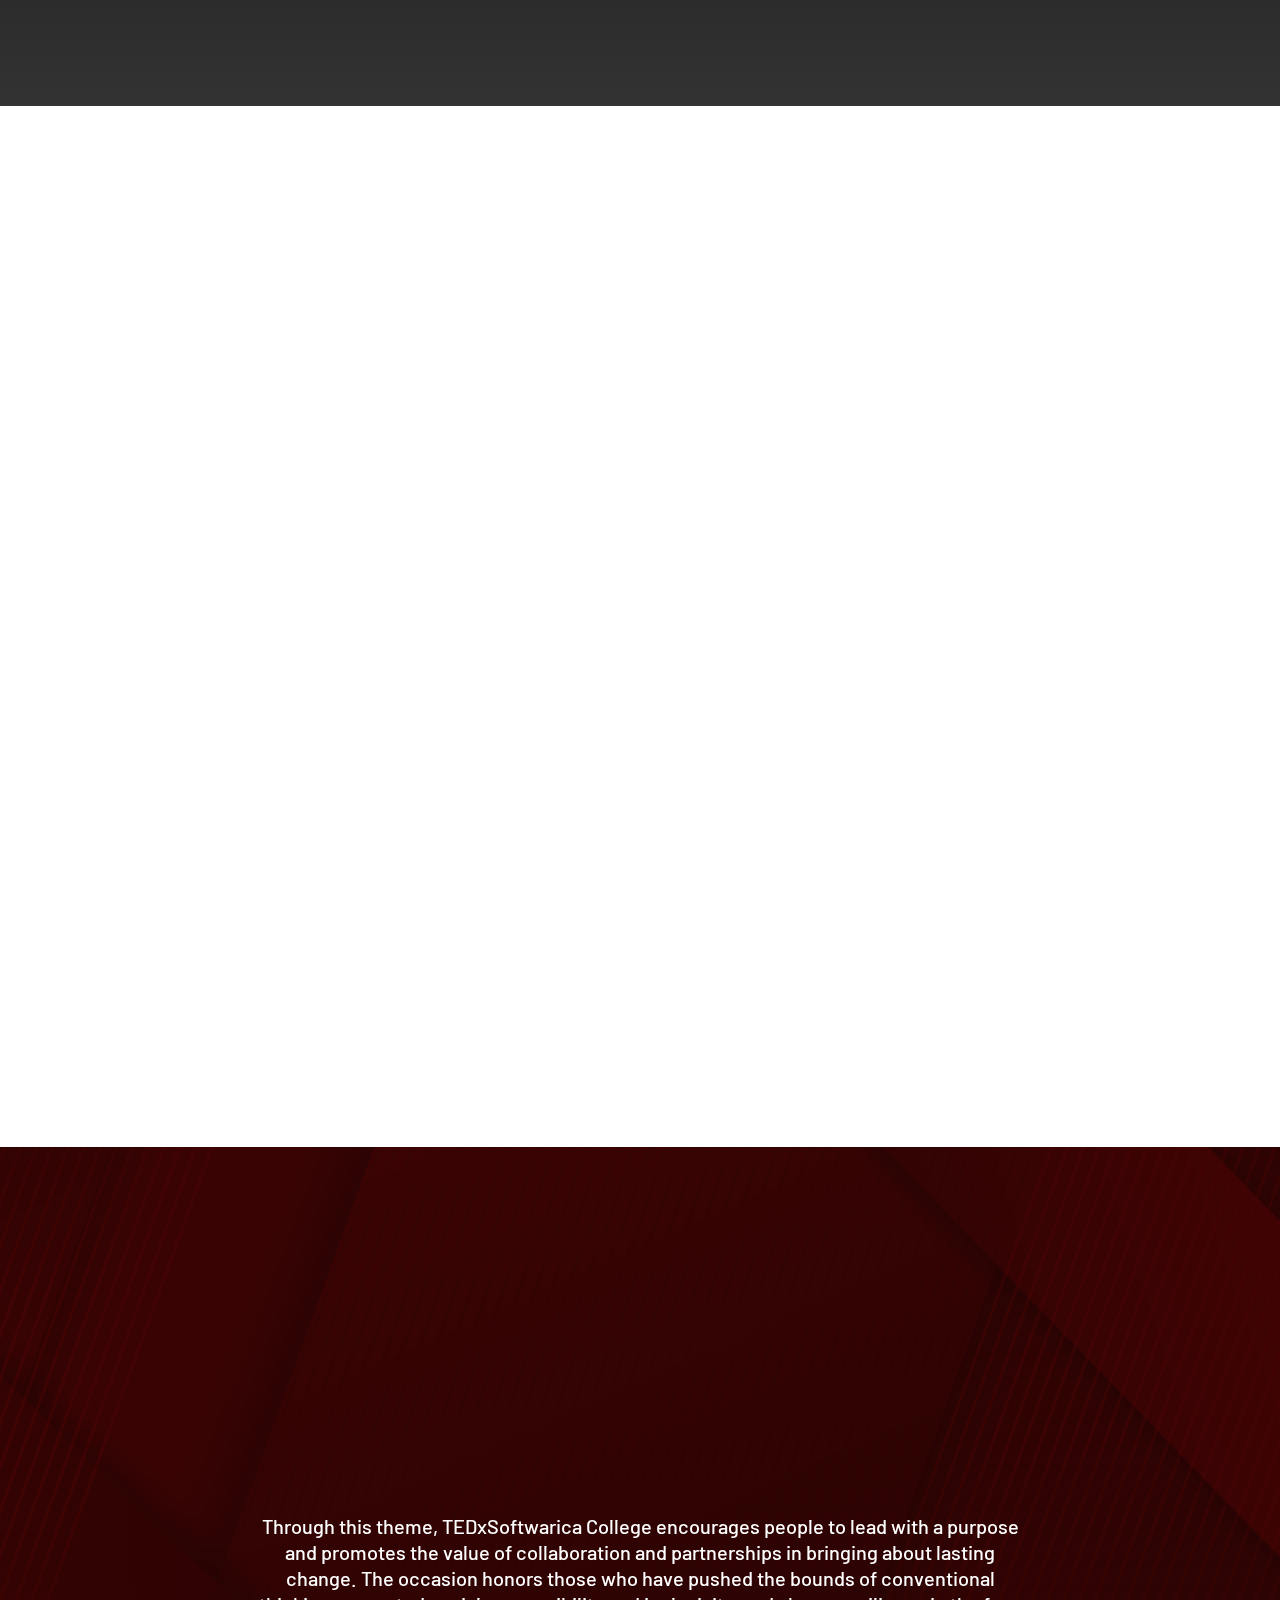
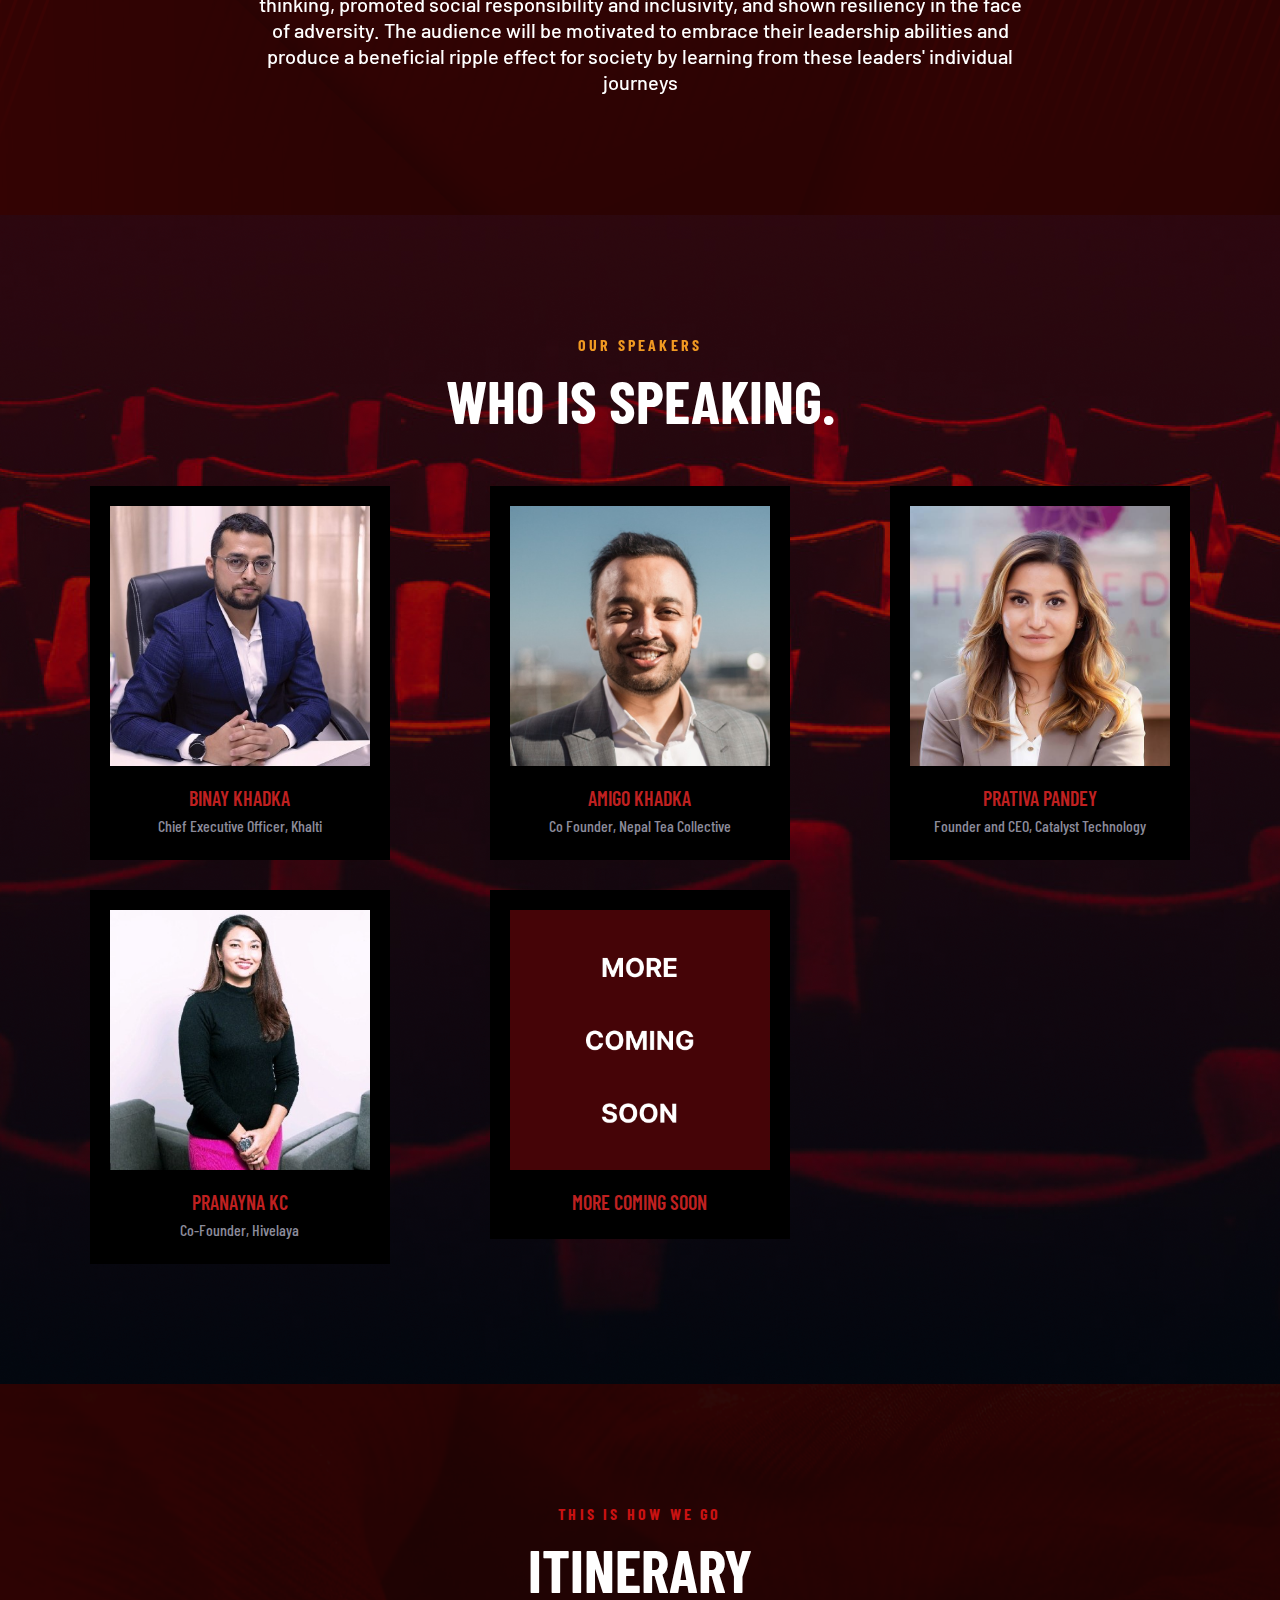
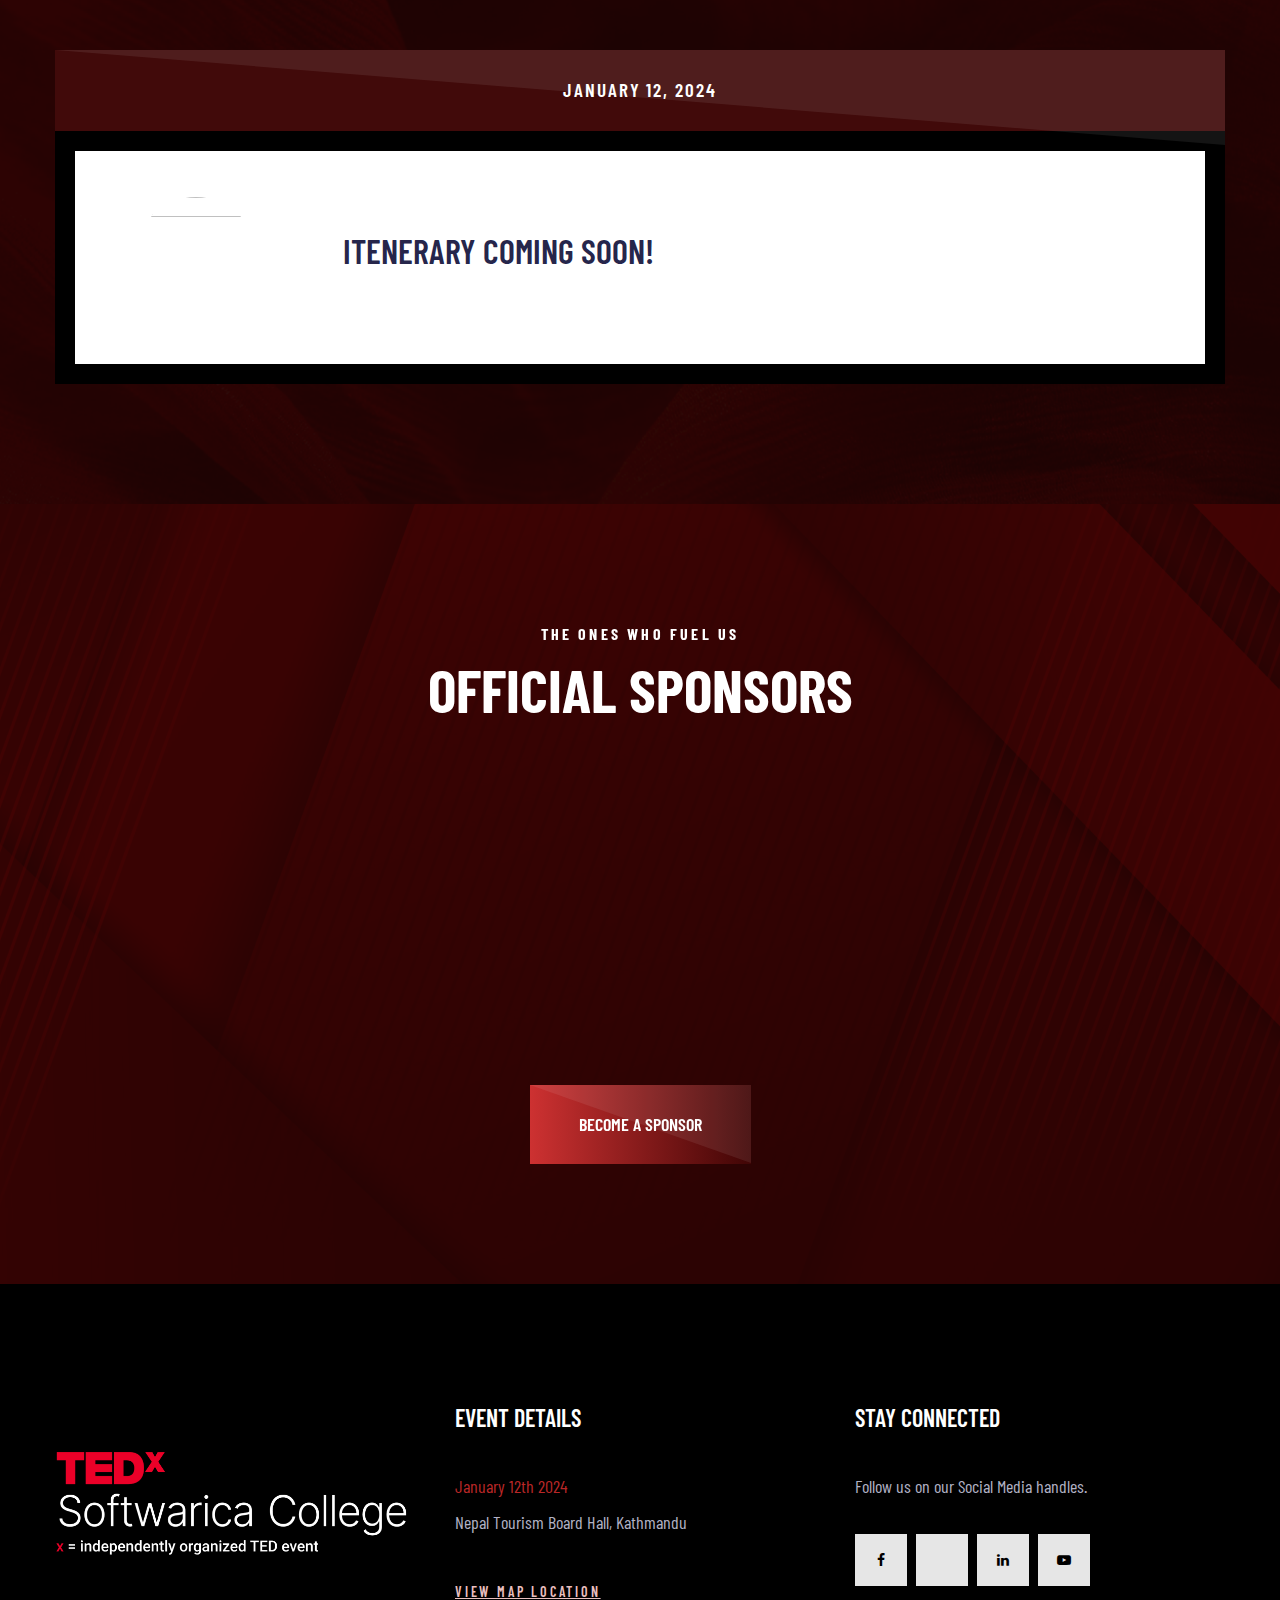
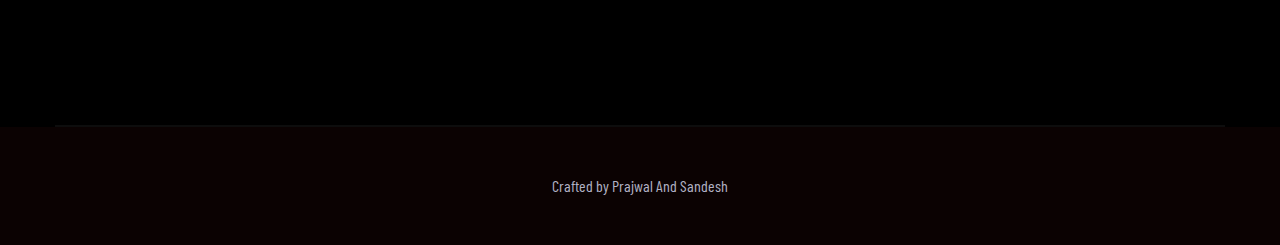
==== commit 70cf8cf6: "Merge branch 'master' of https://github.com/YetiCrafts/TEDxSoftwarica-Final" ====
--- a/index.html
+++ b/index.html
@@ -57,7 +57,7 @@
                   </div>
                 </div>
                 <!-- RD Navbar Collapse-->
-                <div class="rd-navbar-collapse"><a class="button button-primary" href="#" data-triangle=".button-overlay"><span>Buy Tickets</span><span class="button-overlay"></span></a>
+                <div class="rd-navbar-collapse"><a class="button button-primary" href="https://docs.google.com/forms/d/e/1FAIpQLSfjtOvMfVEYrVfeWMjWIvALTWDW5wZfAgVYHyFXCua9Vhdx9w/viewform" data-triangle=".button-overlay"><span>Buy Tickets</span><span class="button-overlay"></span></a>
                 </div>
               </div>
             </div>
@@ -187,7 +187,7 @@
               </div>
             </div>
           </div>
-          <div class="rd-navbar-collapse"><a class="button button-primary mt-5" href="#" data-triangle=".button-overlay"><span>Buy Tickets</span><span class="button-overlay"></span></a>
+          <div class="rd-navbar-collapse"><a class="button button-primary mt-5" href="https://docs.google.com/forms/d/e/1FAIpQLSfjtOvMfVEYrVfeWMjWIvALTWDW5wZfAgVYHyFXCua9Vhdx9w/viewform" data-triangle=".button-overlay"><span>Buy Tickets</span><span class="button-overlay"></span></a>
 
         </div>
       </section>
@@ -338,22 +338,30 @@
                     <h5 class="speaker-title"><a href="#">Pranayna KC</a></h5>
                     <p class="speaker-position">Co-Founder, Hivelaya </p>
                   </div>
-                </div>
-                </div>
+                  
+                </div>
+                </div>
+              <div class="col-md-6 col-lg-4">
                 <div>
                   <!-- Speaker-->
                   <div class="speaker">
                     <div class="speaker-img" data-triangle=".speaker-overlay">
-                      <div class="speaker-overlay"></div><a href="#"><img src="images/Speakers/more.png" alt="" width="330" height="354"/></a>
+                      <div class="speaker-overlay"></div><a href="#"><img src="images/Speakers/MORE.png" alt="" width="330" height="354"/></a>
                       <ul class="speaker-social-list">
                         <li><a class="icon icon-xs fa-facebook-f" href="#"></a></li>
-                        <li><a class="icon icon-xs fa-twitter" href="#"></a></li>
-                        <li><a class="icon icon-xs fa-youtube-play" href="#"></a></li>
+                        <li><a class="icon icon-xs fa-instagram" href="#"></a></li>
+                        <li><a class="icon icon-xs fa-linkedin" href="#"></a></li>
                       </ul>
                     </div>
-                    <h5 class="speaker-title"><a href="#">More Speakers</a></h5>
-                    <p class="speaker-position">Coming Soon</p>
-                  </div>
+                    <h5 class="speaker-title"><a href="#">More Coming Soon</a></h5>
+                    <!-- <p class="speaker-position">Co-Founder, Hivelaya </p> -->
+                  </div>
+                  
+                </div>
+                </div>
+                <div>
+                  
+                  
                 </div>
               </div>
       </section>
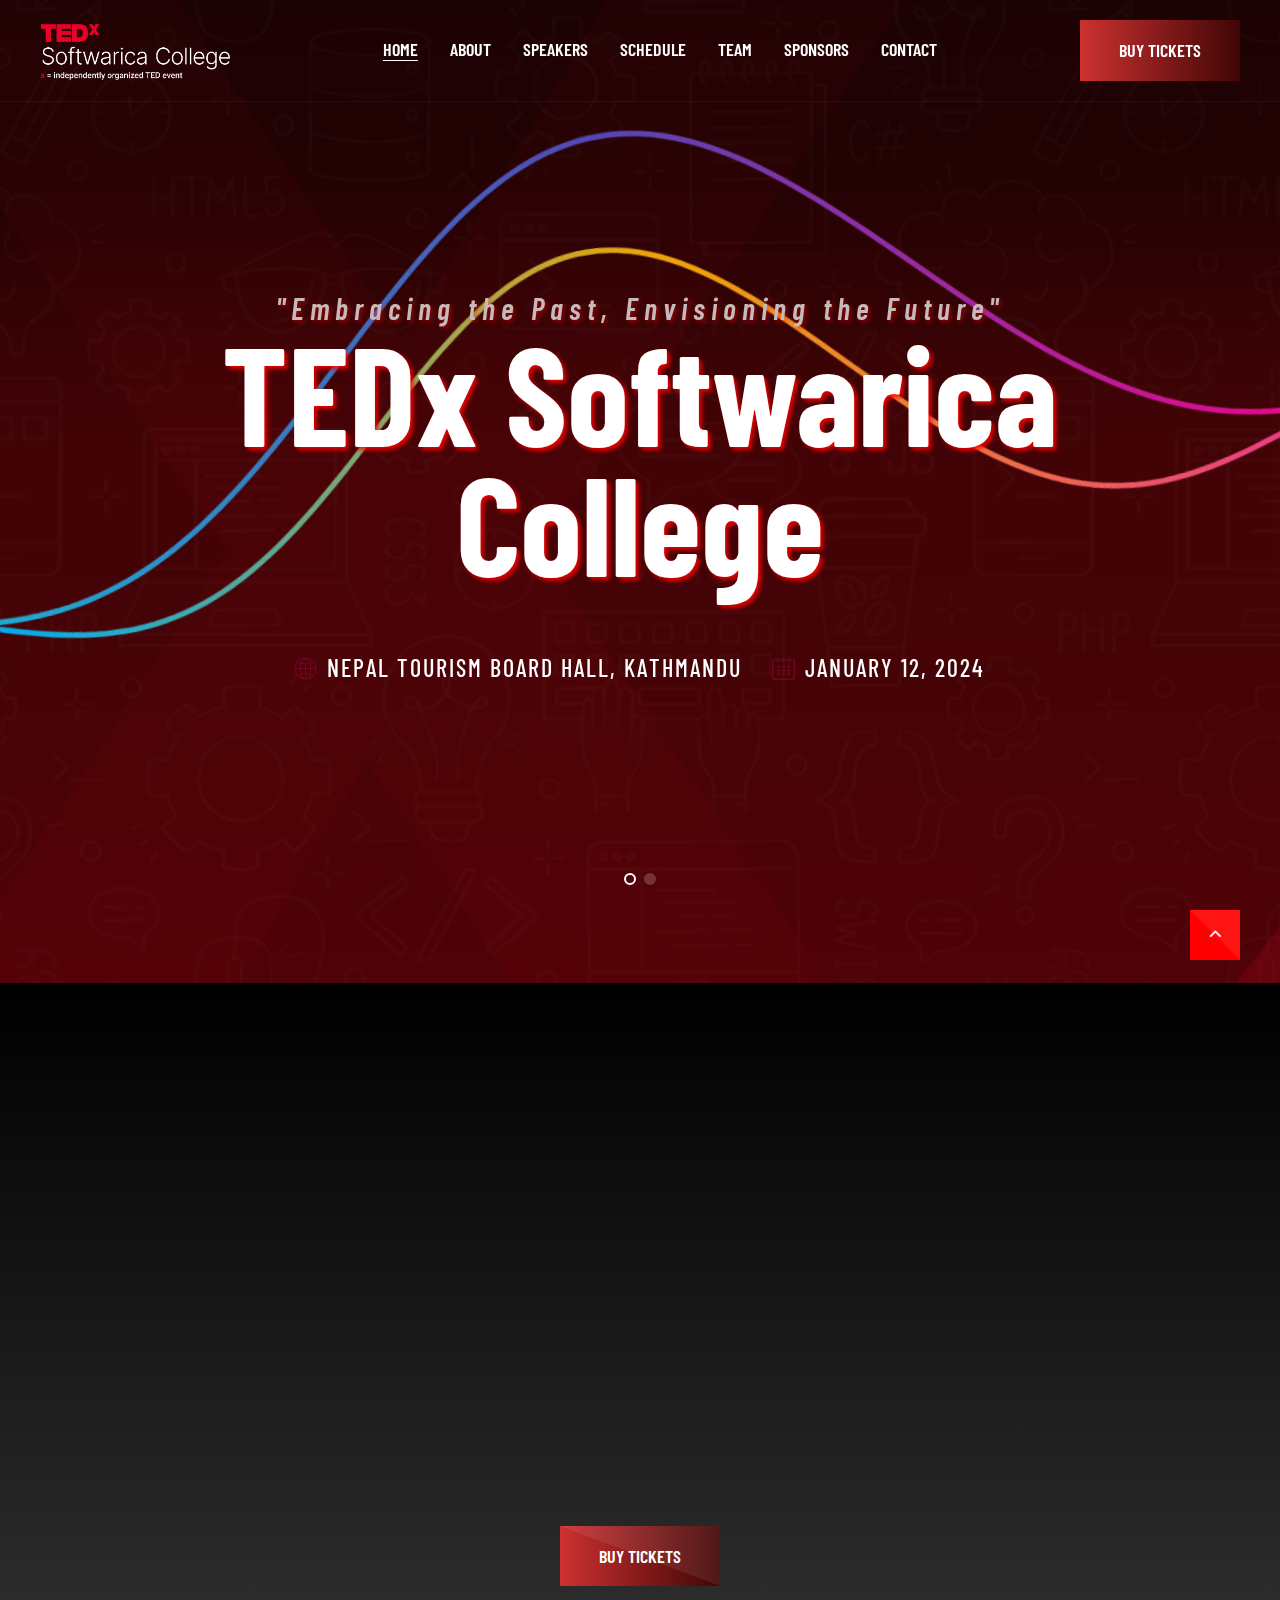
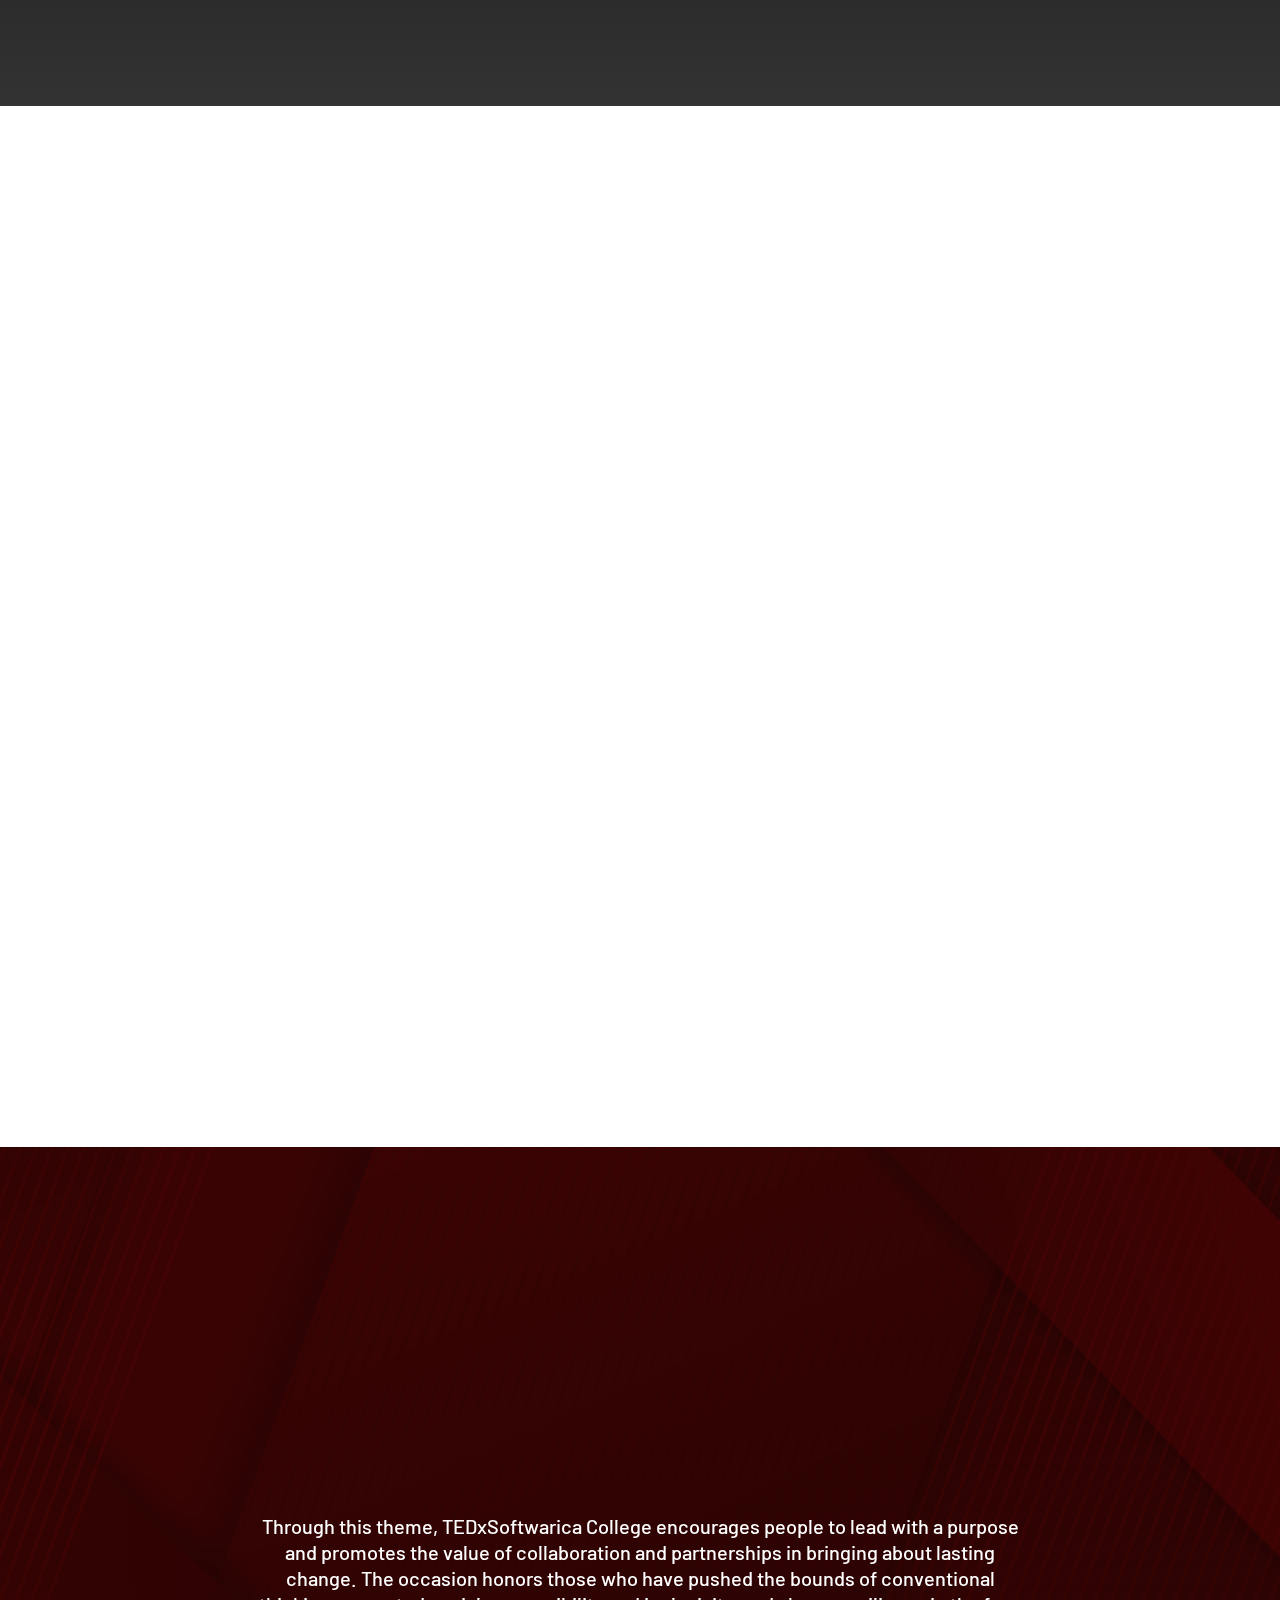
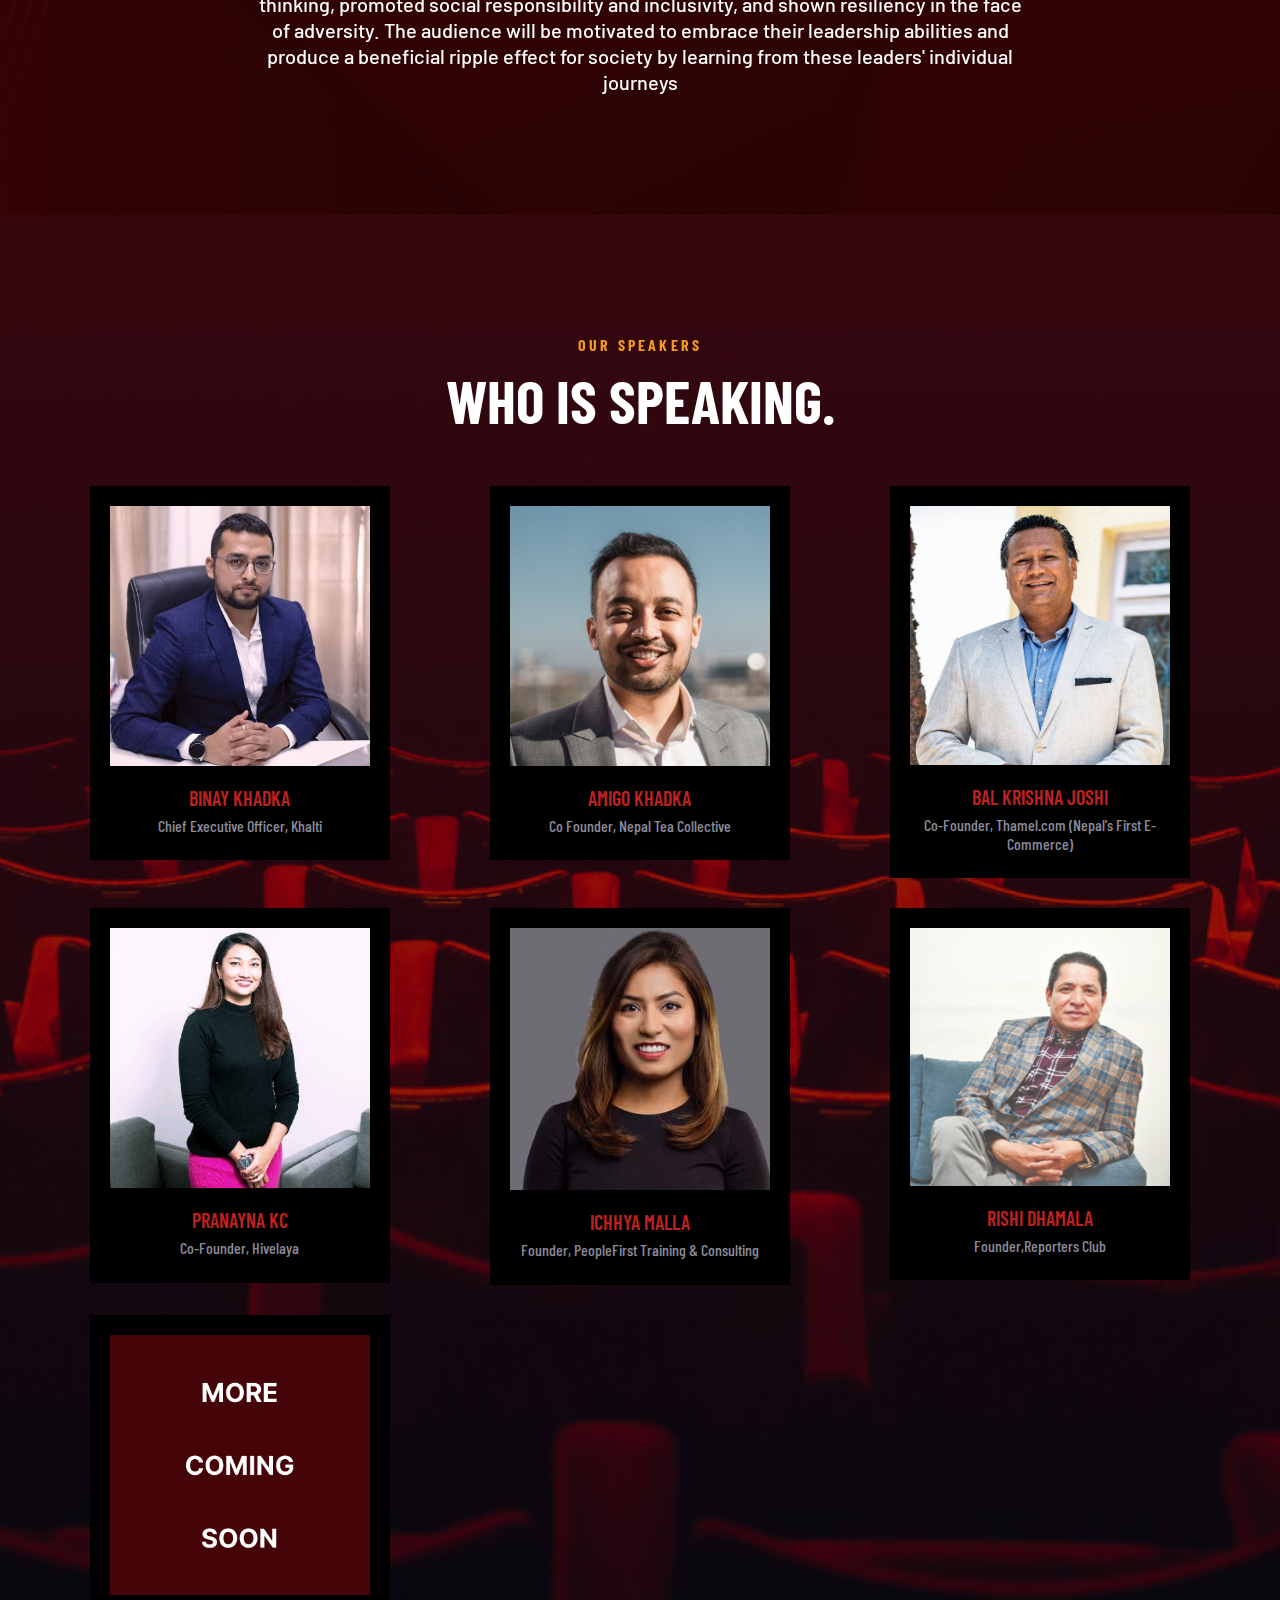
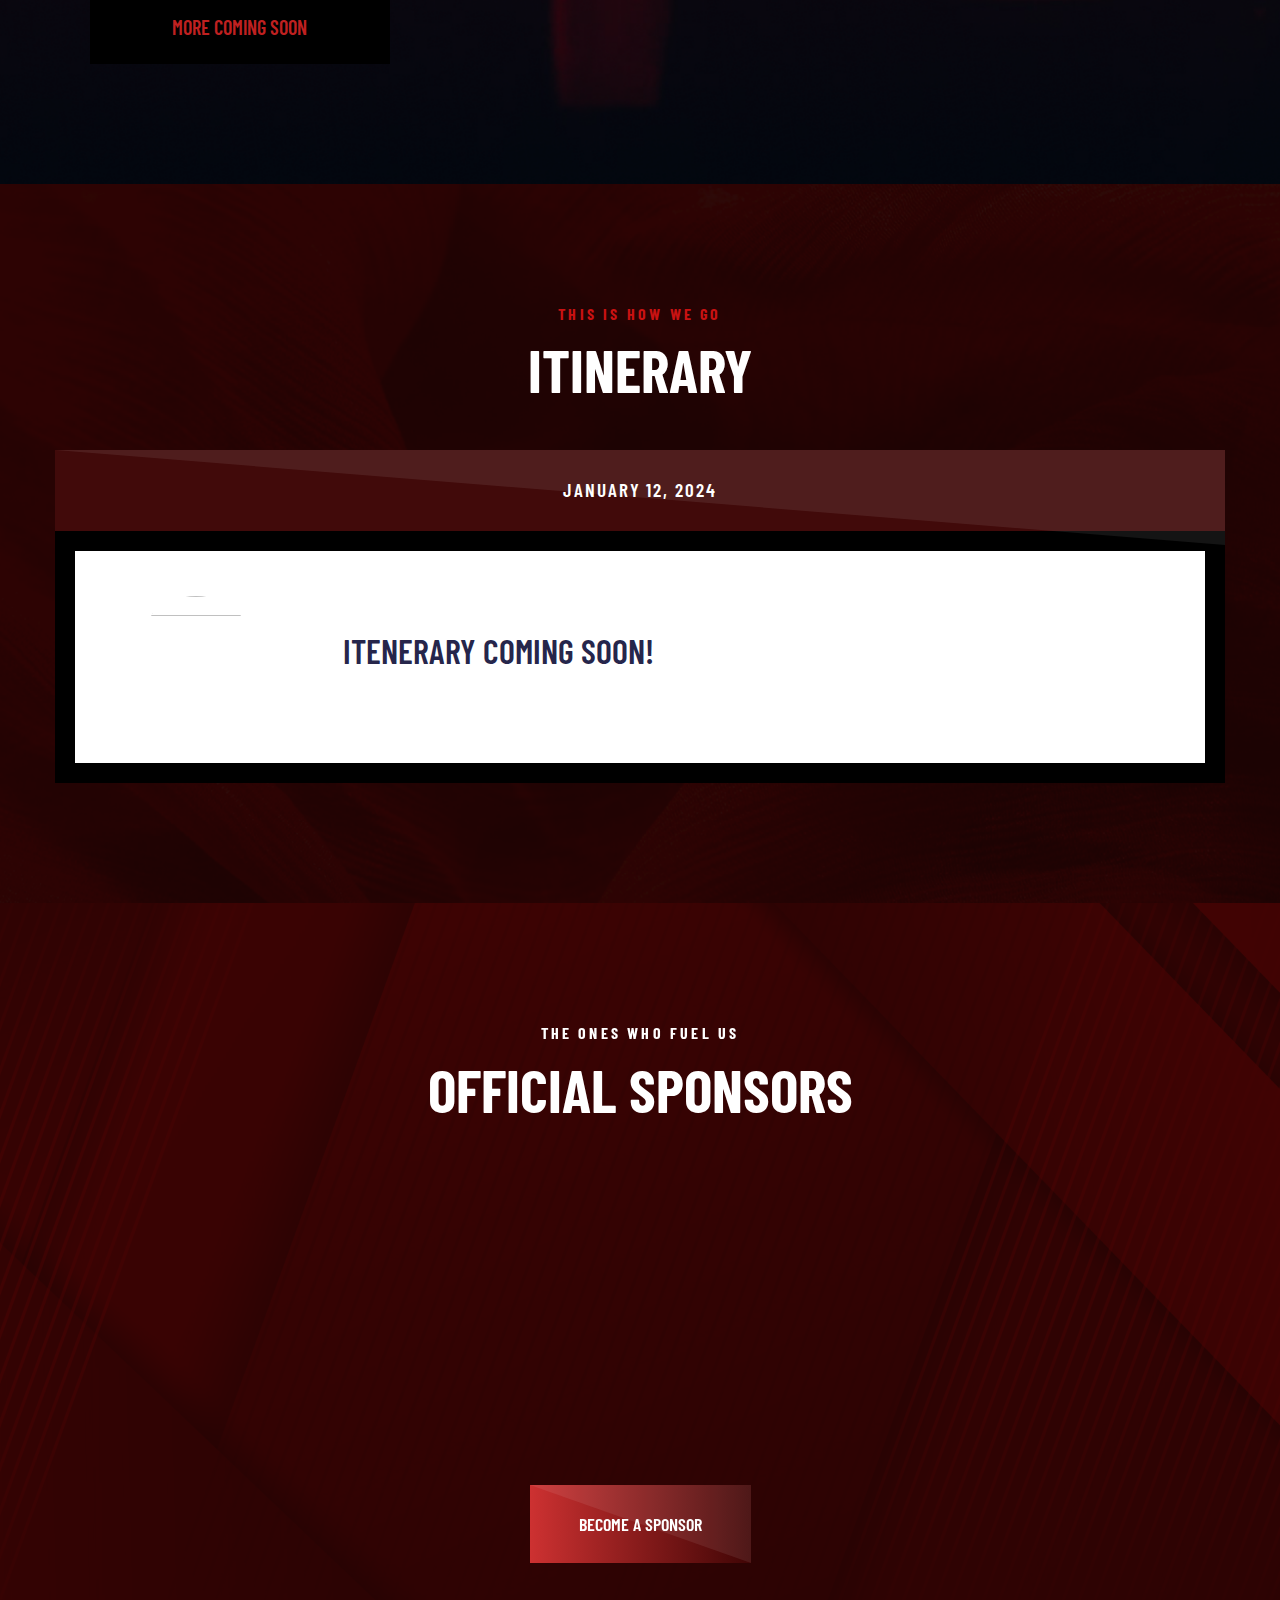
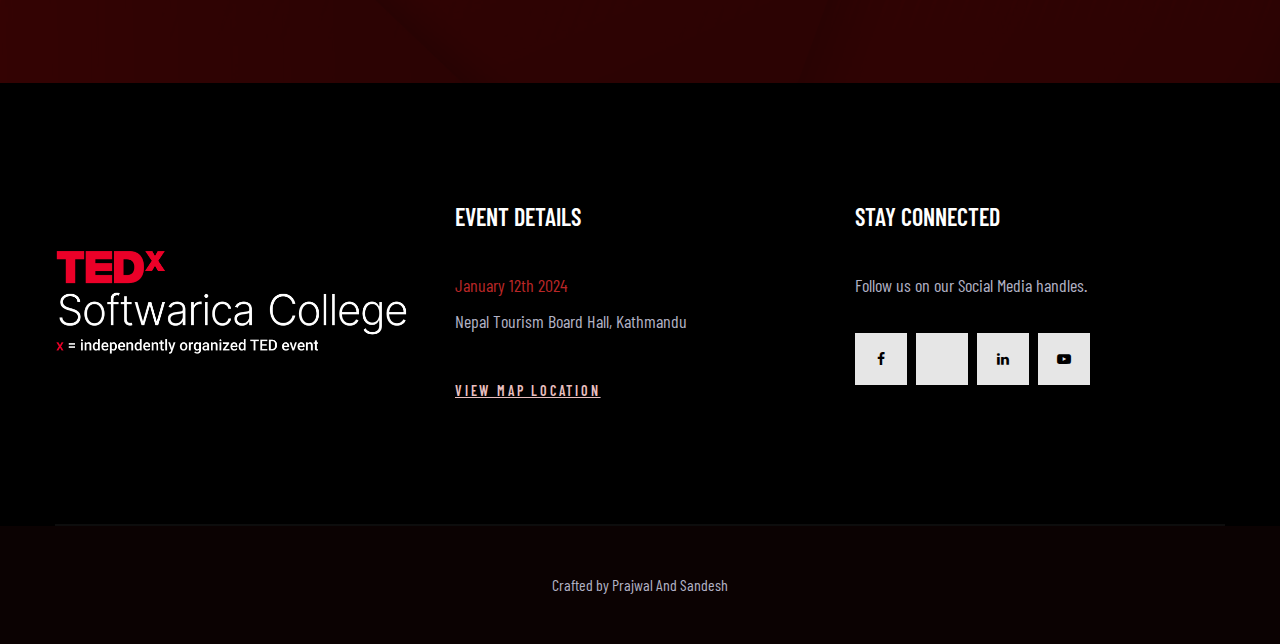
==== commit cb8d0bec: "3 more speakers" ====
--- a/index.html
+++ b/index.html
@@ -311,15 +311,15 @@
                   <!-- Speaker-->
                   <div class="speaker">
                     <div class="speaker-img" data-triangle=".speaker-overlay">
-                      <div class="speaker-overlay"></div><a href="#"><img src="images/Speakers/Prativa.jpg" alt="" width="330" height="354"/></a>
-                      <ul class="speaker-social-list">
-                        <li><a class="icon icon-xs fa-facebook-f" href="https://www.instagram.com/prativa_pande/"></a></li>
-                        <li><a class="icon icon-xs fa-instagram" href="https://www.instagram.com/prativa_pande/"></a></li>
-                        <li><a class="icon icon-xs fa-linkedin" href="https://www.linkedin.com/in/prativapandey/"></a></li>
-                      </ul>
-                    </div>
-                    <h5 class="speaker-title"><a href="#">Prativa Pandey</a></h5>
-                    <p class="speaker-position">Founder and CEO, Catalyst Technology</p>
+                      <div class="speaker-overlay"></div><a href="#"><img src="images/Speakers/BalKrishna.jpg" alt="" width="330" height="354"/></a>
+                      <ul class="speaker-social-list">
+                        <li><a class="icon icon-xs fa-facebook-f" href="#"></a></li>
+                        <li><a class="icon icon-xs fa-instagram" href="#"></a></li>
+                        <li><a class="icon icon-xs fa-linkedin" href="https://www.linkedin.com/in/goatseller/"></a></li>
+                      </ul>
+                    </div>
+                    <h5 class="speaker-title"><a href="#">Bal Krishna Joshi</a></h5>
+                    <p class="speaker-position">Co-Founder, Thamel.com (Nepal's First E-Commerce)</p>
                   </div>
                 </div>
               </div>
@@ -337,6 +337,42 @@
                     </div>
                     <h5 class="speaker-title"><a href="#">Pranayna KC</a></h5>
                     <p class="speaker-position">Co-Founder, Hivelaya </p>
+                  </div>
+                  
+                </div>
+                </div>
+              <div class="col-md-6 col-lg-4">
+                <div>
+                  <!-- Speaker-->
+                  <div class="speaker">
+                    <div class="speaker-img" data-triangle=".speaker-overlay">
+                      <div class="speaker-overlay"></div><a href="#"><img src="images/Speakers/Ichhya.jpeg" alt="" width="330" height="354"/></a>
+                      <ul class="speaker-social-list">
+                        <li><a class="icon icon-xs fa-facebook-f" href="https://www.facebook.com/ichhya.malla.5"></a></li>
+                        <li><a class="icon icon-xs fa-instagram" href="https://www.instagram.com/ichhie/"></a></li>
+                        <li><a class="icon icon-xs fa-linkedin" href="https://www.linkedin.com/in/ichhyamalla/"></a></li>
+                      </ul>
+                    </div>
+                    <h5 class="speaker-title"><a href="#">Ichhya Malla</a></h5>
+                    <p class="speaker-position">Founder, PeopleFirst Training & Consulting  </p>
+                  </div>
+                  
+                </div>
+                </div>
+              <div class="col-md-6 col-lg-4">
+                <div>
+                  <!-- Speaker-->
+                  <div class="speaker">
+                    <div class="speaker-img" data-triangle=".speaker-overlay">
+                      <div class="speaker-overlay"></div><a href="#"><img src="images/Speakers/rishi.jpeg" alt="" width="330" height="354"/></a>
+                      <ul class="speaker-social-list">
+                        <li><a class="icon icon-xs fa-facebook-f" href="https://www.facebook.com/RishiDhamalaOfficial"></a></li>
+                        <li><a class="icon icon-xs fa-instagram" href="#"></a></li>
+                        <li><a class="icon icon-xs fa-linkedin" href="#"></a></li>
+                      </ul>
+                    </div>
+                    <h5 class="speaker-title"><a href="#">Rishi Dhamala</a></h5>
+                    <p class="speaker-position">Founder,Reporters Club  </p>
                   </div>
                   
                 </div>
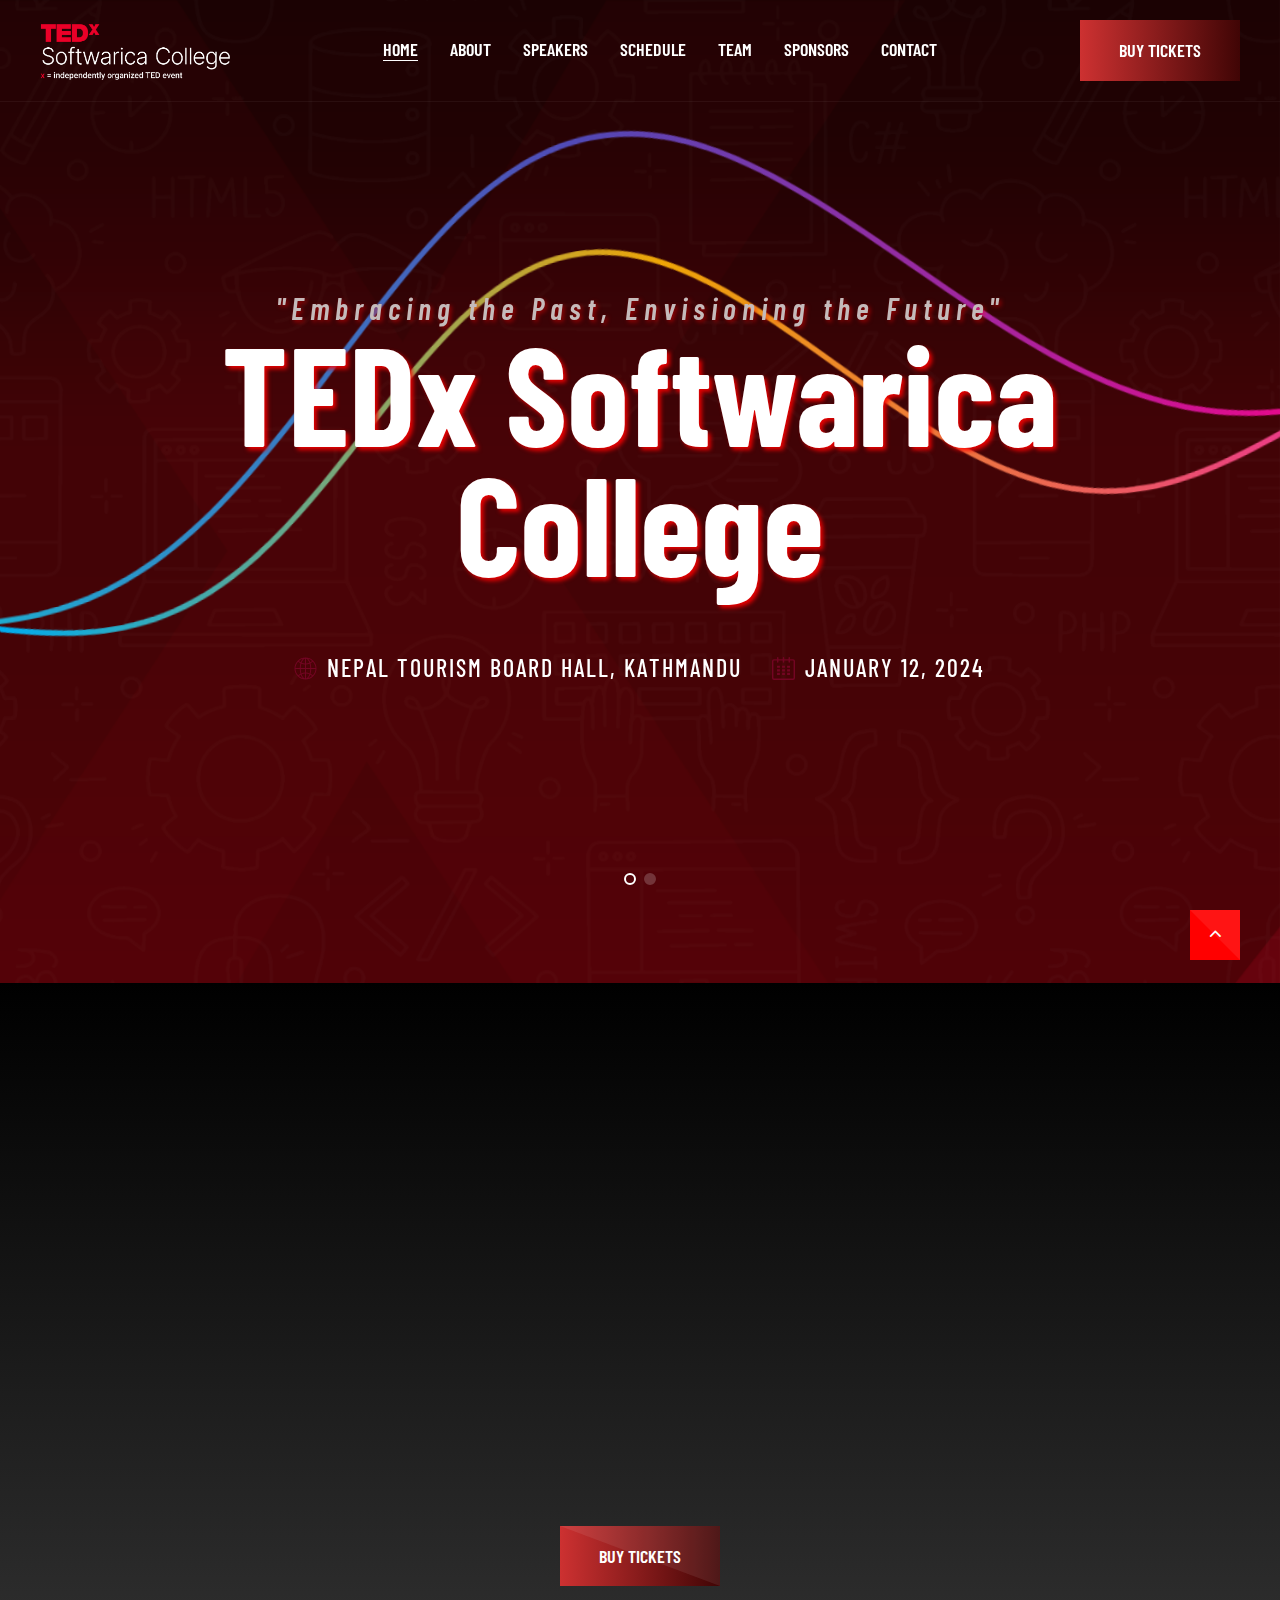
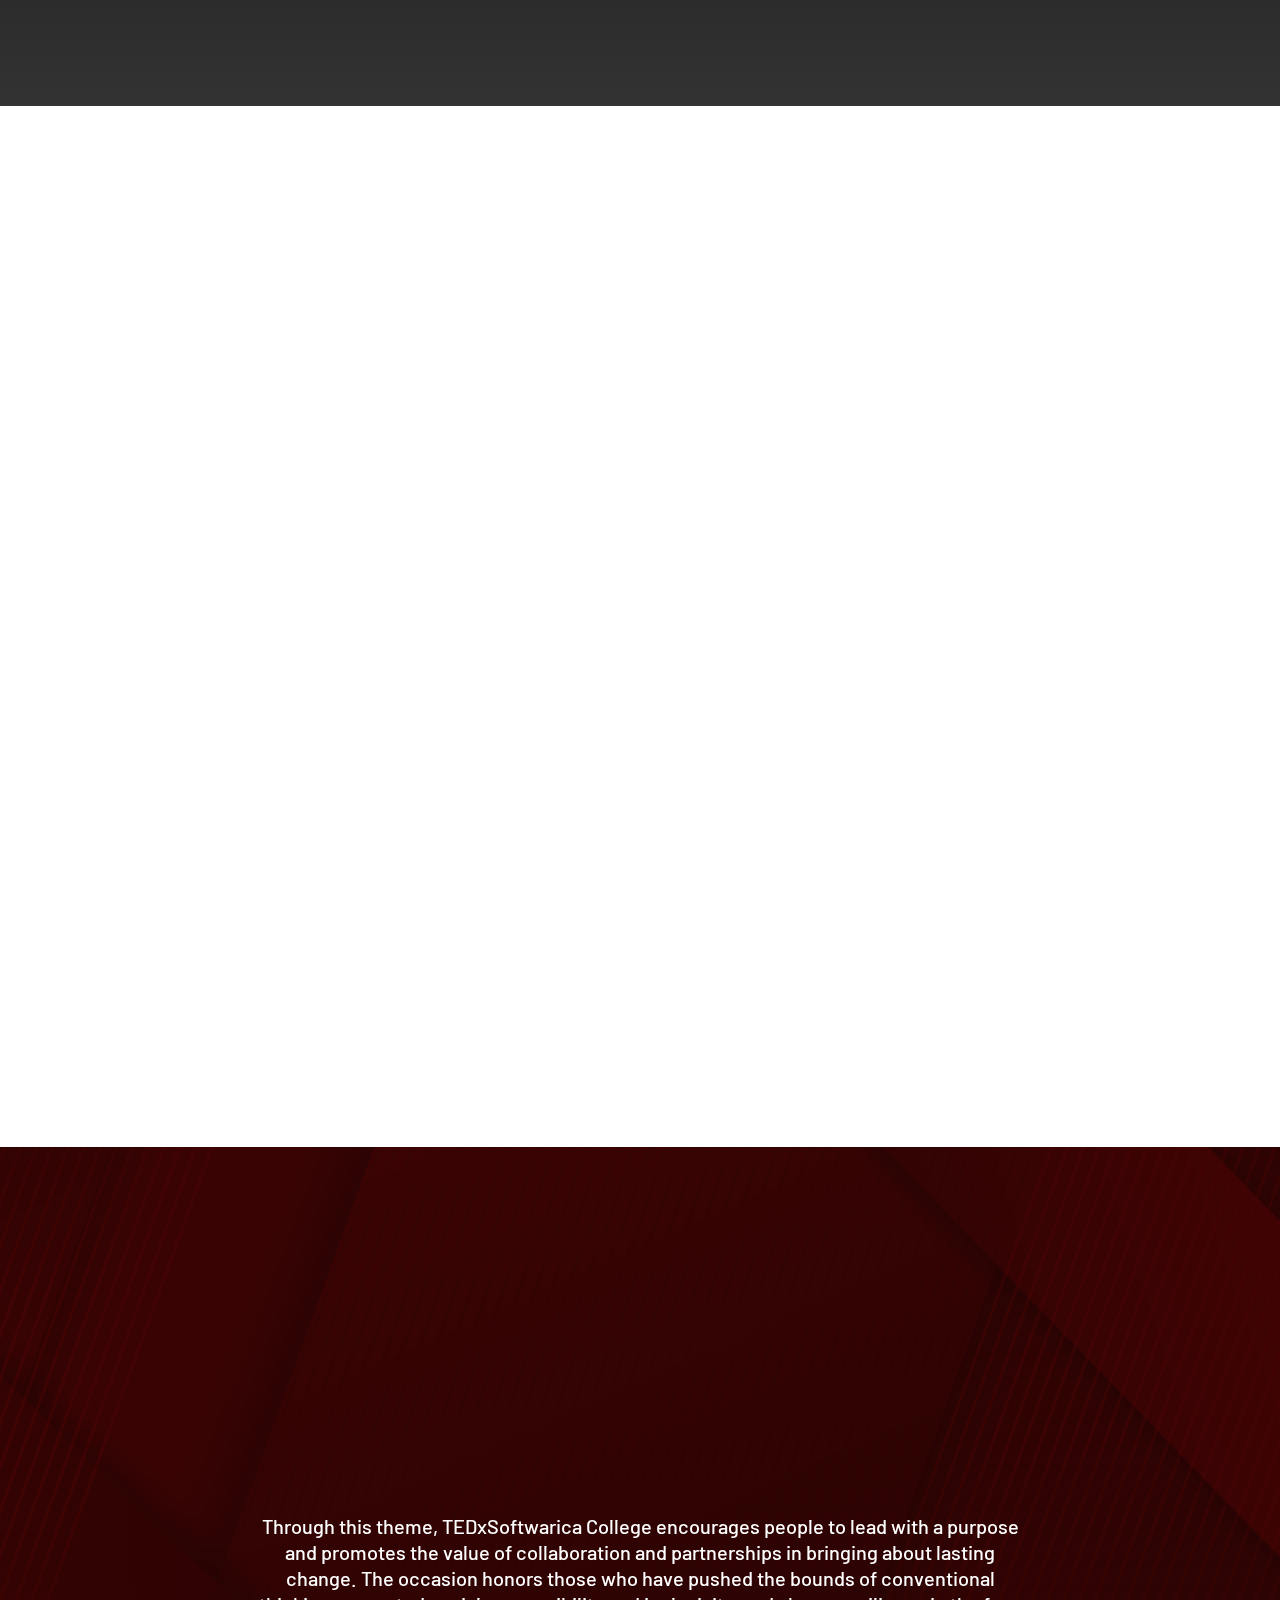
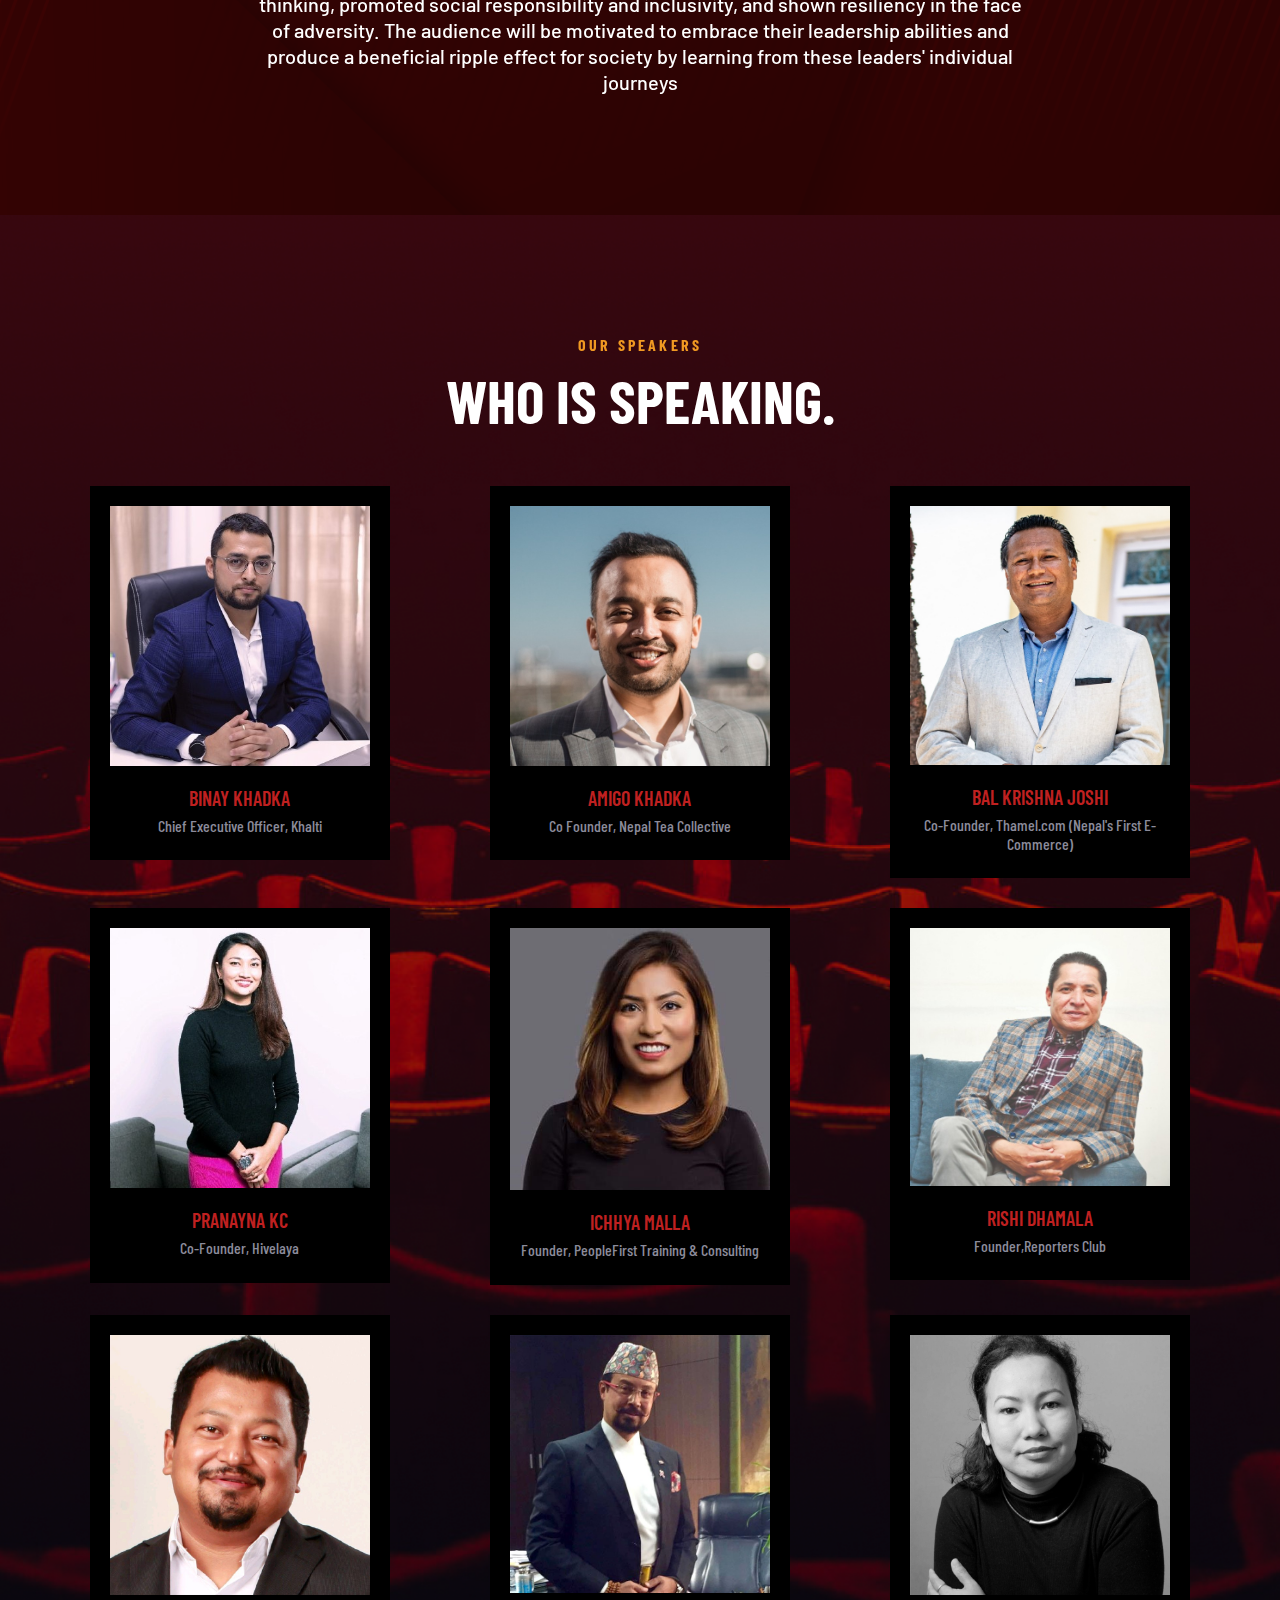
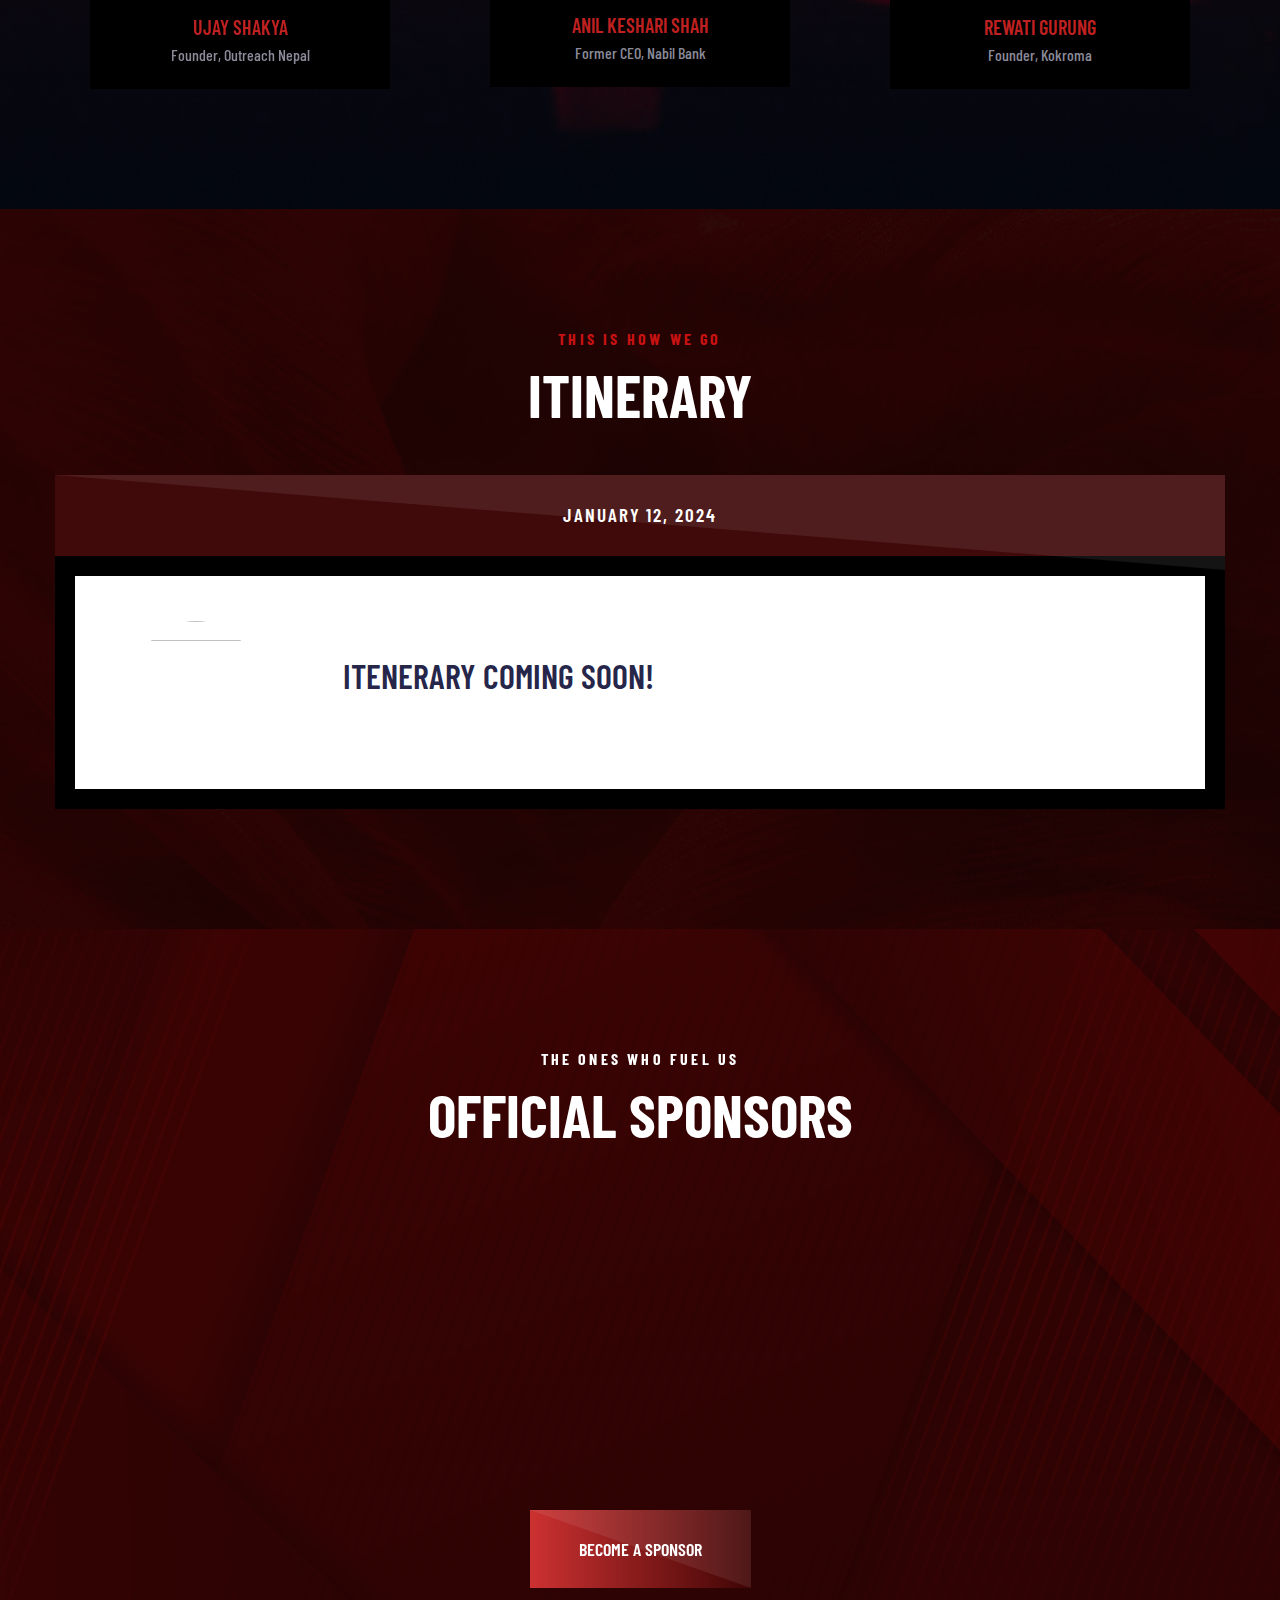
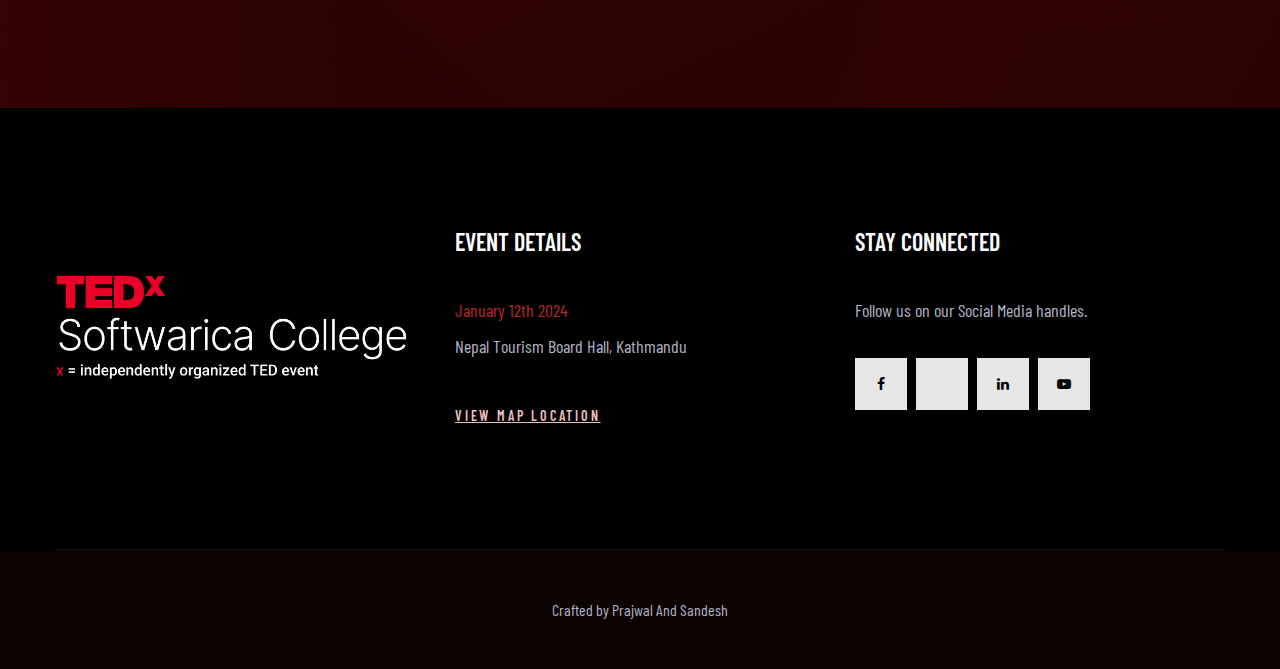
==== commit 6c257e1a: "added more speakers" ====
--- a/index.html
+++ b/index.html
@@ -377,27 +377,56 @@
                   
                 </div>
                 </div>
-              <div class="col-md-6 col-lg-4">
-                <div>
-                  <!-- Speaker-->
-                  <div class="speaker">
-                    <div class="speaker-img" data-triangle=".speaker-overlay">
-                      <div class="speaker-overlay"></div><a href="#"><img src="images/Speakers/MORE.png" alt="" width="330" height="354"/></a>
-                      <ul class="speaker-social-list">
-                        <li><a class="icon icon-xs fa-facebook-f" href="#"></a></li>
-                        <li><a class="icon icon-xs fa-instagram" href="#"></a></li>
-                        <li><a class="icon icon-xs fa-linkedin" href="#"></a></li>
-                      </ul>
-                    </div>
-                    <h5 class="speaker-title"><a href="#">More Coming Soon</a></h5>
-                    <!-- <p class="speaker-position">Co-Founder, Hivelaya </p> -->
-                  </div>
-                  
-                </div>
-                </div>
-                <div>
-                  
-                  
+                <!-- Speaker-->
+                <div class="speaker">
+                  <div class="speaker-img" data-triangle=".speaker-overlay">
+                    <div class="speaker-overlay"></div><a href="#"><img src="images/Speakers/ujay.jpg" alt="" width="330" height="354"/></a>
+                    <ul class="speaker-social-list">
+                      <li><a class="icon icon-xs fa-facebook-f" href="https://www.instagram.com/shakyau1/"></a></li>
+                      <li><a class="icon icon-xs fa-instagram" href="https://www.instagram.com/shakyau1/"></a></li>
+                      <li><a class="icon icon-xs fa-linkedin" href="https://www.linkedin.com/in/shakyau/"></a></li>
+                    </ul>
+                  </div>
+                  <h5 class="speaker-title"><a href="#">Ujay Shakya</a></h5>
+                  <p class="speaker-position">Founder, Outreach Nepal</p>
+                </div>
+              <div class="col-md-6 col-lg-4">
+                <div>
+                  <!-- Speaker-->
+                  <div class="speaker">
+                    <div class="speaker-img" data-triangle=".speaker-overlay">
+                      <div class="speaker-overlay"></div><a href="#"><img src="images/Speakers/Anil-Keshari-Shah-740x420.jpg" alt="" width="330" height="354"/></a>
+                      <ul class="speaker-social-list">
+                        <li><a class="icon icon-xs fa-facebook-f" href="https://www.instagram.com/anilkesharyshah/"></a></li>
+                        <li><a class="icon icon-xs fa-instagram" href="https://www.instagram.com/anilkesharyshah/"></a></li>
+                        <li><a class="icon icon-xs fa-linkedin" href="https://www.instagram.com/anilkesharyshah/"></a></li>
+                      </ul>
+                    </div>
+                    <h5 class="speaker-title"><a href="#">Anil Keshari Shah</a></h5>
+                    <p class="speaker-position">Former CEO, Nabil Bank</p>
+                  </div>
+                      
+                    </div>
+                    </div>
+                  <div class="col-md-6 col-lg-4">
+                    <div>
+                      <!-- Speaker-->
+                      <div class="speaker">
+                        <div class="speaker-img" data-triangle=".speaker-overlay">
+                          <div class="speaker-overlay"></div><a href="#"><img src="images/Speakers/rewati.jpg" alt="" width="330" height="354"/></a>
+                          <ul class="speaker-social-list">
+                            <li><a class="icon icon-xs fa-facebook-f" href="https://www.instagram.com/rebugrg/"></a></li>
+                            <li><a class="icon icon-xs fa-instagram" href="https://www.instagram.com/rebugrg/"></a></li>
+                            <li><a class="icon icon-xs fa-linkedin" href="https://www.linkedin.com/in/rewati-gurung-371760147/"></a></li>
+                          </ul>
+                        </div>
+                        <h5 class="speaker-title"><a href="#">Rewati Gurung</a></h5>
+                        <p class="speaker-position">Founder, Kokroma</p>
+                      </div>
+                      
+                    </div>
+                    </div>
+                <div>
                 </div>
               </div>
       </section>
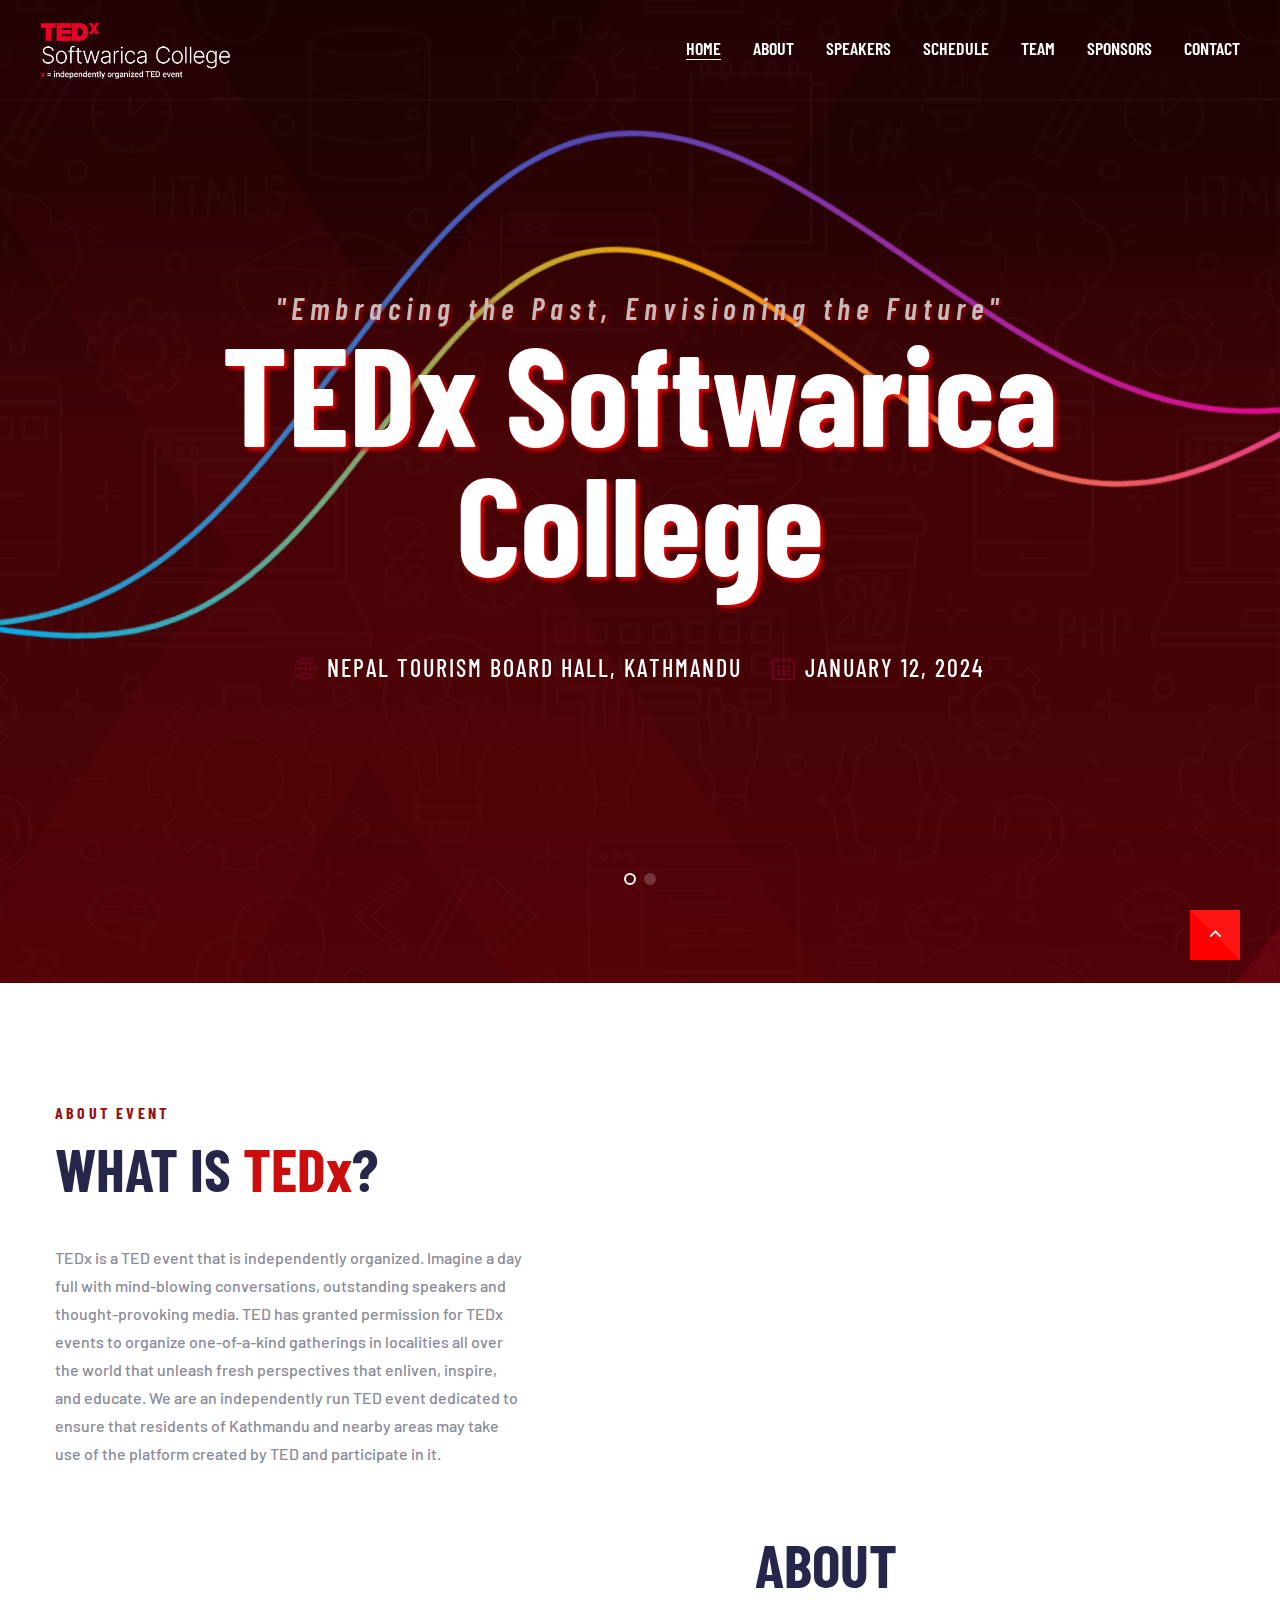
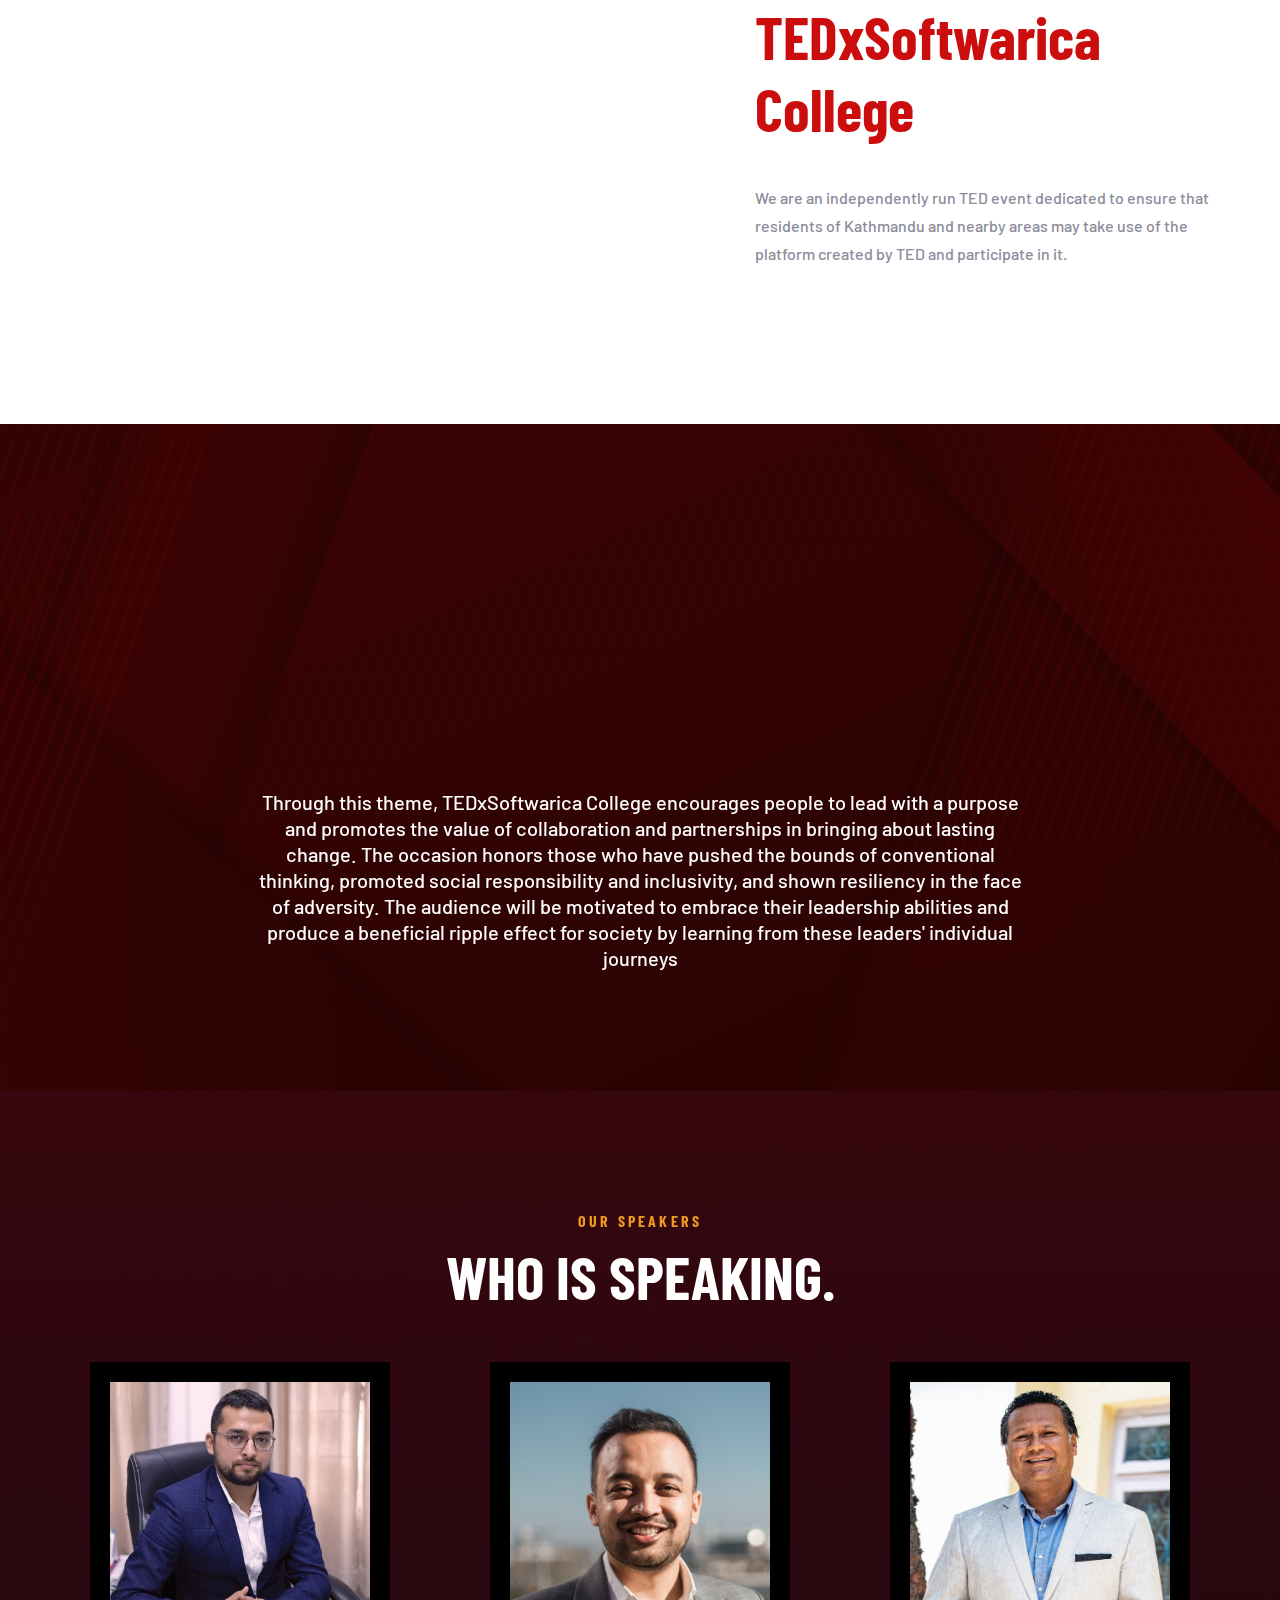
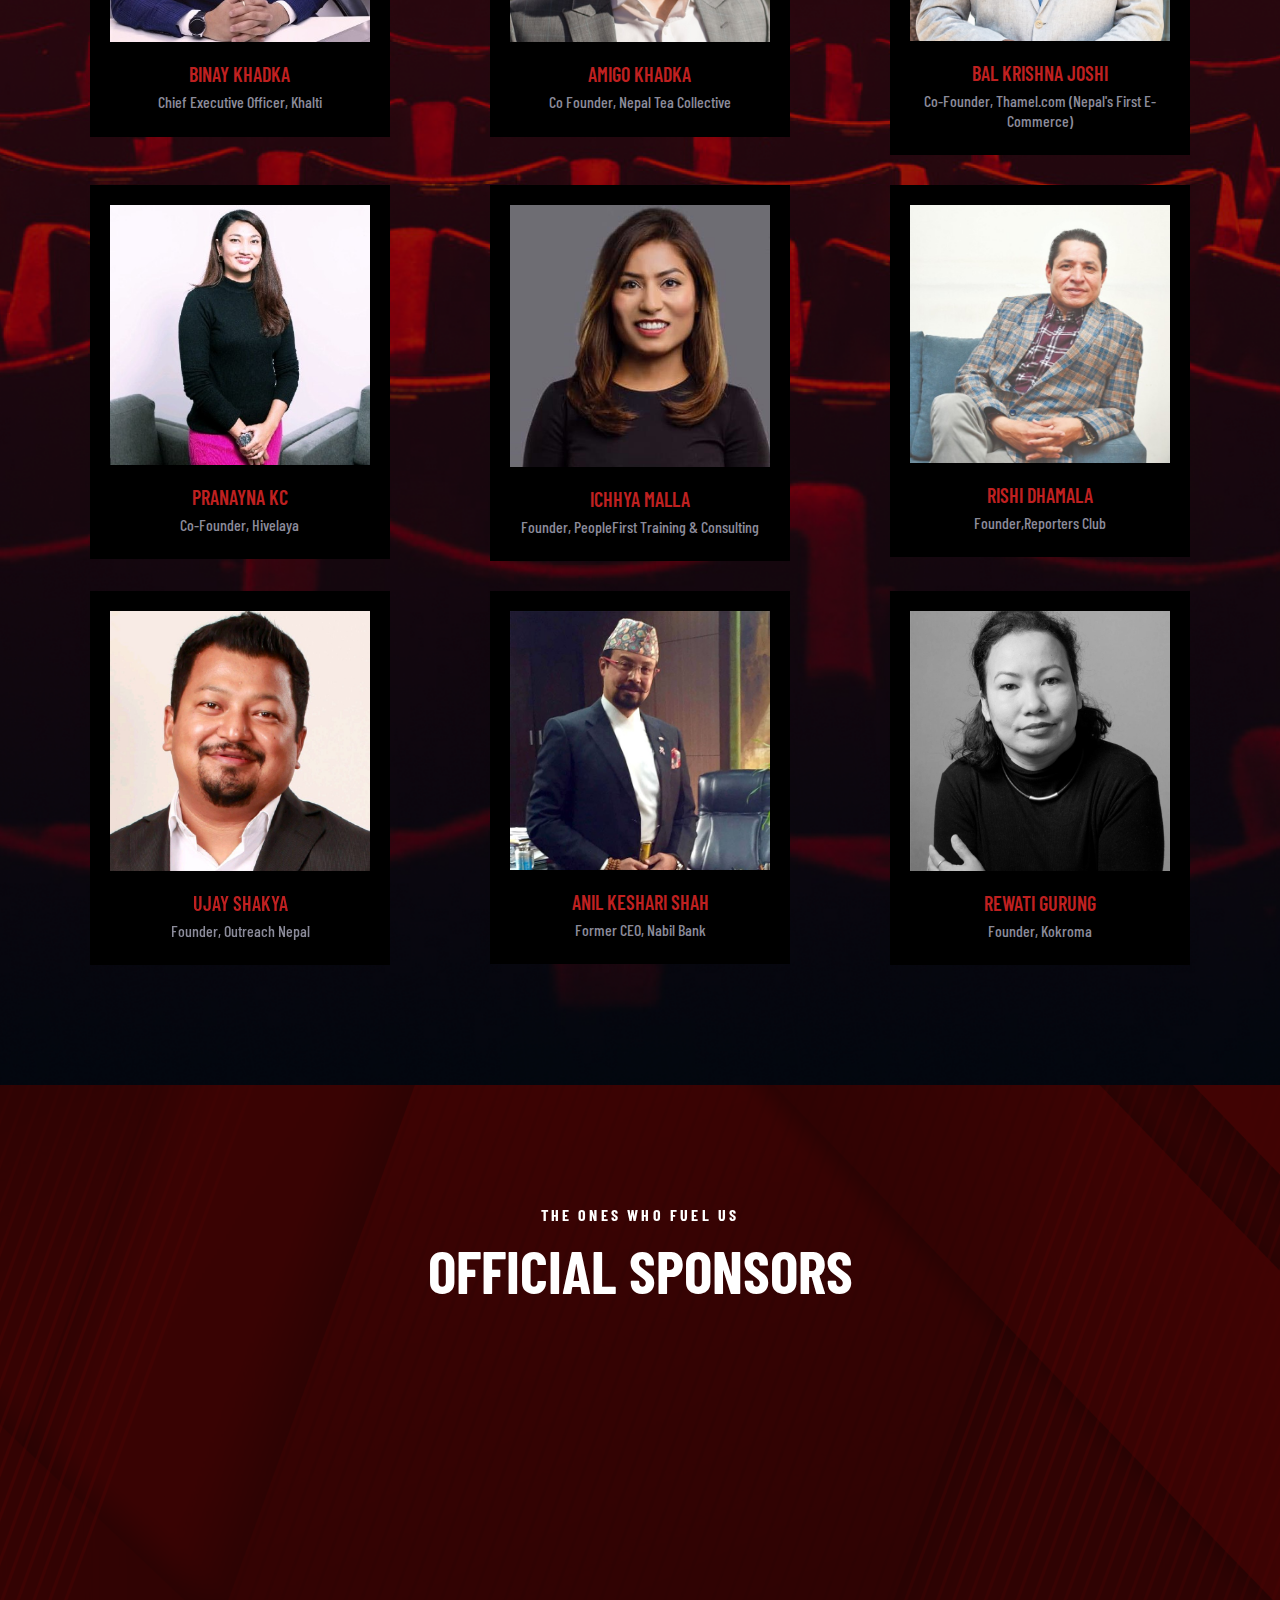
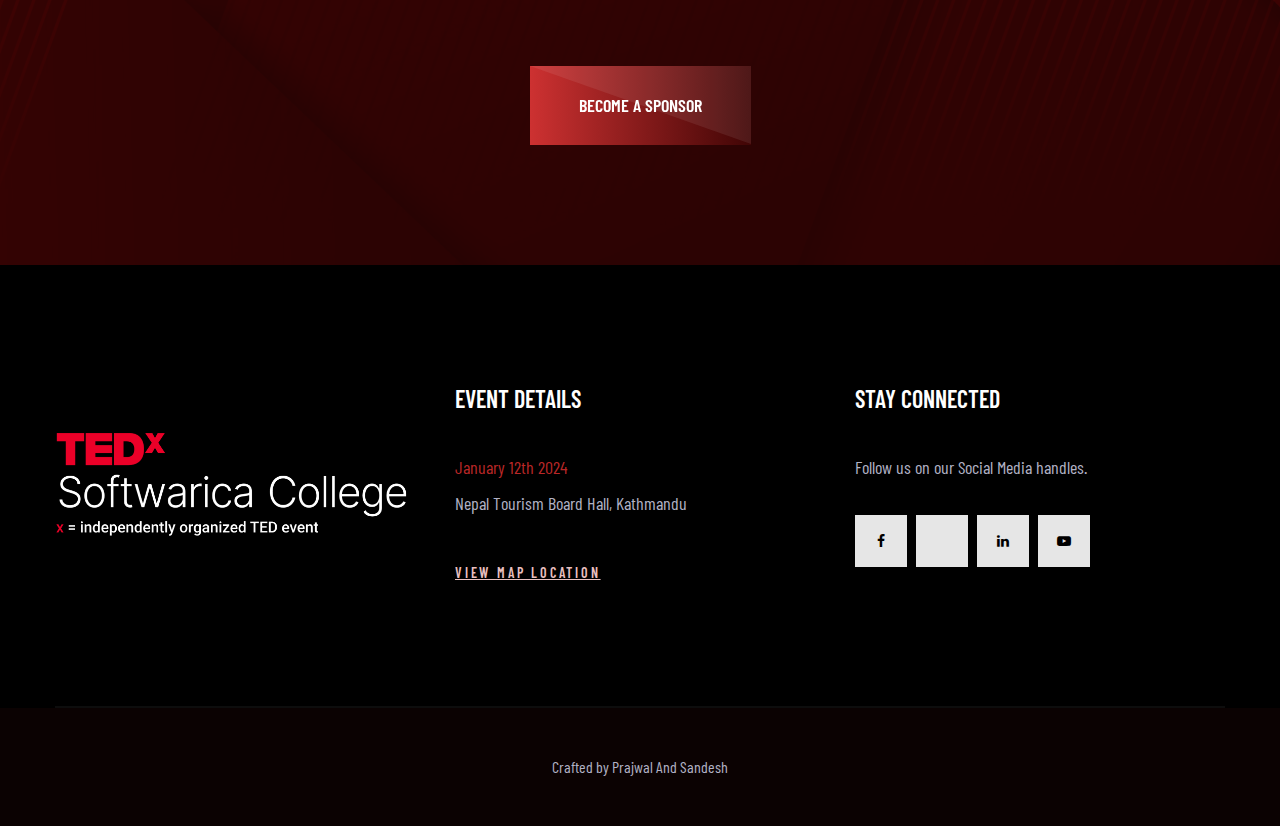
==== commit 59e03169: "Changed timer and all" ====
--- a/index.html
+++ b/index.html
@@ -57,8 +57,8 @@
                   </div>
                 </div>
                 <!-- RD Navbar Collapse-->
-                <div class="rd-navbar-collapse"><a class="button button-primary" href="https://docs.google.com/forms/d/e/1FAIpQLSfjtOvMfVEYrVfeWMjWIvALTWDW5wZfAgVYHyFXCua9Vhdx9w/viewform" data-triangle=".button-overlay"><span>Buy Tickets</span><span class="button-overlay"></span></a>
-                </div>
+                <!-- <div class="rd-navbar-collapse"><a class="button button-primary" href="https://docs.google.com/forms/d/e/1FAIpQLSfjtOvMfVEYrVfeWMjWIvALTWDW5wZfAgVYHyFXCua9Vhdx9w/viewform" data-triangle=".button-overlay"><span>Buy Tickets</span><span class="button-overlay"></span></a>
+                </div> -->
               </div>
             </div>
           </nav>
@@ -125,7 +125,7 @@
         </div>
       </section>
       <!-- Section Book Your Ticket-->
-      <section class="parallax-container section" data-parallax-img="images/bg-parallax-01-1894x778.jpg">
+      <!-- <section class="parallax-container section" data-parallax-img="images/bg-parallax-01-1894x778.jpg">
         <style>
           .parallax-overlay-gradient-secondary {
           background: linear-gradient(to bottom, #000000 0%, #333333 100%);
@@ -133,12 +133,10 @@
         </style>
         <div class="parallax-content section-lg context-dark text-center parallax-overlay-gradient-secondary">
           <div class="container wow fadeIn">
-            <!-- Block with content-->
             <div class="block-lg block-center">
               <h6>Time is running out</h6>
               <h3>Book your ticket.</h3>
               <p>Hurry up! Book your tickets now for an unforgetable TEDxperience at TEDxSoftwarica College.</p>
-              <!-- Countdown rectangle-->
               <div class="countdown countdown-rect" data-countdown="data-countdown" data-to="2024-01-12">
                 <div class="countdown-block box-with-triangle-right wow fadeScale countdown-block-days" data-wow-delay="0s" data-triangle=".countdown-block-overlay">
                   <div class="countdown-block-overlay"></div>
@@ -190,7 +188,7 @@
           <div class="rd-navbar-collapse"><a class="button button-primary mt-5" href="https://docs.google.com/forms/d/e/1FAIpQLSfjtOvMfVEYrVfeWMjWIvALTWDW5wZfAgVYHyFXCua9Vhdx9w/viewform" data-triangle=".button-overlay"><span>Buy Tickets</span><span class="button-overlay"></span></a>
 
         </div>
-      </section>
+      </section> -->
       <!-- Section What is TED-->
       <section class="section section-lg bg-default wow fadeIn" id="about">
         <div class="container">
@@ -431,31 +429,26 @@
               </div>
       </section>
       <!-- Section Conference Schedule-->
-      <section class="section section-lg text-center" style="background-image: url(images/itinary-bg.png); background-size: cover" id="schedule">
+      <!-- <section class="section section-lg text-center" style="background-image: url(images/itinary-bg.png); background-size: cover" id="schedule">
         <div class="container">
           <h6>This is how we go</h6>
           <h3 style="color: white;">itinerary</h3>
           <div class="tabs-custom tabs-horizontal tabs-corporate" style="background-color: #000000;" id="tabs-1">
-            <!--Nav tabs-->
+          
             <ul class="nav nav-tabs">
-              <!-- <li class="nav-item" role="presentation"><a class="nav-link nav-link nav-link-secondary-darker" href="#tabs-1-1" data-toggle="tab" data-triangle=".nav-link-overlay"><span class="nav-link-overlay"></span><span class="nav-link-cite">First Day</span><span class="nav-link-title">January 5, 2019</span></a></li> -->
               <li class="nav-item" role="presentation"><a class="nav-link nav-link-purple-heart" href="#tabs-1-2" data-toggle="tab" data-triangle=".nav-link-overlay"><span class="nav-link-overlay"></span><span class="nav-link-cite">January 12, 2024</span></a></li>
-              <!-- <li class="nav-item" role="presentation"><a class="nav-link nav-link-primary" href="#tabs-1-3" data-toggle="tab" data-triangle=".nav-link-overlay"><span class="nav-link-overlay"></span><span class="nav-link-cite">Third Day</span><span class="nav-link-title">January 8, 2019</span></a></li> -->
-              <!-- <li class="nav-item" role="presentation"><a class="nav-link nav-link-secodanry" href="#tabs-1-4" data-toggle="tab" data-triangle=".nav-link-overlay"><span class="nav-link-overlay"></span><span class="nav-link-cite">Fourth Day</span><span class="nav-link-title">January 9, 2019</span></a></li> -->
             </ul>
-            <!--Tab panes-->
             <div class="tab-content wow fadeIn">
             
               <div class="tab-pane fade" id="tabs-1-2">
                 <div class="card-group-custom card-group-corporate" id="accordion2" role="tablist" aria-multiselectable="false">
-                  <!--Bootstrap card-->
                   <article class="card card-custom card-corporate">
                     <div class="card-header" role="tab">
                       <div class="card-title"><a class="collapsed" id="accordion2-card-head-qqqtjoau" data-toggle="collapse" data-parent="#accordion2" href="#accordion2-card-body-hmvqrcja" aria-controls="accordion2-card-body-hmvqrcja" aria-expanded="false" role="button"><span class="schedule-classic"><span class="unit unit-spacing-md align-items-center d-block d-md-flex"><span class="unit-left"><span class="schedule-classic-img"><img src="images/schedule-03-122x122.jpg" alt="" width="122" height="122"/></span></span><span class="unit-body"><span class="schedule-classic-content"><span class="schedule-classic-title heading-4">ITENERARY COMING SOON!</span>
                         <span class="schedule-classic-author"> </span></span></span></span></span></a></div>
                     </div>
         </div>
-      </section>
+      </section> -->
 
       <!-- Section Official Sponsors-->
       <section id="sponsors" class="parallax-container section" data-parallax-img="images/bg-parallax-04-1894x1170.jpg">
